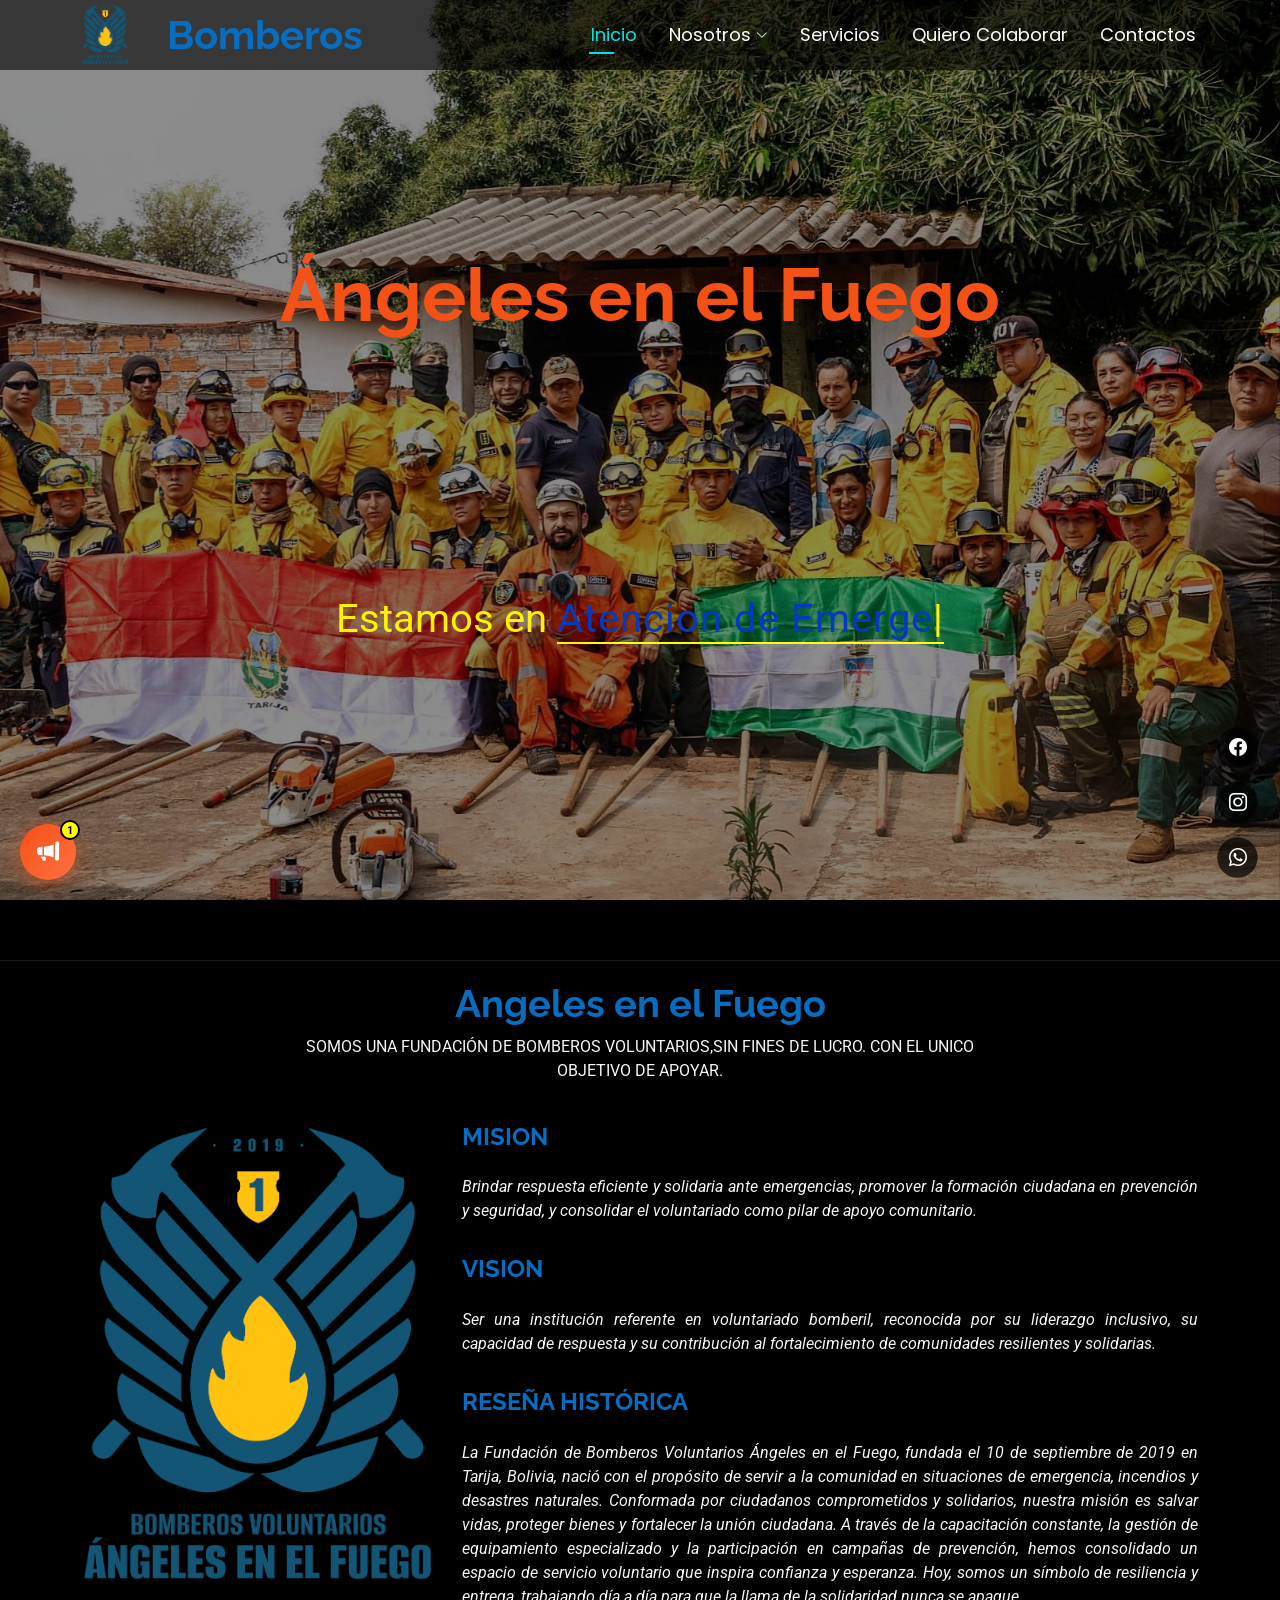
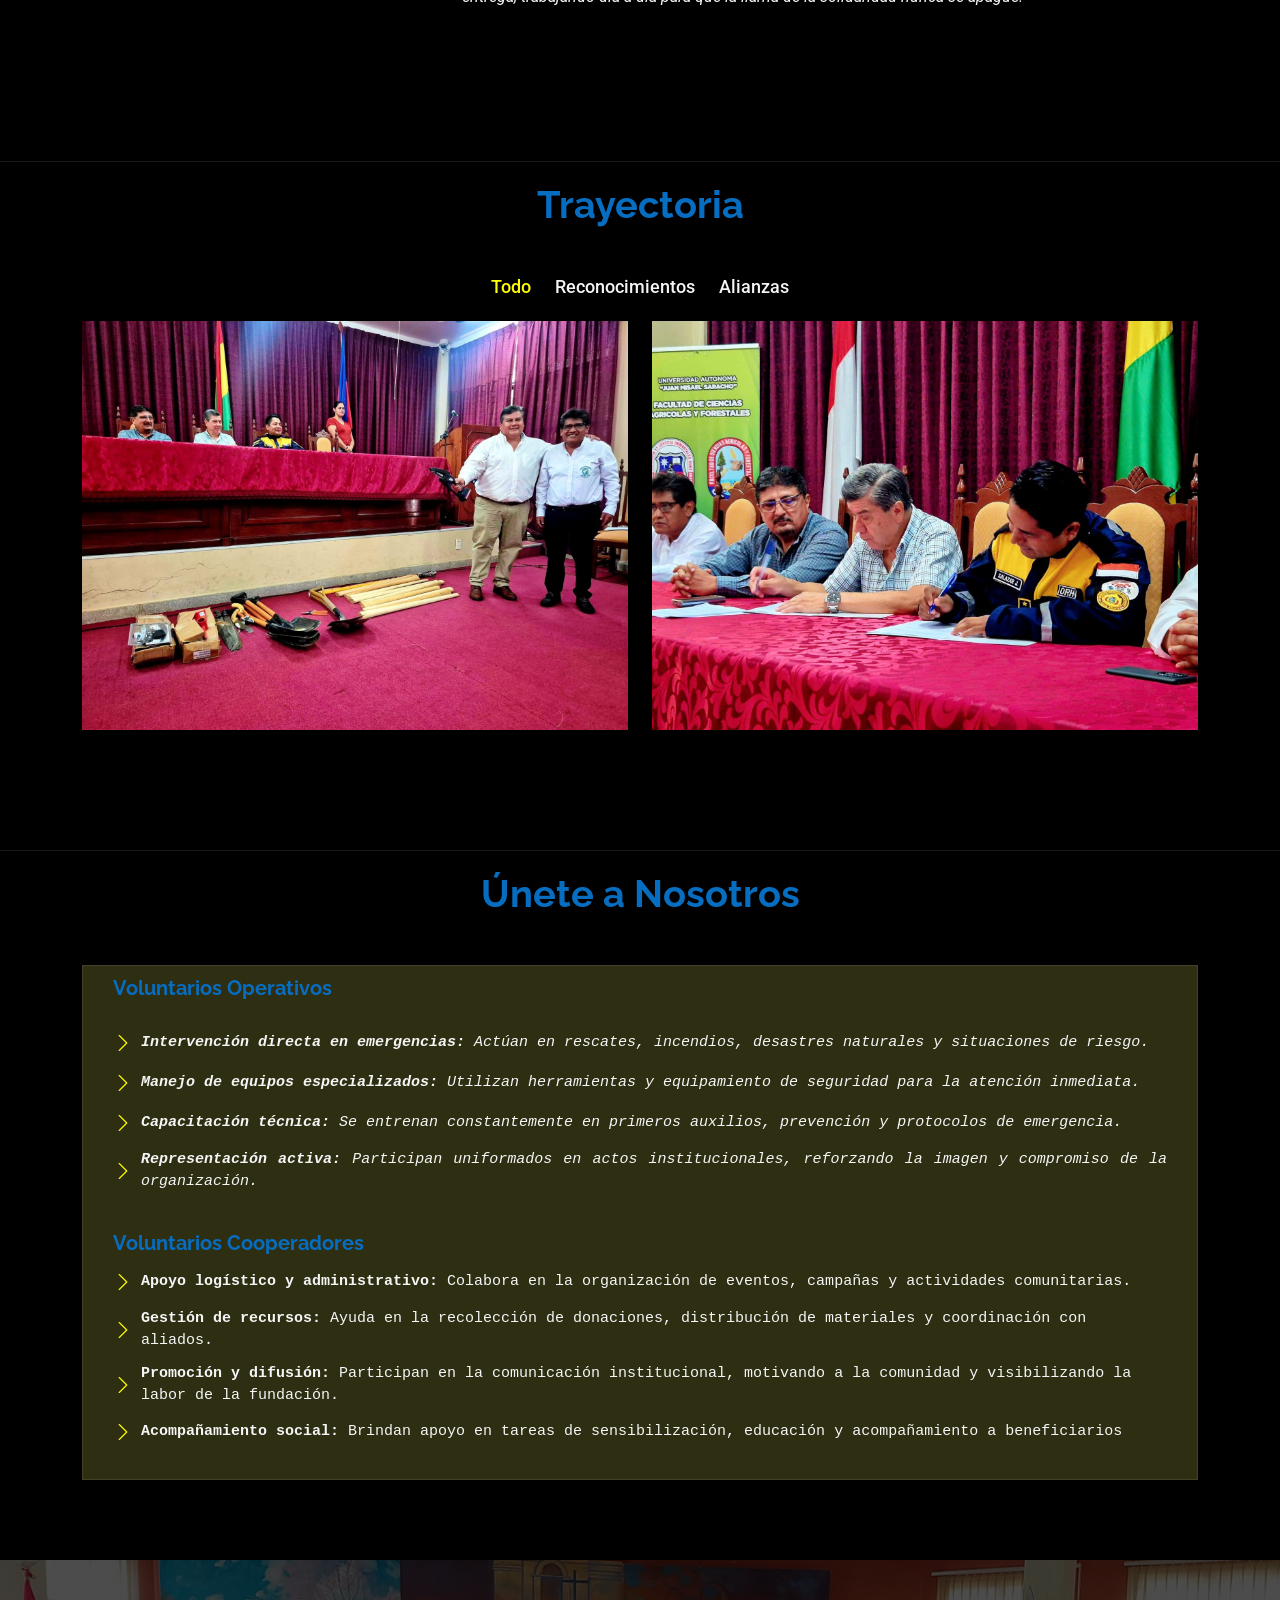
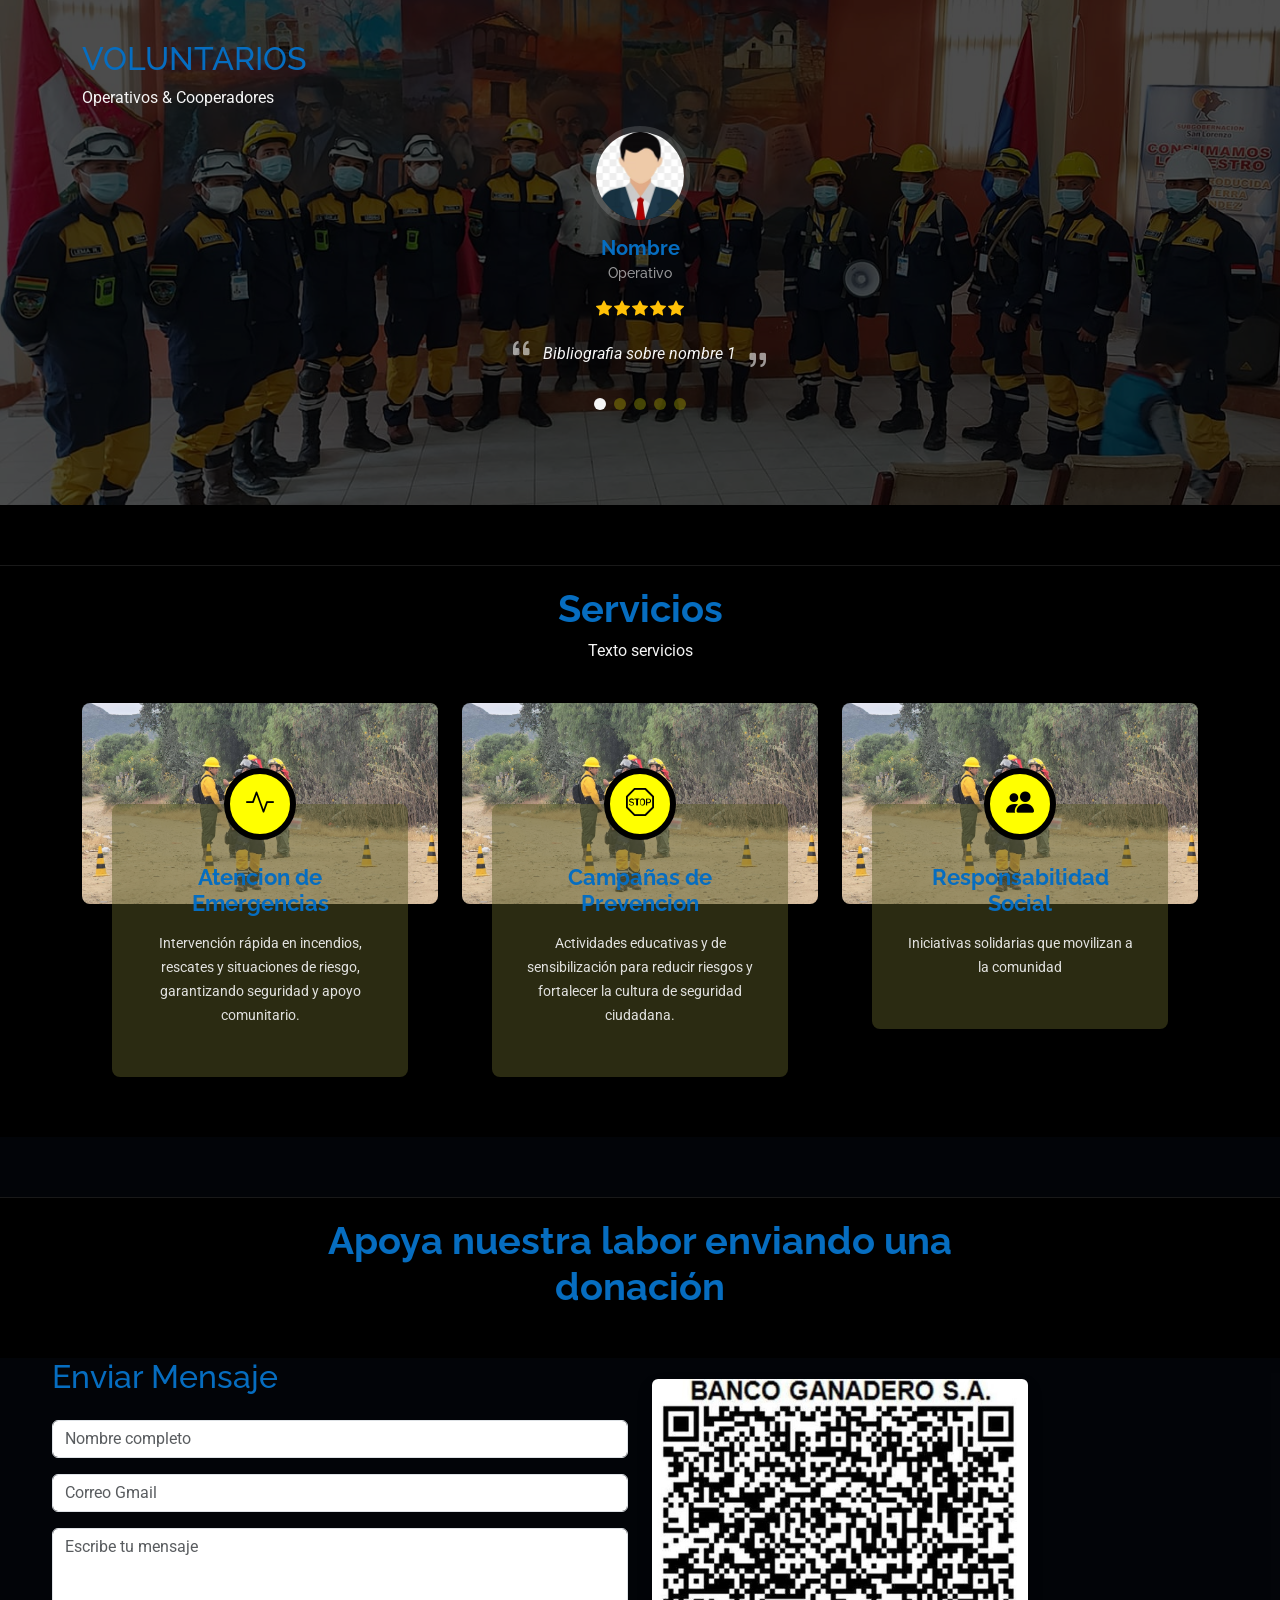
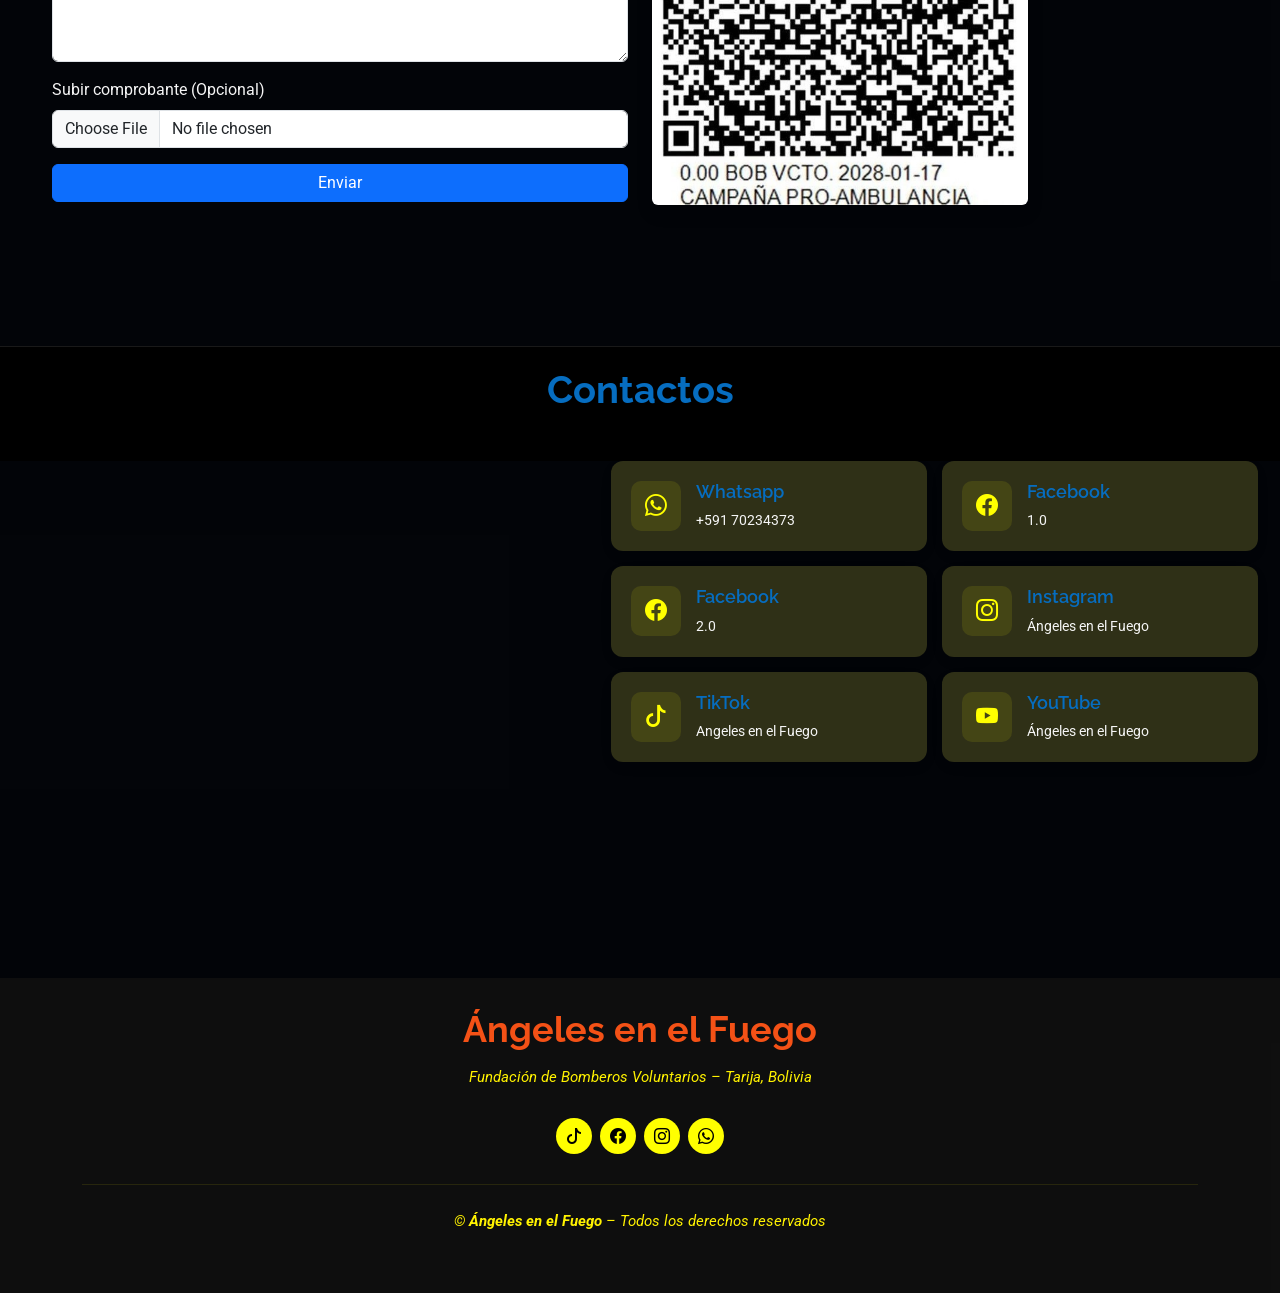
==== index.html @ bc06ec16 "vid" ====
<!DOCTYPE html>
<html lang="es">

<head>
  <meta charset="utf-8">
  <meta content="width=device-width, initial-scale=1.0" name="viewport">
  <title> Bomberos Voluntarios - Ángeles en el Fuego</title>
  <meta name="description" content="Bomberos voluntarios Tarija Ángeles en el Fuego, comprometidos con la comunidad, emergencias y prevención.">
  <meta name="keywords" content="bomberos voluntarios, tarija, bolivia, emergencias">
  <meta name="author" content="Ángeles en el Fuego">
  <link rel="canonical" href="https://angelesenelfuego.org.bo/">

  <!-- Favicons -->
  <link href="assets/img/logo.png" rel="icon">
  <link href="assets/img/logo.png" rel="apple-touch-icon">

  <!-- Fonts Fuentes -->
  <link href="https://fonts.googleapis.com" rel="preconnect">
  <link href="https://fonts.gstatic.com" rel="preconnect" crossorigin>
  <link href="https://fonts.googleapis.com/css2?family=Roboto:ital,wght@0,100;0,300;0,400;0,500;0,700;0,900;1,100;1,300;1,400;1,500;1,700;1,900&family=Poppins:ital,wght@0,100;0,200;0,300;0,400;0,500;0,600;0,700;0,800;0,900;1,100;1,200;1,300;1,400;1,500;1,600;1,700;1,800;1,900&family=Raleway:ital,wght@0,100;0,200;0,300;0,400;0,500;0,600;0,700;0,800;0,900;1,100;1,200;1,300;1,400;1,500;1,600;1,700;1,800;1,900&display=swap" rel="stylesheet">

  <!-- Vendor CSS Files -->
  <link href="assets/vendor/bootstrap/css/bootstrap.min.css" rel="stylesheet">
  <link href="assets/vendor/bootstrap-icons/bootstrap-icons.css" rel="stylesheet">
  <link href="assets/vendor/aos/aos.css" rel="stylesheet">
  <link href="assets/vendor/swiper/swiper-bundle.min.css" rel="stylesheet">
  <link href="assets/vendor/glightbox/css/glightbox.min.css" rel="stylesheet">

  <!-- Main CSS File -->
  <link href="assets/css/main.css?v=4" rel="stylesheet">


</head>

<div class="social-float">
  <a href="https://www.facebook.com/BomberosVoluntariosAngelesenelFuego"><i class="bi bi-facebook"></i></a>
  <a href="https://www.instagram.com/angelesenelf?igsh=Y2sxNW5ncWRjMmo5"><i class="bi bi-instagram"></i></a>
  <a href="https://wa.me/59170234373"><i class="bi bi-whatsapp"></i></a>
</div>

  <!-- Botón de Anuncios (esquina inferior izquierda) -->
  <button id="anuncio-btn" class="anuncio-btn" title="Ver anuncios">
    <i class="bi bi-megaphone-fill"></i>
    <span class="anuncio-badge">1</span>
  </button>

  <!-- Modal de Anuncios -->
  <div id="anuncio-modal" class="anuncio-modal-overlay" role="dialog" aria-modal="true" aria-labelledby="anuncio-title">
    <div class="anuncio-modal-box">
      <div class="anuncio-modal-header">
        <div class="anuncio-header-left">
          <i class="bi bi-megaphone-fill"></i>
          <h3 id="anuncio-title">Anuncios</h3>
        </div>
        <button class="anuncio-close" id="anuncio-close" aria-label="Cerrar">&times;</button>
      </div>
      <div class="anuncio-modal-body">
        <!-- ✏️ EDITA AQUÍ TU ANUNCIO -->

        <div class="anuncio-item">
          <span class="anuncio-tag">🔔 11 de septiembre, 2026</span>
          <h4 class="text-center">🚨💙💛 ¡YA FALTAN SOLO 2 DÍAS! 💛💙🚨</h4>
          <p class="fst-italic py-3 texto-justificado" >🔥👨‍🚒 Este domingo llega el gran día de nuestra rifa solidaria 🎟️🎉 con increíbles premios. 🏆🎁 </p>
          <p class="fst-italic py-3 texto-justificado" >🙏 Cada rifita que compras es una mano que nos ayuda a estar más cerca de nuestra ambulancia, un vehículo que permitirá salvar vidas y llegar a quienes más nos necesitan. 🚑❤️</p>       
          <p class="fst-italic py-3 texto-justificado" >👉 ¡No te quedes sin tu rifita!</p>
          <p class="fst-italic py-3 texto-justificado" >Tu colaboración, por pequeña que parezca, puede hacer una gran diferencia. 🫶</p>          
          <p class="fst-italic py-3 texto-justificado" >🔥 Ángeles en el Fuego. Juntos podemos lograrlo. ¡La ambulancia es un sueño de todos! 🚑💙💛</p>
          <span class="anuncio-fecha"><i class="bi bi-calendar3"></i> 11 de septiembre, 2026</span>
          
          
          <video class="img-fluid rounded mb-3" autoplay muted loop playsinline>
          <source src="assets/img/anuncio1.mp4" type="video/mp4">
          </video>

        </div>


        <div class="anuncio-item">
          <span class="anuncio-tag">🔔 15 de junio, 2026</span>
          <h4 class="text-center">🔥🌿 Unidos por la vida y nuestros bosques 🌎🚒</h4>
          <p class="fst-italic py-3 texto-justificado" >🔥👨‍🚒 Con mucho compromiso y amor por nuestra tierra, se llevó a cabo con éxito el Taller de Prevención de Incendios Forestales en la comunidad de Obrajes ❤️🌱</p>
          <p class="fst-italic py-3 texto-justificado" >Esta importante actividad reunió a la Sub Central Sella junto a sus 11 comunidades 👨‍🌾🤝, personal de la UGR del municipio 🏛️, el Tribunal Agroambiental ⚖️🌿, Bomberos de la Policía Boliviana 👩‍🚒🚨, grupos de primera respuesta ⛑️, la ABT 🌳 y la campaña “Tarija Previene” 🔥⚠️</p>       
          <p class="fst-italic py-3 texto-justificado" >Cada enseñanza compartida, cada esfuerzo y cada mano unida representan esperanza para proteger nuestros bosques, nuestras familias y el futuro de las próximas generaciones 🙌💚</p>          
          <p class="fst-italic py-3 texto-justificado" >Prevenir hoy es salvar vidas mañana 🌎✨</p>
          <span class="anuncio-fecha"><i class="bi bi-calendar3"></i> 15 de junio, 2026</span>
          <img src="assets/img/anuncio4.jpg" class="img-fluid rounded mb-3" alt="Anuncio">
        </div>


        <div class="anuncio-item">
          <span class="anuncio-tag">🔔 10 de junio, 2026</span>
          <h4 class="text-center">📜Certificación por Competencias para Bomberos Forestales📜</h4>
          <p class="fst-italic py-3 texto-justificado" >🔥👨‍🚒 Con mucho orgullo y compromiso se concluyó la 2da versión de la Certificación por Competencias para Bomberos Forestales, donde participaron todas las unidades.</p>
          <p class="fst-italic py-3 texto-justificado" >📜 Esta importante certificación fue emitida por la Universidad Autónoma Juan Misael Saracho, fortaleciendo la preparación y vocación de quienes arriesgan su vida por proteger nuestros bosques y comunidades. 🌳❤️</p>       
          <p class="fst-italic py-3 texto-justificado" >Hoy celebramos el esfuerzo, la disciplina y el corazón de cada bombero forestal. ¡Servir y proteger también es una forma de amar a nuestra tierra! 🚒🔥👏</p>          
          <p class="fst-italic py-3 texto-justificado" >Cuidar nuestra tierra es responsabilidad de todos. Unidos podemos prevenir tragedias. 🤝🌱</p>          
          <span class="anuncio-fecha"><i class="bi bi-calendar3"></i> 10 de junio, 2026</span>
          <img src="assets/img/anuncio3.jpg" class="img-fluid rounded mb-3" alt="Anuncio">          
        </div>

        <div class="anuncio-item">
          <span class="anuncio-tag">🔔 16 de mayo, 2026</span>
          <h4 class="text-center">🚒Apoyo en el incendio forestal registrado en la comunidad Sella Méndez🚒</h4>
          <p class="fst-italic py-3 texto-justificado" >🔥🚒 Los Bomberos Voluntarios “Ángeles en el Fuego” informamos a toda la población que estuvimos brindando apoyo en el incendio forestal registrado en la comunidad Sella Méndez, trabajando junto a otras unidades de primera respuesta para proteger la vida, la naturaleza y nuestras comunidades. 🙏🌳</p>
          <p class="fst-italic py-3 texto-justificado" >Nuestro voluntariado se trasladó en vehículos particulares, demostrando una vez más el compromiso y amor de servicio hacia la población. ❤️👨‍🚒</p>       
          <p class="fst-italic py-3 texto-justificado" >Pedimos de corazón a toda la ciudadanía NO REALIZAR CHAQUEOS en esta temporada, ya que el riesgo de incendios es muy alto y puede provocar daños irreparables a familias, animales y al medio ambiente. ⚠️🔥</p>          
          <p class="fst-italic py-3 texto-justificado" >Cuidar nuestra tierra es responsabilidad de todos. Unidos podemos prevenir tragedias. 🤝🌱</p>          

          <span class="anuncio-fecha"><i class="bi bi-calendar3"></i> 16 de mayo, 2026</span>
          <img src="assets/img/anuncio2.jpg" class="img-fluid rounded mb-3" alt="Anuncio">          
        </div>

        <div class="anuncio-item">
          <span class="anuncio-tag">🔔 13 de mayo, 2026</span>
          <h4 class="text-center">❤️🤝 𝙃𝙊𝙔 𝘿𝘼𝙈𝙊𝙎 𝙄𝙉𝙄𝘾𝙄𝙊 𝘼 𝙇𝘼 𝘾𝘼𝙈𝙋𝘼Ñ𝘼 𝙎𝙊𝙇𝙄𝘿𝘼𝙍𝙄𝘼 “𝙈𝘼𝙉𝙊𝙎 𝙌𝙐𝙀 𝘼𝘽𝙍𝙄𝙂𝘼𝙉” ❤️</h4>
          <p class="fst-italic py-3 texto-justificado" >Una iniciativa impulsada por los 𝘽𝙤𝙢𝙗𝙚𝙧𝙤𝙨 𝙑𝙤𝙡𝙪𝙣𝙩𝙖𝙧𝙞𝙤𝙨 “Á𝙣𝙜𝙚𝙡𝙚𝙨 𝙚𝙣 𝙚𝙡 𝙁𝙪𝙚𝙜𝙤”, junto al grupo activista “𝙇𝙚𝙜𝙖𝙙𝙤 𝙙𝙚𝙡 𝙎𝙪𝙧”, Corazones Solidarios España-Bolivia y con el apoyo del concejal 𝙅𝙤𝙨𝙪é 𝘾𝙤𝙡𝙦𝙪𝙚, con el objetivo de llevar abrigo, alimento y esperanza a las familias y personas que más lo necesitan en esta temporada de frío. ❄️🫂
Invitamos a toda la población a sumarse con sus donaciones: 🧥 Chamarras y ropa de invierno en buen estado</p>
          <p>🧥 ¿Qué puedes donar?</p>
          <p>🛏️ Frazadas y buzos 🥫 Víveres no perecederos ☕ Alimentos básicos que puedan ayudar a muchas familias</p>
          <p>📍𝙋𝙪𝙣𝙩𝙤𝙨 𝙙𝙚 𝙧𝙚𝙘𝙤𝙡𝙚𝙘𝙘𝙞ó𝙣:</p> 
          
          <p>• Concejo Municipal • Sede de Bomberos Voluntarios Ángeles en el Fuego</p>

          <p>Porque cuando trabajamos unidos, una pequeña ayuda puede convertirse en un gran apoyo para quienes más lo necesitan. 🙌❤️</p>
          <span class="anuncio-fecha"><i class="bi bi-calendar3"></i> 13 de mayo, 2026</span>
          <img src="assets/img/anuncio.jpg" class="img-fluid rounded mb-3" alt="Anuncio">          
        </div>
        <!-- Puedes agregar más bloques .anuncio-item aquí -->
      </div>
      <div class="anuncio-modal-footer">
        <button class="anuncio-cerrar-btn" id="anuncio-close-footer">Cerrar</button>
      </div>
    </div>
  </div>


<body class="index-page">
  <!-- Menu -->
  <header id="header" class="header d-flex align-items-center fixed-top">
    <div class="container-fluid container-xl position-relative d-flex align-items-center justify-content-between">

      <a href="index.html" class="logo d-flex align-items-center">
        <img src="assets/img/logo.png" alt="">
        <h1 class="sitename">Bomberos</h1>
      </a>

      <nav id="navmenu" class="navmenu">
        <ul>
          <li><a href="#inicio" class="active">Inicio</a></li>
          <li class="dropdown"><a href="#nosotros"><span>Nosotros</span> <i class="bi bi-chevron-down toggle-dropdown"></i></a>          
              <ul>
                <li><a href="trayectoria.html#reconocimientos" class="active">Reconocimientos</a></li>
                <li><a href="trayectoria.html#alianzas" class="active">Alianzas</a></li>
                <!--li><a href="#"></a></li-->
              </ul>                    
            <li><a href="#services">Servicios</a></li>
          <li><a href="#colboration">Quiero Colaborar</a></li>
          <li><a href="#contact">Contactos</a></li>
        </ul>
        <i class="mobile-nav-toggle d-xl-none bi bi-list"></i>
      </nav>
    </div>
  </header>

  <main class="main">

    <!-- Hero Section primera sección grande -->
    <section id="inicio" class="hero section dark-background">

      <!-- Slideshow de fondo con Swiper fade -->
      <div class="hero-swiper swiper">
        <div class="swiper-wrapper">
          <div class="swiper-slide">
            <img src="assets/img/hero-bg.jpg" alt="Fondo 1">
          </div>
          <div class="swiper-slide">
            <img src="assets/img/hero-bg2.jpg" alt="Fondo 2">
          </div>
          <div class="swiper-slide">
            <img src="assets/img/hero-bg3.jpg" alt="Fondo 3">
          </div>
        </div>
      </div>
      <div class="hero-slideshow-overlay"></div>

      <div class="container text-center" data-aos="zoom-out" data-aos-delay="100">
        <h2>Ángeles en el Fuego </h2>  
         <div class="hero-bottom">
             <p>Estamos en <span class="typed" data-typed-items="Atencion de Emergencias, Campañas de prevencion, Responsabilidad Social"></span></p>
        </div>
      </div>
    </section><!-- Fin Hero Section  -->
    
    <!-- NOSOTROS about -->
    <section id="nosotros" class="about">
    <!-- Page Title -->
      <div class="page-title" data-aos="fade">
        <div class="heading">
          <div class="container">
            <div class="row d-flex justify-content-center text-center">
              <div class="col-lg-8">
                <h1>Angeles en el Fuego</h1>
                <p class="mb-0">SOMOS UNA FUNDACIÓN DE BOMBEROS VOLUNTARIOS,SIN FINES DE LUCRO. CON EL UNICO OBJETIVO DE APOYAR.</p>
              </div>
            </div>
          </div>
        </div>
      </div><!-- End Page Title -->

      <div class="container" data-aos="fade-up" data-aos-delay="100">
        <div class="row gy-4 justify-content-center">

          <div class="col-lg-4">
            <img src="assets/img/logo.png" class="img-fluid" alt="">
          </div>

          <div class="col-lg-8 content">
            <h2>MISION</h2>
            <p class="fst-italic py-3 texto-justificado">
              Brindar respuesta eficiente y solidaria ante emergencias, promover la formación ciudadana en prevención y seguridad, y consolidar el voluntariado como pilar de apoyo comunitario.
            </p>
            <h2>VISION</h2>            
            <p  class="fst-italic py-3 texto-justificado">
              Ser una institución referente en voluntariado bomberil, reconocida por su liderazgo inclusivo, su capacidad de respuesta y su contribución al fortalecimiento de comunidades resilientes y solidarias.
            </p>
            <h2>RESEÑA HISTÓRICA</h2>            
            <p class="fst-italic py-3 texto-justificado">
              La Fundación de Bomberos Voluntarios Ángeles en el Fuego, fundada el 10 de septiembre de 2019 en Tarija, Bolivia, nació con el propósito de servir a la comunidad en situaciones de emergencia, incendios y desastres naturales.
Conformada por ciudadanos comprometidos y solidarios, nuestra misión es salvar vidas, proteger bienes y fortalecer la unión ciudadana. A través de la capacitación constante, la gestión de equipamiento especializado y la participación en campañas de prevención, hemos consolidado un espacio de servicio voluntario que inspira confianza y esperanza.
Hoy, somos un símbolo de resiliencia y entrega, trabajando día a día para que la llama de la solidaridad nunca se apague.
            </p>
         
          </div>
        </div>
      </div>
    </section><!-- /About Section -->

    <!-- TRAYECTORIA Section -->
    <section id="portfolio" class="portfolio section">
    <!-- Page Title -->
      <div class="page-title" data-aos="fade">
        <div class="heading">
          <div class="container">
            <div class="row d-flex justify-content-center text-center">
              <div class="col-lg-8">
              <h1>Trayectoria</h1>
              </div>
            </div>
          </div>
        </div>
      </div><!-- End Page Title -->

      <div class="container">

        <div class="isotope-layout" data-default-filter="*" data-layout="masonry" data-sort="original-order">

          <ul class="portfolio-filters isotope-filters" data-aos="fade-up" data-aos-delay="100">
            <li data-filter="*" class="filter-active">Todo</li>
            <li data-filter=".filter-app">Reconocimientos</li>
            <li data-filter=".filter-product">Alianzas</li>

          </ul><!-- End Portfolio Filters -->

          <div class="row gy-4 isotope-container" data-aos="fade-up" data-aos-delay="200">
            <div class="col-lg-6 col-md-6 portfolio-item isotope-item filter-app">
              <div class="portfolio-content h-100">
                <img src="assets/img/portfolio/imagen-2.jpg" class="img-fluid" alt="">
                <div class="portfolio-info">      
                  <p>Reconocimientos</p>
                  <a href="assets/img/portfolio/imagen-1.jpg" title="" data-gallery="portfolio-gallery-app" class="glightbox preview-link"><i class="bi bi-zoom-in"></i></a>
                  <a href="assets/img/portfolio/imagen-2.jpg" title="" data-gallery="portfolio-gallery-app" class="glightbox preview-link"><i class="bi bi-zoom-in"></i></a>  
                  <a href="assets/img/portfolio/imagen-3.jpg" title="" data-gallery="portfolio-gallery-app" class="glightbox preview-link"><i class="bi bi-zoom-in"></i></a>                                  
                  <a href="trayectoria.html#reconocimientos" title="Link" class="details-link"><i class="bi bi-link-45deg"></i></a>
                </div>
              </div>
            </div><!-- End Portfolio Item -->

            <div class="col-lg-6 col-md-6 portfolio-item isotope-item filter-product">
              <div class="portfolio-content h-100">
                <img src="assets/img/portfolio/imagen-1.jpg" class="img-fluid" alt="">
                <div class="portfolio-info">
                  <p>Alianzas</p>
                  <a href="assets/img/portfolio/imagen-3.jpg" title="" data-gallery="portfolio-gallery-product" class="glightbox preview-link"><i class="bi bi-zoom-in"></i></a>
                  <a href="assets/img/portfolio/imagen-2.jpg" title="" data-gallery="portfolio-gallery-product" class="glightbox preview-link"><i class="bi bi-zoom-in"></i></a>
                  <a href="assets/img/portfolio/imagen-1.jpg" title="" data-gallery="portfolio-gallery-product" class="glightbox preview-link"><i class="bi bi-zoom-in"></i></a>
                  <a href="trayectoria.html#alianzas" title="Link" class="details-link"><i class="bi bi-link-45deg"></i></a>
                </div>
              </div>
            </div><!-- End Portfolio Item -->
          </div><!-- End Portfolio Container -->
        </div>
      </div>
    </section>

    <!-- ÚNETE A NOSOTROS Section -->
    <section id="service-detail" class="service-details section">

        <div class="page-title" data-aos="fade">
          <div class="heading">
            <div class="container">
              <div class="row d-flex justify-content-center text-center">
                <div class="col-lg-8">
                 <h1>Únete a Nosotros</h1>
                </div>
              </div>
            </div>
          </div>
        </div><!-- End Page Title -->

        <div class="container">
        <!--div class="row gy-4"-->
          <div data-aos="fade-up" data-aos-delay="100">
            <div class="services-list">

              <h4>Voluntarios Operativos</h4>
              <ul class="fst-italic py-3 texto-justificado">
                <li><i class="bi bi-chevron-right"></i> <samp><strong>Intervención directa en emergencias: </strong> Actúan en rescates, incendios, desastres naturales y situaciones de riesgo.</samp></li>
                <li><i class="bi bi-chevron-right"></i> <samp><strong>Manejo de equipos especializados: </strong> Utilizan herramientas y equipamiento de seguridad para la atención inmediata.</samp></li>
                <li><i class="bi bi-chevron-right"></i> <samp><strong>Capacitación técnica: </strong> Se entrenan constantemente en primeros auxilios, prevención y protocolos de emergencia.</samp></li>
                <li><i class="bi bi-chevron-right"></i> <samp><strong>Representación activa: </strong> Participan uniformados en actos institucionales, reforzando la imagen y compromiso de la organización.</samp></li>
              </ul>

              <h4>Voluntarios Cooperadores</h4>
              <ul>
                <li><i class="bi bi-chevron-right"></i> <samp><strong>Apoyo logístico y administrativo: </strong> Colabora en la organización de eventos, campañas y actividades comunitarias.</samp></li>
                <li><i class="bi bi-chevron-right"></i> <samp><strong>Gestión de recursos: </strong>  Ayuda en la recolección de donaciones, distribución de materiales y coordinación con aliados.</samp></li>
                <li><i class="bi bi-chevron-right"></i> <samp><strong>Promoción y difusión: </strong> Participan en la comunicación institucional, motivando a la comunidad y visibilizando la labor de la fundación.</samp></li>
                <li><i class="bi bi-chevron-right"></i> <samp><strong>Acompañamiento social: </strong> Brindan apoyo en tareas de sensibilización, educación y acompañamiento a beneficiarios</samp></li>
              </ul>
            </div>
          </div>
        </div>
      </div>

    </section><!-- /Service Details Section -->  

    <!-- Voluntarios Section -->
    <section id="testimonials" class="testimonials section ">
     
      <div class="container" data-aos="fade-up"><!-- Section Title -->
        <h2>VOLUNTARIOS</h2>
        <p>Operativos &amp; Cooperadores</p>
      </div><!-- End Section Title -->

      <img src="assets/img/testimonials-bg.jpg" class="testimonials-bg" alt="">

      <div class="container" data-aos="fade-up" data-aos-delay="100">

        <div class="swiper init-swiper">
          <script type="application/json" class="swiper-config">
            {
              "loop": true,
              "speed": 600,
              "autoplay": {
                "delay": 5000
              },
              "slidesPerView": "auto",
              "pagination": {
                "el": ".swiper-pagination",
                "type": "bullets",
                "clickable": true
              }
            }
          </script>

          <div class="swiper-wrapper">
            <div class="swiper-slide">
              <div class="testimonial-item">
                <img src="assets/img/testimonials/testimonials-1.jpg" class="testimonial-img" alt="">
                <h3>Nombre</h3>
                <h4>Operativo</h4>
                <div class="stars">
                  <i class="bi bi-star-fill"></i><i class="bi bi-star-fill"></i><i class="bi bi-star-fill"></i><i class="bi bi-star-fill"></i><i class="bi bi-star-fill"></i>
                </div>
                <p>
                  <i class="bi bi-quote quote-icon-left"></i>
                  <span>Bibliografia sobre nombre 1</span>
                  <i class="bi bi-quote quote-icon-right"></i>
                </p>
              </div>
            </div><!-- End testimonial item -->

            <div class="swiper-slide">
              <div class="testimonial-item">
                <img src="assets/img/testimonials/testimonials-2.jpg" class="testimonial-img" alt="">
                <h3>Nombre</h3>
                <h4>Operativo</h4>
                <div class="stars">
                  <i class="bi bi-star-fill"></i><i class="bi bi-star-fill"></i><i class="bi bi-star-fill"></i><i class="bi bi-star-fill"></i><i class="bi bi-star-fill"></i>
                </div>
                <p>
                  <i class="bi bi-quote quote-icon-left"></i>
                  <span>Bibliografia sobre nombre 2</span>
                  <i class="bi bi-quote quote-icon-right"></i>
                </p>
              </div>
            </div><!-- End testimonial item -->

            <div class="swiper-slide">
              <div class="testimonial-item">
                <img src="assets/img/testimonials/testimonials-3.jpg" class="testimonial-img" alt="">
                <h3>Nombre</h3>
                <h4>Operativo</h4>
                <div class="stars">
                  <i class="bi bi-star-fill"></i><i class="bi bi-star-fill"></i><i class="bi bi-star-fill"></i><i class="bi bi-star-fill"></i><i class="bi bi-star-fill"></i>
                </div>
                <p>
                  <i class="bi bi-quote quote-icon-left"></i>
                  <span>Bibliografia sobre nombre 3</span>
                  <i class="bi bi-quote quote-icon-right"></i>
                </p>
              </div>
            </div><!-- End testimonial item -->

            <div class="swiper-slide">
              <div class="testimonial-item">
                <img src="assets/img/testimonials/testimonials-4.jpg" class="testimonial-img" alt="">
                <h3>Nombre</h3>
                <h4>Cooperador</h4>
                <div class="stars">
                  <i class="bi bi-star-fill"></i><i class="bi bi-star-fill"></i><i class="bi bi-star-fill"></i><i class="bi bi-star-fill"></i><i class="bi bi-star-fill"></i>
                </div>
                <p>
                  <i class="bi bi-quote quote-icon-left"></i>
                  <span>Bibliografia sobre nombre 4</span>
                  <i class="bi bi-quote quote-icon-right"></i>
                </p>
              </div>
            </div><!-- End testimonial item -->

            <div class="swiper-slide">
              <div class="testimonial-item">
                <img src="assets/img/testimonials/testimonials-5.jpg" class="testimonial-img" alt="">
                <h3>Nombre</h3>
                <h4>Cooperador</h4>
                <div class="stars">
                  <i class="bi bi-star-fill"></i><i class="bi bi-star-fill"></i><i class="bi bi-star-fill"></i><i class="bi bi-star-fill"></i><i class="bi bi-star-fill"></i>
                </div>
                <p>
                  <i class="bi bi-quote quote-icon-left"></i>
                  <span>Bibliografia sobre nombre 5</span>
                  <i class="bi bi-quote quote-icon-right"></i>
                </p>
              </div>
            </div><!-- End testimonial item -->

          </div>
          <div class="swiper-pagination"></div>
        </div>
      </div>
    </section><!-- /Testimonials Section -->

    <!-- Services Section -->
    <section id="services" class="services section">
      <!-- Page Title -->
      <div class="page-title" data-aos="fade">
        <div class="heading">
          <div class="container">
            <div class="row d-flex justify-content-center text-center">
              <div class="col-lg-8">
              <h1>Servicios</h1>
              <p class="mb-0">Texto  servicios</p>
              </div>
            </div>
          </div>
        </div>  
      </div><!-- End Page Title -->      

      <div class="container" data-aos="fade-up" data-aos-delay="100">
        <div class="row gy-5">
          <div class="col-xl-4 col-md-6" data-aos="zoom-in" data-aos-delay="200">
            <div class="service-item">
              <div class="img">
                <img src="assets/img/services-1.jpg" class="img-fluid" alt="">
              </div>

              <div class="details position-relative">
                <div class="icon">
                  <i class="bi bi-activity"></i>
                </div>
                <a href="service-details.html" class="stretched-link">
                  <h3>Atencion de Emergencias</h3>
                </a>
                <p>Intervención rápida en incendios, rescates y situaciones de riesgo, garantizando seguridad y apoyo comunitario.</p>
              </div>
            </div>
          </div><!-- End Service Item -->

          <div class="col-xl-4 col-md-6" data-aos="zoom-in" data-aos-delay="300">
            <div class="service-item">
              <div class="img">
                <img src="assets/img/services-2.jpg" class="img-fluid" alt="">
              </div>
              <div class="details position-relative">
                <div class="icon">
                  <i class="bi bi-sign-stop"></i>
                </div>
                <a href="service-details.html" class="stretched-link">
                  <h3>Campañas de Prevencion</h3>
                </a>
                <p>Actividades educativas y de sensibilización para reducir riesgos y fortalecer la cultura de seguridad ciudadana.</p>
              </div>
            </div>
          </div><!-- End Service Item -->

          <div class="col-xl-4 col-md-6" data-aos="zoom-in" data-aos-delay="400">
            <div class="service-item">
              <div class="img">
                <img src="assets/img/services-3.jpg" class="img-fluid" alt="">
              </div>
              <div class="details position-relative">
                <div class="icon">
                  <i class="bi bi-people-fill"></i>
                </div>
                <a href="service-details.html" class="stretched-link">
                  <h3>Responsabilidad Social</h3>
                </a>
                <p>Iniciativas solidarias que movilizan a la comunidad</p>
              </div>
            </div>
          </div><!-- End Service Item -->
        </div>
      </div>
    </section>

    <!-- Seccion colboration-->    
    <section id="colboration" class="contact section"> <!--class="py-5"-->
      <!-- Page Title -->
      <div class="page-title" data-aos="fade">
        <div class="heading">
          <div class="container">
            <div class="row d-flex justify-content-center text-center">
              <div class="col-lg-8">
                <h1>Apoya nuestra labor enviando una donación</h1>
              </div>
            </div>
          </div>
        </div>
      </div><!-- End Page Title -->

      <div class="container">

        <div class="row align-items-center">

          <!-- FORMULARIO -->
          <div class="col-lg-6 mb-4">

            <h2 class="mb-4">Enviar Mensaje</h2>

            <form action="https://formspree.io/f/xeenwawd" 
                method="POST"
                enctype="multipart/form-data">

              <!-- Nombre -->
              <div class="mb-3">
                <input type="text"
                      class="form-control"
                      name="nombre"
                      placeholder="Nombre completo"
                      required>
              </div>

              <!-- Gmail -->
              <div class="mb-3">
                <input type="email"
                      class="form-control"
                      name="gmail"
                      placeholder="Correo Gmail"
                      required>
              </div>

              <!-- Mensaje -->
              <div class="mb-3">
                <textarea class="form-control"
                          name="mensaje"
                          rows="5"
                          placeholder="Escribe tu mensaje"
                          required></textarea>
              </div>

              <!-- Comprobante -->
              <div class="mb-3">
                <label class="form-label">
                  Subir comprobante (Opcional)
                </label>

                <input type="file"
                      class="form-control"
                      name="comprobante">
              </div>
              <!-- Botón -->
              <button type="submit"
                      class="btn btn-primary w-100">
                Enviar
              </button>

            </form>
          </div>
          <!-- IMAGEN -->
          <div class="col-lg-4 text-center">
            <img src="assets/img/contacto.jpg" alt="Formulario de contacto" class="img-fluid rounded shadow">
          </div>
        </div>  
      </div>
    </section>

    <!-- Seccion de contactos -->
    <section id="contact" class="contact section">
    <!-- Page Title -->
      <div class="page-title" data-aos="fade">
        <div class="heading">
          <div class="container">
            <div class="row d-flex justify-content-center text-center">
              <div class="col-lg-8">
              <h1>Contactos</h1>
              </div>
            </div>
          </div>
        </div>
      </div><!-- End Page Title -->

      <div class="container" data-aos="fade-up" data-aos-delay="100">
        <div class="contact-main-wrapper">
          <div class="map-wrapper">
            <!--iframe src="https://www.google.com/maps/embed?pb=!1m18!1m12!1m3!1d31218.272228592887!2d-64.7474233066431!3d-21.526172855718468!2m3!1f0!2f0!3f0!3m2!1i1024!2i768!4f13.1!3m3!1m2!1s0x9406380bee269fbf%3A0xf8c9771ffb09d1c3!2sTarija!5e1!3m2!1ses!2sbo!4v1777070489614!5m2!1ses!2sbo" width="600" height="450" style="border:0;" allowfullscreen="" loading="lazy" referrerpolicy="no-referrer-when-downgrade"></iframe-->
            <iframe src="https://www.google.com/maps/embed?pb=!1m18!1m12!1m3!1d1379.7670287035473!2d-64.73524851959317!3d-21.51550706408276!2m3!1f0!2f0!3f0!3m2!1i1024!2i768!4f13.1!3m3!1m2!1s0x9406496a4789334f%3A0x331269852e26a56!2sBomberos%20Voluntarios%20Angeles%20en%20el%20Fuego!5e1!3m2!1ses!2sbo!4v1778895069455!5m2!1ses!2sbo" width="600" height="450" style="border:0;" allowfullscreen="" loading="lazy" referrerpolicy="no-referrer-when-downgrade"></iframe>            
          </div>

          <div class="contact-content">
            <div class="contact-cards-container" data-aos="fade-up" data-aos-delay="300">
 
              <!--div class="contact-card">
                <div class="icon-box">

                  <a href="https://www.facebook.com/BomberosVoluntariosAngelesenelFuego"><i class="bi bi-geo"></i></a>     
                </div>
                <div class="contact-text">
                  <h4>Location</h4>
                  <p>Barrio 12 de octubre Calle Valle Grande, Tarija-Bolivia</p>
                </div>
              </div>

              <div class="contact-card">
                <div class="icon-box">
                  <a href="bomberosangelesenelfuego@gmail.com"><i class="bi bi-envelope-at-fill"></i></a>
                </div> 
                <div class="contact-text">
                  <h4>Email</h4>
                  <p>bomberosangelesenelfuego</p>
                </div>
              </div-->

              <div class="contact-card">
                <div class="icon-box">
                  <a href="https://wa.me/59170234373"><i class="bi bi-whatsapp"></i></a>
                </div> 
                <div class="contact-text">
                  <h4>Whatsapp</h4>
                  <p>+591 70234373</p>
                </div>
              </div>

              <div class="contact-card">
                <div class="icon-box">
                  <a href="https://www.facebook.com/BomberosVoluntariosAngelesenelFuego"><i class="bi bi-facebook"></i></a>
                </div> 
                <div class="contact-text">
                  <h4>Facebook</h4>
                  <p>1.0</p>
                </div>
              </div>

              <div class="contact-card">
                <div class="icon-box">
                  <a href="https://www.facebook.com/profile.php?id=100082624683770"><i class="bi bi-facebook"></i></a>
                </div> 
                <div class="contact-text">
                  <h4>Facebook</h4>
                  <p>2.0</p>
                </div>
              </div>

              <div class="contact-card">
                <div class="icon-box">
                  <a href="https://www.instagram.com/angelesenelf?igsh=Y2sxNW5ncWRjMmo5"><i class="bi bi-instagram"></i></a>
                </div>  
                <div class="contact-text">
                  <h4>Instagram</h4>
                  <p>Ángeles en el Fuego</p>
                </div>
              </div>              

              <div class="contact-card">
                <div class="icon-box">
                  <a href="https://www.tiktok.com/@angeles.en.el.fuego?_r=1&_t=ZS-976cVPL4u1c"><i class="bi bi-tiktok"></i></a>
                </div>  
                <div class="contact-text">
                  <h4>TikTok</h4>
                  <p>Angeles en el Fuego</p>
                </div>
              </div>

              <div class="contact-card">
                <div class="icon-box">
                  <a href="https://www.facebook.com/BomberosVoluntariosAngelesenelFuego"><i class="bi bi-youtube"></i></a>
                </div>  
                <div class="contact-text">
                  <h4>YouTube</h4>
                  <p>Ángeles en el Fuego</p>
                </div>
              </div>
            </div>
          </div>
        </div>
      </div>
    </section><!-- /Contact Section -->

  </main>

  <footer id="footer" class="footer dark-background">
    <div class="container">
      <h3 class="sitename">Ángeles en el Fuego</h3>
      <p>Fundación de Bomberos Voluntarios – Tarija, Bolivia</p>
      <div class="social-links d-flex justify-content-center">
        <a href="https://www.tiktok.com/@angeles.en.el.fuego?_r=1&_t=ZS-976cVPL4u1c"><i class="bi bi-tiktok"></i></a>
        <a href="https://www.facebook.com/BomberosVoluntariosAngelesenelFuego"><i class="bi bi-facebook"></i></a>
        <a href="https://www.instagram.com/angelesenelf?igsh=Y2sxNW5ncWRjMmo5"><i class="bi bi-instagram"></i></a>
        <a href="https://wa.me/59170234373"><i class="bi bi-whatsapp"></i></a>
      </div>
      <div class="copyright mt-3">
        <p>© <span id="currentYear"></span> <strong>Ángeles en el Fuego</strong> – Todos los derechos reservados</p>
      </div>      
    </div>
  </footer>

  <!-- Scroll Top -->
  <a href="#" id="scroll-top" class="scroll-top d-flex align-items-center justify-content-center"><i class="bi bi-arrow-up-short"></i></a>

  <!-- Preloader -->
  <div id="preloader"></div>

  <!-- Vendor Proveedor JS Files -->
  <script src="assets/vendor/bootstrap/js/bootstrap.bundle.min.js"></script>
  <script src="assets/vendor/php-email-form/validate.js"></script>
  <script src="assets/vendor/aos/aos.js"></script>
  <script src="assets/vendor/typed.js/typed.umd.js"></script>
  <script src="assets/vendor/purecounter/purecounter_vanilla.js"></script>
  <script src="assets/vendor/waypoints/noframework.waypoints.js"></script>
  <script src="assets/vendor/swiper/swiper-bundle.min.js"></script>
  <script src="assets/vendor/glightbox/js/glightbox.min.js"></script>
  <script src="assets/vendor/imagesloaded/imagesloaded.pkgd.min.js"></script>
  <script src="assets/vendor/isotope-layout/isotope.pkgd.min.js"></script>

  <!-- Main JS File -->
  <script src="assets/js/main.js?v=2"></script>

</body>

</html>
---- assets/css/main.css ----
:root {
  --default-font: "Roboto",  system-ui, -apple-system, "Segoe UI", Roboto, "Helvetica Neue", Arial, "Noto Sans", "Liberation Sans", sans-serif, "Apple Color Emoji", "Segoe UI Emoji", "Segoe UI Symbol", "Noto Color Emoji";
  --heading-font: "Raleway",  sans-serif;
  --nav-font: "Poppins",  sans-serif;
}

/* Global Colors - Colores globales  The following color variables are used throughout the website. Updating them here will change the color scheme of the entire website */
:root { 
  --background-color: #000000; /* fondo para todo el sitio web, incluidas las secciones individuales*/
  --default-color: #f5f5f5; /* contenido de texto en todo el sitio */
  --heading-color: #066dc0; /* encabezados, subencabezados y títulos en todo el sitio */
  --accent-color: #ffff00; /* Accent color that represents your brand on the website. It's used for buttons, links, and other elements that need to stand out */
  --surface-color: #56562488; /* The surface color is used as a background of boxed elements within sections, such as cards, icon boxes, or other elements that require a visual separation from the global background. */
  --contrast-color: #000000; /* Contrast color for text, ensuring readability against backgrounds of accent, heading, or default colors. */
}

/* Nav Menu Colors - Colores del menú de navegación The following color variables are used specifically for the navigation menu. They are separate from the global colors to allow for more customization options */
:root {
  --nav-color: #ffffff;  /* The default color of the main navmenu links */
  --nav-hover-color: #0cdde1; /* Applied to main navmenu links when they are hovered over or active */
  --nav-mobile-background-color: #1a1a1a; /* Used as the background color for mobile navigation menu */
  --nav-dropdown-background-color: #1a1a1a; /* Used as the background color for dropdown items that appear when hovering over primary navigation items */
  --nav-dropdown-color: #fafafa; /* Used for navigation links of the dropdown items in the navigation menu. */
  --nav-dropdown-hover-color: #5ec08cc8; /* Similar to --nav-hover-color, this color is applied to dropdown navigation links when they are hovered over. */
}

/* Color Presets - Ajustes preestablecidos These classes override global colors when applied to any section or element, providing reuse of the sam color scheme. */

.light-background {
  --background-color: #1a1a1a;
  --surface-color: #0a0a0a;
}

.dark-background {
  --background-color: rgba(15, 15, 15, 0.975);
  --default-color: #fff200;
  --heading-color: #f45116;
  --surface-color: #f6da02f9;
  --contrast-color: #000000;
}

/* Smooth scroll */
:root {
  scroll-behavior: smooth;
}

/*--------------------------------------------------------------
# General Styling & Shared Classes
--------------------------------------------------------------*/
body {
  color: var(--default-color);
  background-color: var(--background-color);
  font-family: var(--default-font);
}

a {
  color: var(--accent-color);
  text-decoration: none;
  transition: 0.3s;
}

a:hover {
  color: color-mix(in srgb, var(--accent-color), transparent 25%);
  text-decoration: none;
}

h1,
h2,
h3,
h4,
h5,
h6 {
  color: var(--heading-color);
  font-family: var(--heading-font);
}

@keyframes php-email-form-loading {
  0% {
    transform: rotate(0deg);
  }

  100% {
    transform: rotate(360deg);
  }
}

/*--------------------------------------------------------------
# Global Header
--------------------------------------------------------------*/
.header {
  --background-color: rgba(0, 0, 0, 0.6);
  color: var(--default-color);
  background-color: var(--background-color);
  padding: 4px 0; /*tamaño margen de menu*/
  transition: all 0.5s;
  z-index: 997;

 /* backdrop-filter: blur(8px);*/
}

.header .logo {
  line-height: 1;
}

.header .logo img {
  max-height: 62px;
  margin-right: 38px;
}

.header .logo h1 {
  font-size: 40px;
  margin: 0;
  font-weight: 700; /*tipo de letra bomberos*/
  color: var(--heading-color);
}

.scrolled .header { /*Agrega una sombra al menú cuando bajas la página  */
  box-shadow: 0px 0 18px rgba(0, 0, 0, 0.1);
}

/*weight Global Header on Scroll Cambia el fondo del menú a oscuro (semi-transparente)
------------------------------*/
.scrolled .header {
  --background-color: rgba(91, 90, 53, 0.5);
}

/*--------------------------------------------------------------
# Navigation Menu
--------------------------------------------------------------*/
/* Desktop Navigation */
@media (min-width: 1200px) {
  .navmenu {
    padding: 0;
  }

  .navmenu ul {
    margin: 0;
    padding: 0;
    display: flex;
    list-style: none;
    align-items: center;
  }

  .navmenu li {
    position: relative;
  }

  .navmenu>ul>li {
    white-space: nowrap;
    padding: 15px 14px;
  }

  .navmenu>ul>li:last-child {
    padding-right: 0;
  }
/* Letra de menu */
  .navmenu a,
  .navmenu a:focus {
    color: var(--nav-color);
    font-size: 18px;
    padding: 0 2px;
    font-family: var(--nav-font);
    font-weight: 400;
    display: flex;
    align-items: center;
    justify-content: space-between;
    white-space: nowrap;
    transition: 0.3s;
    position: relative;
  }

  .navmenu a i,
  .navmenu a:focus i {
    font-size: 12px;
    line-height: 0;
    margin-left: 5px;
    transition: 0.3s;
  }

  .navmenu>ul>li>a:before {
    content: "";
    position: absolute;
    height: 2px;
    bottom: -6px;
    left: 0;
    background-color: var(--nav-hover-color);
    visibility: hidden;
    width: 0px;
    transition: all 0.3s ease-in-out 0s;
  }

  .navmenu a:hover:before,
  .navmenu li:hover>a:before,
  .navmenu .active:before {
    visibility: visible;
    width: 25px;
  }

  .navmenu li:hover>a,
  .navmenu .active,
  .navmenu .active:focus {
    color: var(--nav-hover-color);
  }

  .navmenu .dropdown ul {
    margin: 0;
    padding: 10px 0;
    background: var(--nav-dropdown-background-color);
    display: block;
    position: absolute;
    visibility: hidden;
    left: 14px;
    top: 130%;
    opacity: 0;
    transition: 0.3s;
    border-radius: 4px;
    z-index: 99;
    box-shadow: 0px 0px 30px rgba(0, 0, 0, 0.1);
  }

  .navmenu .dropdown ul li {
    min-width: 200px;
  }

  .navmenu .dropdown ul a {
    padding: 10px 20px;
    font-size: 15px;
    text-transform: none;
    color: var(--nav-dropdown-color);
  }

  .navmenu .dropdown ul a i {
    font-size: 12px;
  }

  .navmenu .dropdown ul a:hover,
  .navmenu .dropdown ul .active:hover,
  .navmenu .dropdown ul li:hover>a {
    color: var(--nav-dropdown-hover-color);
  }

  .navmenu .dropdown:hover>ul {
    opacity: 1;
    top: 100%;
    visibility: visible;
  }

  .navmenu .dropdown .dropdown ul {
    top: 0;
    left: -90%;
    visibility: hidden;
  }

  .navmenu .dropdown .dropdown:hover>ul {
    opacity: 1;
    top: 0;
    left: -100%;
    visibility: visible;
  }
}

/* Mobile Navigation */
@media (max-width: 1199px) {
  .mobile-nav-toggle {
    color: var(--nav-color);
    font-size: 28px;
    line-height: 0;
    margin-right: 10px;
    cursor: pointer;
    transition: color 0.3s;
  }

  .navmenu {
    padding: 0;
    z-index: 9997;
  }

  .navmenu ul {
    display: none;
    list-style: none;
    position: absolute;
    inset: 60px 20px 20px 20px;
    padding: 10px 0;
    margin: 0;
    border-radius: 6px;
    background-color: var(--nav-mobile-background-color);
    border: 1px solid color-mix(in srgb, var(--default-color), transparent 90%);
    box-shadow: none;
    overflow-y: auto;
    transition: 0.3s;
    z-index: 9998;
  }

  .navmenu a,
  .navmenu a:focus {
    color: var(--nav-dropdown-color);
    padding: 10px 20px;
    font-family: var(--nav-font);
    font-size: 17px;
    font-weight: 500;
    display: flex;
    align-items: center;
    justify-content: space-between;
    white-space: nowrap;
    transition: 0.3s;
  }

  .navmenu a i,
  .navmenu a:focus i {
    font-size: 12px;
    line-height: 0;
    margin-left: 5px;
    width: 30px;
    height: 30px;
    display: flex;
    align-items: center;
    justify-content: center;
    border-radius: 50%;
    transition: 0.3s;
    background-color: color-mix(in srgb, var(--accent-color), transparent 90%);
  }

  .navmenu a i:hover,
  .navmenu a:focus i:hover {
    background-color: var(--accent-color);
    color: var(--contrast-color);
  }

  .navmenu a:hover,
  .navmenu .active,
  .navmenu .active:focus {
    color: var(--nav-dropdown-hover-color);
  }

  .navmenu .active i,
  .navmenu .active:focus i {
    background-color: var(--accent-color);
    color: var(--contrast-color);
    transform: rotate(180deg);
  }

  .navmenu .dropdown ul {
    position: static;
    display: none;
    z-index: 99;
    padding: 10px 0;
    margin: 10px 20px;
    background-color: var(--nav-dropdown-background-color);
    transition: all 0.5s ease-in-out;
  }

  .navmenu .dropdown ul ul {
    background-color: rgba(33, 37, 41, 0.1);
  }

  .navmenu .dropdown>.dropdown-active {
    display: block;
    background-color: rgba(33, 37, 41, 0.03);
  }

  .mobile-nav-active {
    overflow: hidden;
  }

  .mobile-nav-active .mobile-nav-toggle {
    color: #fff;
    position: absolute;
    font-size: 32px;
    top: 15px;
    right: 15px;
    margin-right: 0;
    z-index: 9999;
  }

  .mobile-nav-active .navmenu {
    position: fixed;
    overflow: hidden;
    inset: 0;
    background: rgba(33, 37, 41, 0.8);
    transition: 0.3s;
  }

  .mobile-nav-active .navmenu>ul {
    display: block;
  }
}

/*--------------------------------------------------------------
# Global Footer página global
--------------------------------------------------------------*/
.footer {
  color: var(--default-color);
  background-color: var(--background-color);
  font-size: 14px;
  text-align: center;
  padding: 30px 0;
  position: relative;
}

.footer h3 {
  font-size: 36px;
  font-weight: 700;
  position: relative;
  padding: 0;
  margin: 0 0 15px 0;
}

.footer p {
  font-size: 15px;
  font-style: italic;
  padding: 10;
  margin: 0 0 30px 0;

}

.footer .social-links {
  margin: 0 0 30px 0;
}

.footer .social-links a {
  font-size: 16px;
  display: flex;
  align-items: center;
  justify-content: center;
  background: var(--accent-color);
  color: var(--contrast-color);
  line-height: 1;
  margin: 0 4px;
  border-radius: 50%;
  text-align: center;
  width: 36px;
  height: 36px;
  transition: 0.3s;
}

.footer .social-links a:hover {
  background: color-mix(in srgb, var(--accent-color), transparent 20%);
  text-decoration: none;
}

.footer .copyright {
  padding-top: 25px;
  border-top: 1px solid color-mix(in srgb, var(--default-color), transparent 90%);
}

.footer .credits {
  font-size: 13px;
  padding-top: 5px;
}

/*--------------------------------------------------------------
# Preloader
--------------------------------------------------------------*/
#preloader {
  position: fixed;
  inset: 0;
  z-index: 999999;
  overflow: hidden;
  background: var(--background-color);
  transition: all 0.6s ease-out;
}

#preloader:before {
  content: "";
  position: fixed;
  top: calc(50% - 30px);
  left: calc(50% - 30px);
  border: 6px solid #ffffff;
  border-color: var(--accent-color) transparent var(--accent-color) transparent;
  border-radius: 50%;
  width: 60px;
  height: 60px;
  animation: animate-preloader 1.5s linear infinite;
}

@keyframes animate-preloader {
  0% {
    transform: rotate(0deg);
  }

  100% {
    transform: rotate(360deg);
  }
}

/*--------------------------------------------------------------
# Scroll Top Button
--------------------------------------------------------------*/
.scroll-top {
  position: fixed;
  visibility: hidden;
  opacity: 0;
  right: 15px;
  bottom: -15px;
  z-index: 99999;
  background-color: var(--accent-color);
  width: 44px;
  height: 44px;
  border-radius: 50px;
  transition: all 0.4s;
}

.scroll-top i {
  font-size: 24px;
  color: var(--contrast-color);
  line-height: 0;
}

.scroll-top:hover {
  background-color: color-mix(in srgb, var(--accent-color), transparent 20%);
  color: var(--contrast-color);
}

.scroll-top.active {
  visibility: visible;
  opacity: 1;
  bottom: 15px;
}

/*--------------------------------------------------------------
# Disable aos animation delay on mobile devices
--------------------------------------------------------------*/
@media screen and (max-width: 768px) {
  [data-aos-delay] {
    transition-delay: 0 !important;
  }
}

/*--------------------------------------------------------------
# Global Page Titles & Breadcrumbs
--------------------------------------------------------------*/
.page-title {
  color: var(--default-color);
  background-color: var(--background-color);
  position: relative;
}

.page-title .heading {
  padding: 20px 0 40px 0;/**/
  border-top: 1px solid color-mix(in srgb, var(--default-color), transparent 90%);
}

.page-title .heading h1 {
  font-size: 38px;
  font-weight: 700;
}

.page-title nav {
  background-color: color-mix(in srgb, var(--default-color), transparent 90%);
  padding: 20px 0;
}

.page-title nav ol {
  display: flex;
  flex-wrap: wrap;
  list-style: none;
  margin: 0;
  font-size: 16px;
  font-weight: 600;
}

.page-title nav ol li+li {
  padding-left: 10px;
}

.page-title nav ol li+li::before {
  content: "/";
  display: inline-block;
  padding-right: 10px;
  color: color-mix(in srgb, var(--default-color), transparent 70%);
}

/*--------------------------------------------------------------
# Global Sections
--------------------------------------------------------------*/
section,
.section {
  color: var(--default-color);
  background-color: var(--background-color);
  padding: 60px 0;/**/
  scroll-margin-top: 0px;
  overflow: clip;
}

@media (max-width: 1199px) {

  section,
  .section {
    scroll-margin-top: 66px;
  }
}

/*--------------------------------------------------------------
# Global Section Titles
--------------------------------------------------------------*/
.section-title {
  padding-bottom: 60px;
  position: relative;
}

.section-title h2 {
  font-size: 14px;
  font-weight: 500;
  padding: 0;
  line-height: 1px;
  margin: 0;
  letter-spacing: 1.5px;
  text-transform: uppercase;
  color: color-mix(in srgb, var(--default-color), transparent 50%);
  position: relative;
}

.section-title h2::after {
  content: "";
  width: 120px;
  height: 1px;
  display: inline-block;
  background: var(--accent-color);
  margin: 5px 10px;
}

.section-title div {
  color: var(--heading-color);
  margin: 0;
  margin: 0;
  font-size: 28px;
  font-weight: 700;
  text-transform: uppercase;
  font-family: var(--heading-font);
}

/*--------------------------------------------------------------
# Hero Section Aumentado
--------------------------------------------------------------*/
/* 🔹 ICONOS FLOTANTES */
.social-float {
  position: fixed;
  bottom: 20px;
  right: 20px;
  z-index: 9999;

  display: flex;
  flex-direction: column;
  gap: 10px;
}

.social-float a {
  width: 45px;
  height: 45px;
  background: rgba(0, 0, 0, 0.7);
  color: #fff;

  display: flex;
  align-items: center;
  justify-content: center;

  border-radius: 50%;
  font-size: 20px;
  transition: 0.3s;
}

.social-float a:hover {
  background: #ffff00; /* tu color principal */
  color: #000;
}


.social-float a {
  transform: scale(0.9);
}

.social-float a:hover {
  transform: scale(1.1);
}



/*--------------------------------------------------------------
# Hero Section sección grande que ves al entrar a la página:
--------------------------------------------------------------*/
.hero {
  width: 100%;
  min-height: 100vh;
  position: relative;
  padding: 80px 0;
  display: flex;
  align-items: center;
  justify-content: center;
}

/* Swiper de fondo del Hero */
.hero-swiper {
  position: absolute;
  inset: 0;
  z-index: 1;
}

.hero-swiper .swiper-slide img {
  width: 100%;
  height: 100%;
  object-fit: cover;
  display: block;
}

/* Overlay oscuro encima de las imágenes para legibilidad del texto */
.hero-slideshow-overlay {
  position: absolute;
  inset: 0;
  background: rgba(0, 0, 0, 0.45);
  z-index: 2;
}

.hero .container {
  position: contain;
  z-index: 3;
}

.hero h2 {
  margin: 10;
  font-size: 74px;
  font-weight: 700;
  /*margin-top: -200px;*/
}

.hero p {
  margin: 3px 0 0 0;/*subrayado*/
  font-size: 40px;/*texto central*/
}

.hero p span {
  letter-spacing: 1px;
  border-bottom: 2px solid var(--accent-color);
}

.hero .social-links {
  margin-top: 205px;
}

.hero .social-links a {
  background-color: color-mix(in srgb, var(--default-color), transparent 90%);
  color: var(--default-color);
  font-size: 14px;
  width: 40px;
  height: 40px;
  border-radius: 50px;
  display: inline-flex;
  align-items: center;
  justify-content: center;
  margin-right: 20px;
  transition: 0.3s;
}

.hero .social-links a:hover {
  background-color: var(--accent-color);
}

.hero .hero-cta {
  display: flex;
  flex-wrap: wrap;
  gap: 1rem;
  margin-top: 25px;
}

.hero .hero-cta .btn-primary {
  background-color: var(--accent-color);
  border-color: var(--accent-color);
  color: var(--contrast-color);
  padding: 0.75rem 1.5rem;
  font-weight: 600;
  transition: all 0.3s ease;
  border-radius: 50px;
}



/* PARTE SUPERIOR (TITULO) */
.hero-top {
  margin-bottom: 400px;
}

/* PARTE INFERIOR (TEXTO ANIMADO) */
.hero-bottom {
  margin-top: 250px;
}

.typed {
  color: #043abb; /* amarillo (ejemplo) */
}

/*.typed-cursor {
  color: #055fb8;
}*/




@media (max-width: 768px) {
  .hero h2 {
    font-size: 32px;
  }

  .hero p {
    font-size: 20px;
  }
}

/*--------------------------------------------------------------
# About Section
--------------------------------------------------------------*/
.about .content h2 {
  font-weight: 700;
  font-size: 24px;
}

.about .content ul {
  list-style: none;
  padding: 0;
}

.about .content ul li {
  margin-bottom: 20px;
  display: flex;
  align-items: center;
}

.about .content ul strong {
  margin-right: 10px;
}

.about .content ul i {
  font-size: 16px;
  margin-right: 5px;
  color: var(--accent-color);
  line-height: 0;
}

/*--------------------------------------------------------------
# Stats Section
--------------------------------------------------------------*/
.stats i {
  background-color: var(--surface-color);
  color: var(--accent-color);
  box-shadow: 0px 2px 25px rgba(0, 0, 0, 0.1);
  width: 54px;
  height: 54px;
  font-size: 24px;
  border-radius: 50px;
  border: 2px solid var(--background-color);
  display: inline-flex;
  align-items: center;
  justify-content: center;
  position: relative;
  z-index: 1;
}

.stats .stats-item {
  background-color: var(--surface-color);
  margin-top: -27px;
  padding: 30px 30px 25px 30px;
  width: 100%;
  position: relative;
  text-align: center;
  box-shadow: 0px 2px 35px rgba(0, 0, 0, 0.1);
  border-radius: 4px;
  z-index: 0;
}

.stats .stats-item span {
  font-size: 36px;
  display: block;
  font-weight: 700;
  color: color-mix(in srgb, var(--default-color), transparent 20%);
}

.stats .stats-item p {
  padding: 0;
  margin: 0;
  font-family: var(--heading-font);
  font-size: 16px;
}

/*--------------------------------------------------------------
# Skills Section
--------------------------------------------------------------*/
.skills .progress {
  height: 60px;
  display: block;
  background: none;
  border-radius: 0;
}

.skills .progress .skill {
  color: var(--heading-color);
  padding: 0;
  margin: 0 0 6px 0;
  text-transform: uppercase;
  display: block;
  font-weight: 600;
  font-family: var(--heading-font);
}

.skills .progress .skill .val {
  float: right;
  font-style: normal;
}

.skills .progress-bar-wrap {
  background: color-mix(in srgb, var(--default-color), transparent 90%);
  height: 10px;
}

.skills .progress-bar {
  width: 1px;
  height: 10px;
  transition: 0.9s;
  background-color: var(--accent-color);
}

/*--------------------------------------------------------------
# Interests Section
--------------------------------------------------------------*/
.interests .features-item {
  background-color: var(--surface-color);
  display: flex;
  align-items: center;
  padding: 20px;
  transition: 0.3s;
  border: 1px solid color-mix(in srgb, var(--default-color), transparent 90%);
  position: relative;
}

.interests .features-item i {
  font-size: 32px;
  padding-right: 10px;
  line-height: 0;
}

.interests .features-item h3 {
  font-weight: 700;
  margin: 0;
  padding: 0;
  line-height: 1;
  font-size: 16px;
}

.interests .features-item h3 a {
  color: var(--heading-color);
  transition: 0.3s;
}

.interests .features-item:hover {
  border-color: var(--accent-color);
}

.interests .features-item:hover h3 a {
  color: var(--accent-color);
}

/*--------------------------------------------------------------
# Testimonials Section
--------------------------------------------------------------*/
.testimonials {
  padding: 80px 0;
  position: relative;
}

.testimonials:before {
  content: "";
  background: color-mix(in srgb, var(--background-color), transparent 30%);
  position: absolute;
  inset: 0;
  z-index: 2;
}

.testimonials .testimonials-bg {
  position: absolute;
  inset: 0;
  display: block;
  width: 100%;
  height: 100%;
  object-fit: cover;
  z-index: 1;
}

.testimonials .container {
  position: relative;
  z-index: 3;
}

.testimonials .testimonials-carousel,
.testimonials .testimonials-slider {
  overflow: hidden;
}

.testimonials .testimonial-item {
  text-align: center;
}

.testimonials .testimonial-item .testimonial-img {
  width: 100px;
  border-radius: 50%;
  border: 6px solid color-mix(in srgb, var(--default-color), transparent 85%);
  margin: 0 auto;
}

.testimonials .testimonial-item h3 {
  font-size: 20px;
  font-weight: bold;
  margin: 10px 0 5px 0;
}

.testimonials .testimonial-item h4 {
  font-size: 14px;
  margin: 0 0 15px 0;
  color: color-mix(in srgb, var(--default-color), transparent 40%);
}

.testimonials .testimonial-item .stars {
  margin-bottom: 15px;
}

.testimonials .testimonial-item .stars i {
  color: #ffc107;
  margin: 0 1px;
}

.testimonials .testimonial-item .quote-icon-left,
.testimonials .testimonial-item .quote-icon-right {
  color: color-mix(in srgb, var(--default-color), transparent 40%);
  font-size: 26px;
  line-height: 0;
}

.testimonials .testimonial-item .quote-icon-left {
  display: inline-block;
  left: -5px;
  position: relative;
}

.testimonials .testimonial-item .quote-icon-right {
  display: inline-block;
  right: -5px;
  position: relative;
  top: 10px;
  transform: scale(-1, -1);
}

.testimonials .testimonial-item p {
  font-style: italic;
  margin: 0 auto 15px auto;
}

.testimonials .swiper-wrapper {
  height: auto;
}

.testimonials .swiper-pagination {
  margin-top: 20px;
  position: relative;
}

.testimonials .swiper-pagination .swiper-pagination-bullet {
  width: 12px;
  height: 12px;
  background-color: color-mix(in srgb, var(--accent-color), transparent 50%);
  opacity: 0.5;
}

.testimonials .swiper-pagination .swiper-pagination-bullet-active {
  background-color: var(--default-color);
  opacity: 1;
}

@media (min-width: 992px) {
  .testimonials .testimonial-item p {
    width: 80%;
  }
}


/*--------------------------------------------------------------
# Resume Section
--------------------------------------------------------------*/
.resume .resume-title {
  color: var(--heading-color);
  font-size: 26px;
  font-weight: 700;
  margin-top: 20px;
  margin-bottom: 20px;
}

.resume .resume-item {
  padding: 0 0 20px 20px;
  margin-top: -2px;
  border-left: 2px solid var(--accent-color);
  position: relative;
  font-size: 17px;
}

.resume .resume-item h4 {
  line-height: 18px;
  font-size: 18px;
  font-weight: 600;
  text-transform: uppercase;
  color: color-mix(in srgb, var(--default-color), transparent 20%);
  margin-bottom: 10px;
}

.resume .resume-item h5 {
  font-size: 16px;
  padding: 5px 15px;
  display: inline-block;
  font-weight: 600;
  margin-bottom: 10px;
}

.resume .resume-item ul {
  padding-left: 20px;
}

.resume .resume-item ul li {
  padding-bottom: 30px;
}

.resume .resume-item:last-child {
  padding-bottom: 0;
}

.resume .resume-item::before {
  content: "";
  position: absolute;
  width: 16px;
  height: 16px;
  border-radius: 50px;
  left: -9px;
  top: 0;
  background: var(--background-color);
  border: 2px solid var(--accent-color);
}

/*--------------------------------------------------------------
# Services Section
--------------------------------------------------------------*/
.services .img {
  border-radius: 8px;
  overflow: hidden;
}

.services .img img {
  transition: 0.6s;
}

.services .details {
  background: color-mix(in srgb, var(--surface-color), transparent 5%);
  padding: 50px 30px;
  margin: -100px 30px 0 30px;
  transition: all ease-in-out 0.3s;
  position: relative;
  text-align: center;
  border-radius: 8px;
  box-shadow: 0px 0 25px rgba(0, 0, 0, 0.1);
}

.services .details .icon {
  margin: 0;
  width: 72px;
  height: 72px;
  background: var(--accent-color);
  color: var(--contrast-color);
  border: 6px solid var(--contrast-color);
  border-radius: 50px;
  display: flex;
  align-items: center;
  justify-content: center;
  margin-bottom: 20px;
  font-size: 28px;
  transition: ease-in-out 0.3s;
  position: absolute;
  top: -36px;
  left: calc(50% - 36px);
}

.services .details h3 {
  font-weight: 700;
  margin: 10px 0 15px 0;
  font-size: 22px;
  transition: ease-in-out 0.3s;
}

.services .details p {
  color: color-mix(in srgb, var(--default-color), transparent 10%);
  line-height: 24px;
  font-size: 14px;
  margin-bottom: 0;
}

.services .service-item:hover .details h3 {
  color: var(--accent-color);
}

.services .service-item:hover .details .icon {
  background: var(--surface-color);
  border: 2px solid var(--accent-color);
}

.services .service-item:hover .details .icon i {
  color: var(--accent-color);
}

.services .service-item:hover .img img {
  transform: scale(1.2);
}

/*--------------------------------------------------------------
# Service Details Section
--------------------------------------------------------------*/
.service-details .services-list {
  background-color: var(--surface-color);
  padding: 10px 30px;
  border: 1px solid color-mix(in srgb, var(--default-color), transparent 90%);
  margin-bottom: 20px;
}

.service-details .services-list a {
  display: block;
  line-height: 1;
  padding: 8px 0 8px 15px;
  border-left: 3px solid color-mix(in srgb, var(--default-color), transparent 70%);
  margin: 20px 0;
  color: color-mix(in srgb, var(--default-color), transparent 20%);
  transition: 0.3s;
}

.service-details .services-list a.active {
  color: var(--heading-color);
  font-weight: 700;
  border-color: var(--accent-color);
}

.service-details .services-list a:hover {
  border-color: var(--accent-color);
}

.service-details .services-img {
  margin-bottom: 20px;
}

.service-details h3 {
  font-size: 26px;
  font-weight: 700;
}

.service-details h4 {
  font-size: 20px;
  font-weight: 700;
}

.service-details p {
  font-size: 15px;
}

.service-details ul {
  list-style: none;
  padding: 0;
  font-size: 15px;
}

.service-details ul li {
  padding: 5px 0;
  display: flex;
  align-items: center;
}

.service-details ul i {
  font-size: 20px;
  margin-right: 8px;
  color: var(--accent-color);
}

/*--------------------------------------------------------------
# Portfolio Section
--------------------------------------------------------------*/
.portfolio .portfolio-filters {
  padding: 0;
  margin: 0 auto 20px auto;
  list-style: none;
  text-align: center;
}

.portfolio .portfolio-filters li {
  cursor: pointer;
  display: inline-block;
  padding: 0;
  font-size: 18px;
  font-weight: 500;
  margin: 0 10px;
  line-height: 1;
  margin-bottom: 5px;
  transition: all 0.3s ease-in-out;
}

.portfolio .portfolio-filters li:hover,
.portfolio .portfolio-filters li.filter-active {
  color: var(--accent-color);
}

.portfolio .portfolio-filters li:first-child {
  margin-left: 0;
}

.portfolio .portfolio-filters li:last-child {
  margin-right: 0;
}

@media (max-width: 575px) {
  .portfolio .portfolio-filters li {
    font-size: 14px;
    margin: 0 5px;
  }
}

.portfolio .portfolio-content {
  position: relative;
  overflow: hidden;
}

.portfolio .portfolio-content img {
  transition: 0.3s;
}

.portfolio .portfolio-content .portfolio-info {
  opacity: 0;
  position: absolute;
  inset: 0;
  z-index: 3;
  transition: all ease-in-out 0.3s;
  background: rgba(0, 0, 0, 0.6);
  padding: 15px;
}

.portfolio .portfolio-content .portfolio-info h4 {
  font-size: 14px;
  padding: 5px 10px;
  font-weight: 400;
  color: #ffffff;
  display: inline-block;
  background-color: var(--accent-color);
}

.portfolio .portfolio-content .portfolio-info p {
  position: absolute;
  bottom: 10px;
  text-align: center;
  display: inline-block;
  left: 0;
  right: 0;
  font-size: 16px;
  font-weight: 600;
  color: rgba(255, 255, 255, 0.8);
}

.portfolio .portfolio-content .portfolio-info .preview-link,
.portfolio .portfolio-content .portfolio-info .details-link {
  position: absolute;
  left: calc(50% - 40px);
  font-size: 26px;
  top: calc(50% - 14px);
  color: #fff;
  transition: 0.3s;
  line-height: 1.2;
}

.portfolio .portfolio-content .portfolio-info .preview-link:hover,
.portfolio .portfolio-content .portfolio-info .details-link:hover {
  color: var(--accent-color);
}

.portfolio .portfolio-content .portfolio-info .details-link {
  left: 50%;
  font-size: 34px;
  line-height: 0;
}

.portfolio .portfolio-content:hover .portfolio-info {
  opacity: 1;
}

.portfolio .portfolio-content:hover img {
  transform: scale(1.1);
}

/*--------------------------------------------------------------
# Portfolio Details Section
--------------------------------------------------------------*/
.portfolio-details .portfolio-details-slider img {
  width: 100%;
}

.portfolio-details .portfolio-details-slider .swiper-pagination {
  margin-top: 20px;
  position: relative;
}

.portfolio-details .portfolio-details-slider .swiper-pagination .swiper-pagination-bullet {
  width: 12px;
  height: 12px;
  background-color: color-mix(in srgb, var(--default-color), transparent 85%);
  opacity: 1;
}

.portfolio-details .portfolio-details-slider .swiper-pagination .swiper-pagination-bullet-active {
  background-color: var(--accent-color);
}

.portfolio-details .portfolio-info {
  background-color: var(--surface-color);
  padding: 30px;
  box-shadow: 0px 0 30px rgba(0, 0, 0, 0.1);
}

.portfolio-details .portfolio-info h3 {
  font-size: 22px;
  font-weight: 700;
  margin-bottom: 20px;
  padding-bottom: 20px;
  border-bottom: 1px solid color-mix(in srgb, var(--default-color), transparent 85%);
}

.portfolio-details .portfolio-info ul {
  list-style: none;
  padding: 0;
  font-size: 15px;
}

.portfolio-details .portfolio-info ul li+li {
  margin-top: 20px;
}

.portfolio-details .portfolio-description {
  padding-top: 30px;
}

.portfolio-details .portfolio-description h2 {
  font-size: 26px;
  font-weight: 700;
  margin-bottom: 20px;
}

.portfolio-details .portfolio-description p {
  padding: 0;
  color: color-mix(in srgb, var(--default-color), transparent 30%);
}

/*--------------------------------------------------------------
# Starter Section Section
--------------------------------------------------------------*/
/*.starter-section {
  /* Add your styles here *
}*/

/*--------------------------------------------------------------
# Contact Section
--------------------------------------------------------------*/

.contact {
  background-color: color-mix(in srgb, var(--background-color), #0a1322dc 30%);
}

.contact .container {
  max-width: 1200px;
}

.contact .contact-main-wrapper {
  position: relative;
  display: grid;
  grid-template-columns: 1fr;
  gap: 30px;
}

@media (min-width: 992px) {
  .contact .contact-main-wrapper {
    grid-template-columns: 45% 55%;
    min-height: 400px;
  }
}

.contact .map-wrapper {
  height: 300px;
  width: 100%;
  border-radius: 16px;
  overflow: hidden;
}

@media (min-width: 992px) {
  .contact .map-wrapper {
    height: 100%;
    position: sticky;
    top: 100px;
  }
}

.contact .contact-content {
  display: flex;
  flex-direction: column;
  gap: 30px;
}

.contact .contact-cards-container {
  display: grid;
  grid-template-columns: 1fr;
  gap: 15px;
}

@media (min-width: 576px) {
  .contact .contact-cards-container {
    grid-template-columns: repeat(2, 1fr);
  }
}

.contact .contact-card {
  background-color: var(--surface-color);
  padding: 20px;
  border-radius: 12px;
  display: flex;
  align-items: flex-start;
  gap: 15px;
  box-shadow: 0 5px 15px rgba(0, 0, 0, 0.04);
  transition: transform 0.3s ease, box-shadow 0.3s ease;
}

.contact .contact-card:hover {
  transform: translateY(-5px);
  box-shadow: 0 8px 20px rgba(0, 0, 0, 0.08);
}

.contact .contact-card .icon-box {
  width: 50px;
  height: 50px;
  flex-shrink: 0;
  background-color: color-mix(in srgb, var(--accent-color), transparent 90%);
  border-radius: 10px;
  display: flex;
  justify-content: center;
  align-items: center;
}

.contact .contact-card .icon-box i {
  font-size: 22px;
  color: var(--accent-color);
}

.contact .contact-card .contact-text h4 {
  font-size: 18px;
  font-weight: 600;
  margin-bottom: 8px;
  color: var(--heading-color);
}

.contact .contact-card .contact-text p {
  font-size: 14px;
  line-height: 1.5;
  color: var(--default-color);
  margin-bottom: 0;
}

.contact .contact-form-container {
  background-color: var(--surface-color);
  padding: 30px;
  border-radius: 16px;
  box-shadow: 0 10px 30px rgba(0, 0, 0, 0.08);
}

.contact .contact-form-container h3 {
  font-size: 24px;
  font-weight: 700;
  margin-bottom: 15px;
  color: var(--heading-color);
  position: relative;
  padding-left: 15px;
}

.contact .contact-form-container h3:before {
  content: "";
  position: absolute;
  left: 0;
  top: 0;
  height: 100%;
  width: 4px;
  background-color: var(--accent-color);
  border-radius: 2px;
}

.contact .contact-form-container>p {
  font-size: 15px;
  line-height: 1.6;
  margin-bottom: 25px;
  color: var(--default-color);
}


@media (max-width: 768px) {
  .contact .contact-form-container {
    padding: 25px 20px;
  }

  .contact .contact-form-container h3 {
    font-size: 22px;
  }
}

.scroll-top {
  display: none !important;
}


.texto-justificado {
  text-align: justify;
}
/*--------------------------------------------------------------
# Botón y Modal de Anuncios
--------------------------------------------------------------*/

/* Botón flotante esquina inferior izquierda */
.anuncio-btn {
  position: fixed;
  bottom: 20px;
  left: 20px;
  z-index: 9999;
  width: 56px;
  height: 56px;
  border-radius: 50%;
  background: linear-gradient(135deg, #f45116, #ff7043);
  border: none;
  color: #fff;
  font-size: 22px;
  cursor: pointer;
  display: flex;
  align-items: center;
  justify-content: center;
  box-shadow: 0 4px 20px rgba(244, 81, 22, 0.55);
  transition: transform 0.25s ease, box-shadow 0.25s ease;
  animation: anuncio-pulse 2.5s infinite;
}

.anuncio-btn:hover {
  transform: scale(1.12);
  box-shadow: 0 6px 28px rgba(244, 81, 22, 0.75);
  animation: none;
}

/* Badge de notificación */
.anuncio-badge {
  position: absolute;
  top: -4px;
  right: -4px;
  background: #ffff00;
  color: #000;
  font-size: 11px;
  font-weight: 700;
  width: 20px;
  height: 20px;
  border-radius: 50%;
  display: flex;
  align-items: center;
  justify-content: center;
  border: 2px solid #000;
  line-height: 1;
}

@keyframes anuncio-pulse {
  0%, 100% { box-shadow: 0 4px 20px rgba(244, 81, 22, 0.55); }
  50%       { box-shadow: 0 4px 32px rgba(244, 81, 22, 0.9), 0 0 0 8px rgba(244, 81, 22, 0.15); }
}

/* Overlay del modal */
.anuncio-modal-overlay {
  position: fixed;
  inset: 0;
  z-index: 99999;
  background: rgba(0, 0, 0, 0.72);
  display: flex;
  align-items: center;
  justify-content: center;
  opacity: 0;
  pointer-events: none;
  transition: opacity 0.3s ease;
  padding: 16px;
}

.anuncio-modal-overlay.active {
  opacity: 1;
  pointer-events: all;
}

/* Caja del modal */
.anuncio-modal-box {
  background: #000000;/* fondo */
  border: 1px solid rgba(224, 81, 29, 0.35);
  border-radius: 14px;
  width: 100%;
  max-width: 480px;
  max-height: 85vh;
  display: flex;
  flex-direction: column;
  box-shadow: 0 20px 60px rgba(0, 0, 0, 0.7);
  transform: translateY(30px) scale(0.96);
  transition: transform 0.3s ease;
  overflow: hidden;
}

.anuncio-modal-overlay.active .anuncio-modal-box {
  transform: translateY(0) scale(1);
}

/* Header del modal */
.anuncio-modal-header {
  display: flex;
  align-items: center;
  justify-content: space-between;
  padding: 18px 22px 14px;
  background: linear-gradient(135deg, #f45116, #ff7043);
  flex-shrink: 0;
}

.anuncio-header-left {
  display: flex;
  align-items: center;
  gap: 10px;
  color: #fff;
}

.anuncio-header-left i {
  font-size: 20px;
}

.anuncio-modal-header h3 {
  color: #fff;
  font-family: var(--heading-font);
  font-size: 1.15rem;
  margin: 0;
  font-weight: 700;
  letter-spacing: 0.5px;
}

.anuncio-close {
  background: rgba(255,255,255,0.2);
  border: none;
  color: #fff;
  font-size: 22px;
  line-height: 1;
  width: 32px;
  height: 32px;
  border-radius: 50%;
  cursor: pointer;
  display: flex;
  align-items: center;
  justify-content: center;
  transition: background 0.2s;
}

.anuncio-close:hover {
  background: rgba(255,255,255,0.35);
}

/* Cuerpo del modal */
.anuncio-modal-body {
  padding: 20px 22px;
  overflow-y: auto;
  flex: 1;
}

/* Tarjeta de anuncio */
.anuncio-item {
  background: rgba(244, 81, 22, 0.08);
  border-left: 3px solid #f45116;
  border-radius: 8px;
  padding: 16px 18px;
  margin-bottom: 16px;
}

.anuncio-item:last-child {
  margin-bottom: 0;
}

.anuncio-tag {
  display: inline-block;
  background: rgba(244, 81, 22, 0.2);
  color: #ff7043;
  font-size: 11px;
  font-weight: 700;
  letter-spacing: 0.5px;
  text-transform: uppercase;
  padding: 3px 10px;
  border-radius: 20px;
  margin-bottom: 8px;
}

.anuncio-item h4 {
  color: #ffff00;
  font-family: var(--heading-font);
  font-size: 1rem;
  margin: 0 0 8px 0;
  font-weight: 700;
}

.anuncio-item p {
  color: #ffffff;
  font-size: 0.9rem;
  line-height: 1.6;
  margin: 0 0 10px 0;
}

.anuncio-fecha {
  color: #ffff00;
  font-size: 0.78rem;
  display: flex;
  align-items: center;
  gap: 5px;
}

/* Footer del modal */
.anuncio-modal-footer {
  padding: 14px 22px;
  border-top: 1px solid rgba(255,255,255,0.08);
  display: flex;
  justify-content: flex-end;
  flex-shrink: 0;
}

.anuncio-cerrar-btn {
  background: transparent;
  border: 1px solid rgba(244, 81, 22, 0.5);
  color: #f45116;
  padding: 8px 24px;
  border-radius: 6px;
  font-size: 0.88rem;
  font-weight: 600;
  cursor: pointer;
  transition: background 0.2s, color 0.2s;
}

.anuncio-cerrar-btn:hover {
  background: #f45116;
  color: #fff;
}

@media (max-width: 480px) {
  .anuncio-modal-box {
    max-height: 92vh;
  }
  .anuncio-btn {
    bottom: 16px;
    left: 16px;
    width: 50px;
    height: 50px;
    font-size: 19px;
  }
}
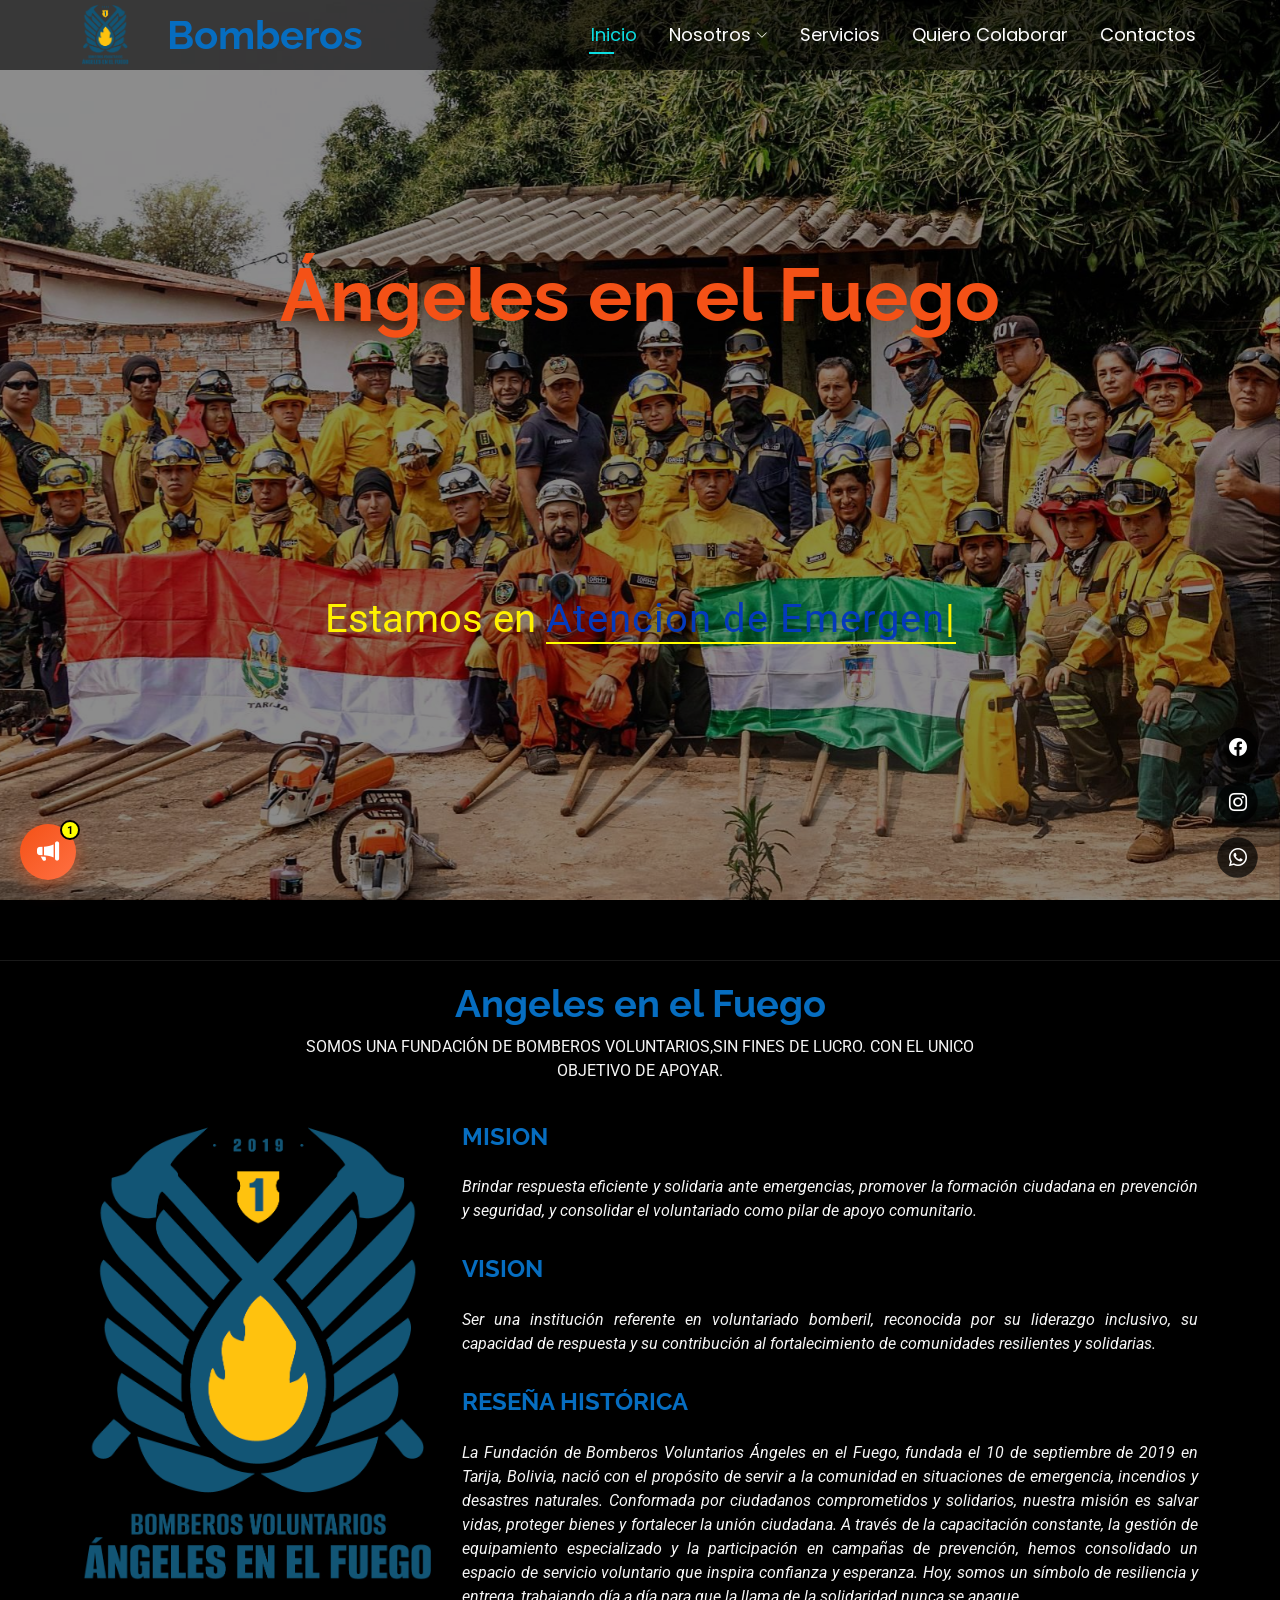
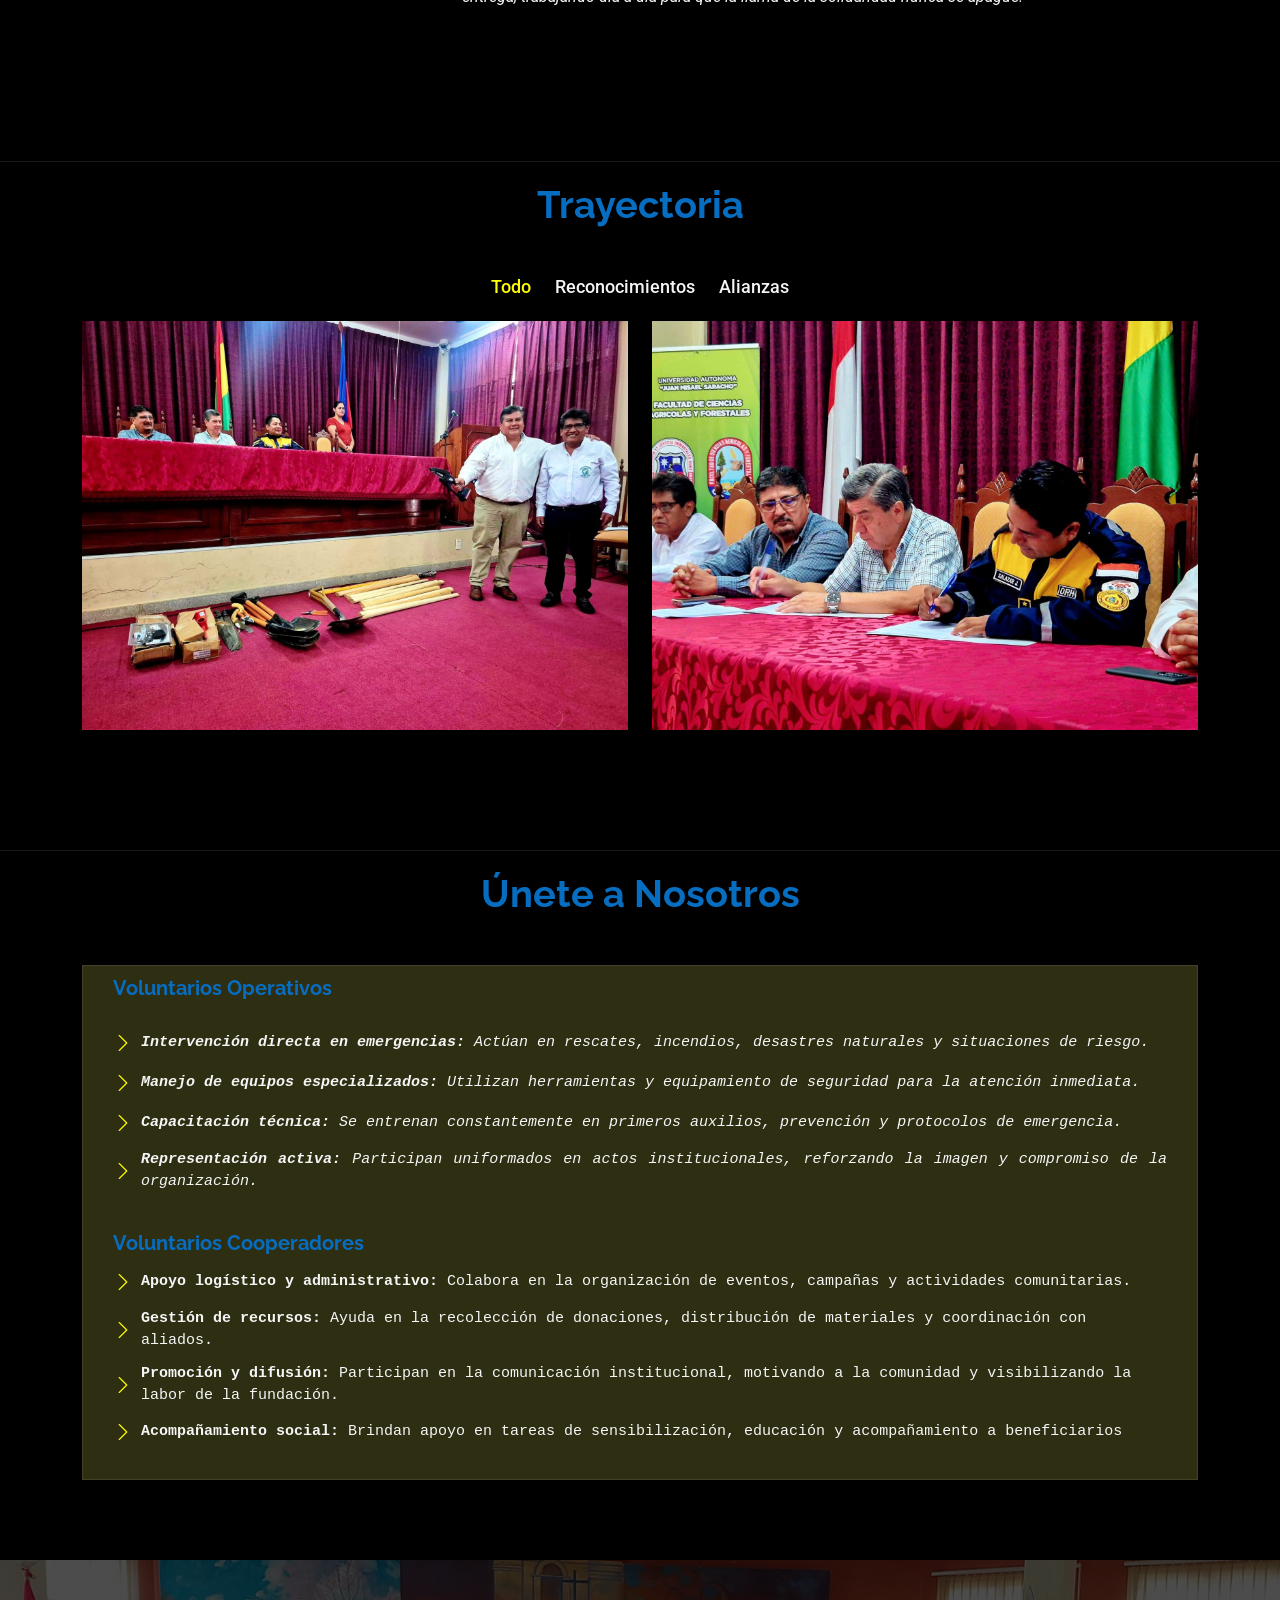
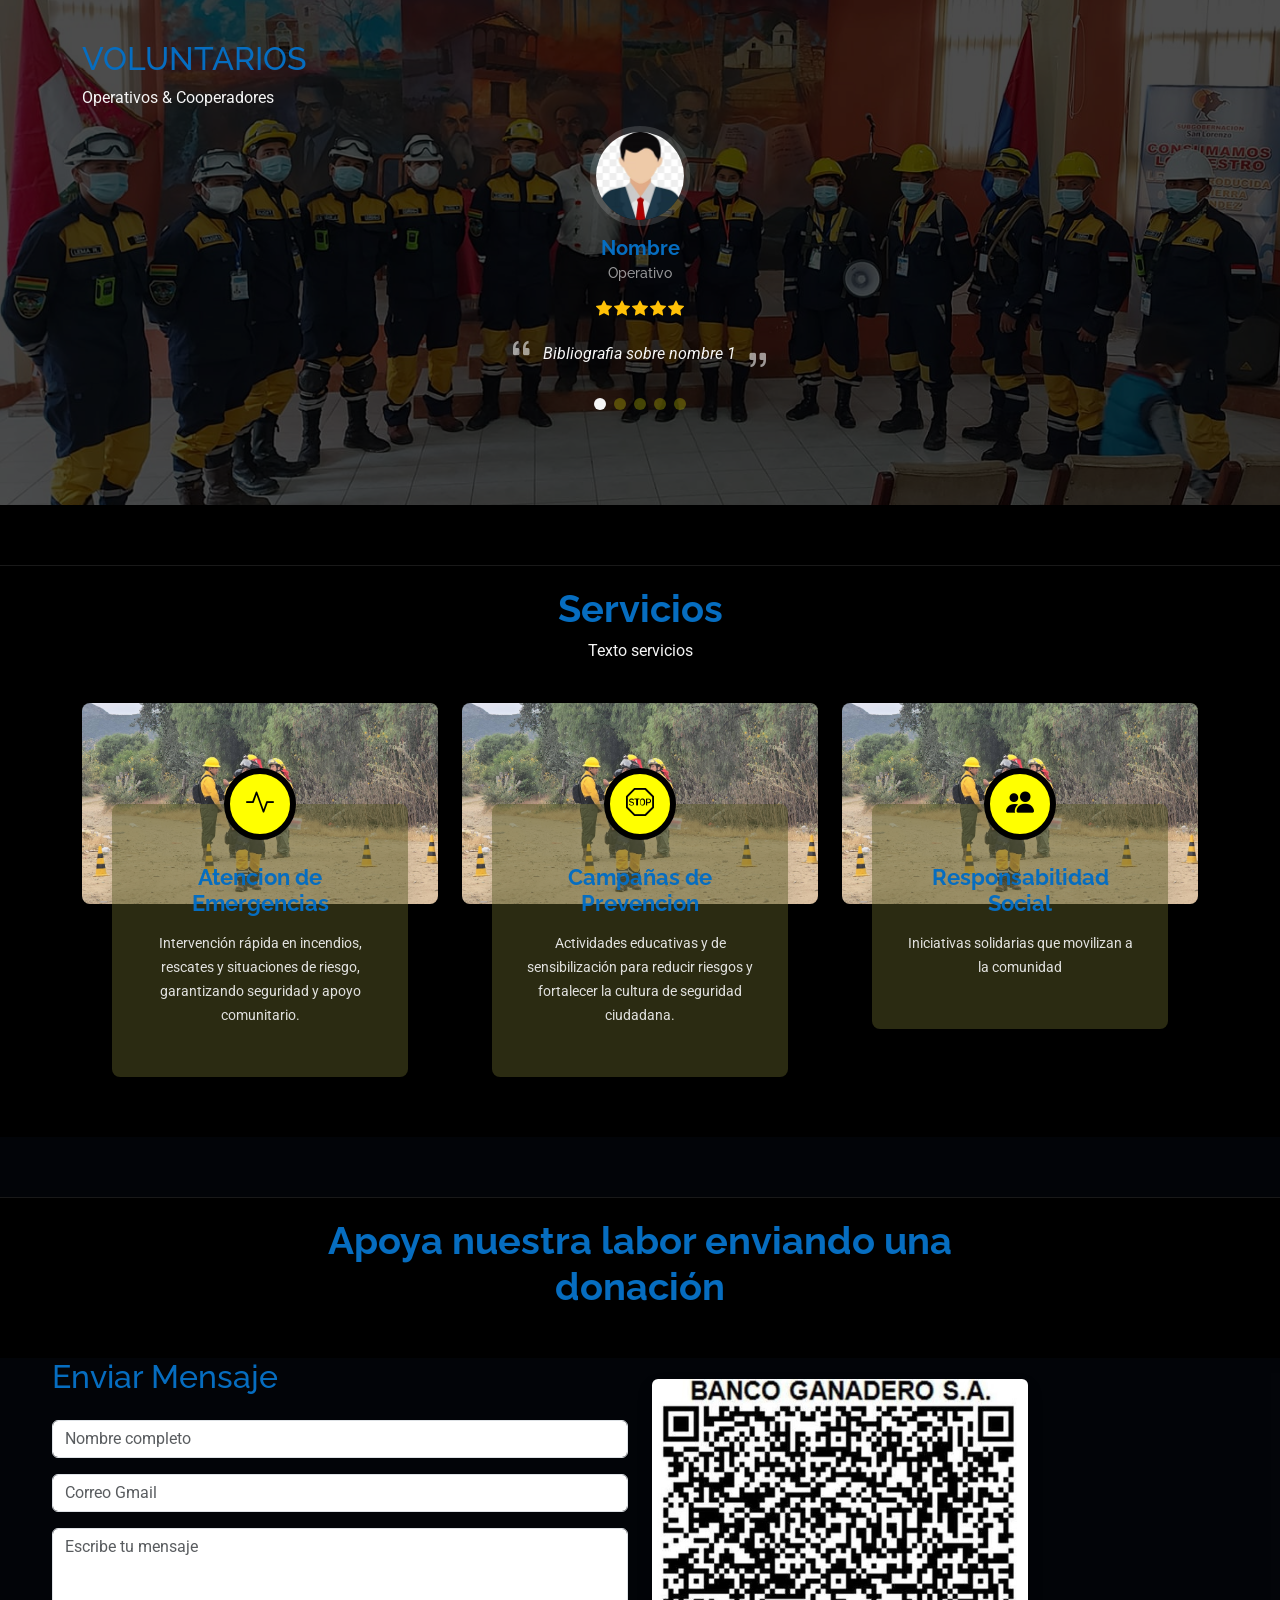
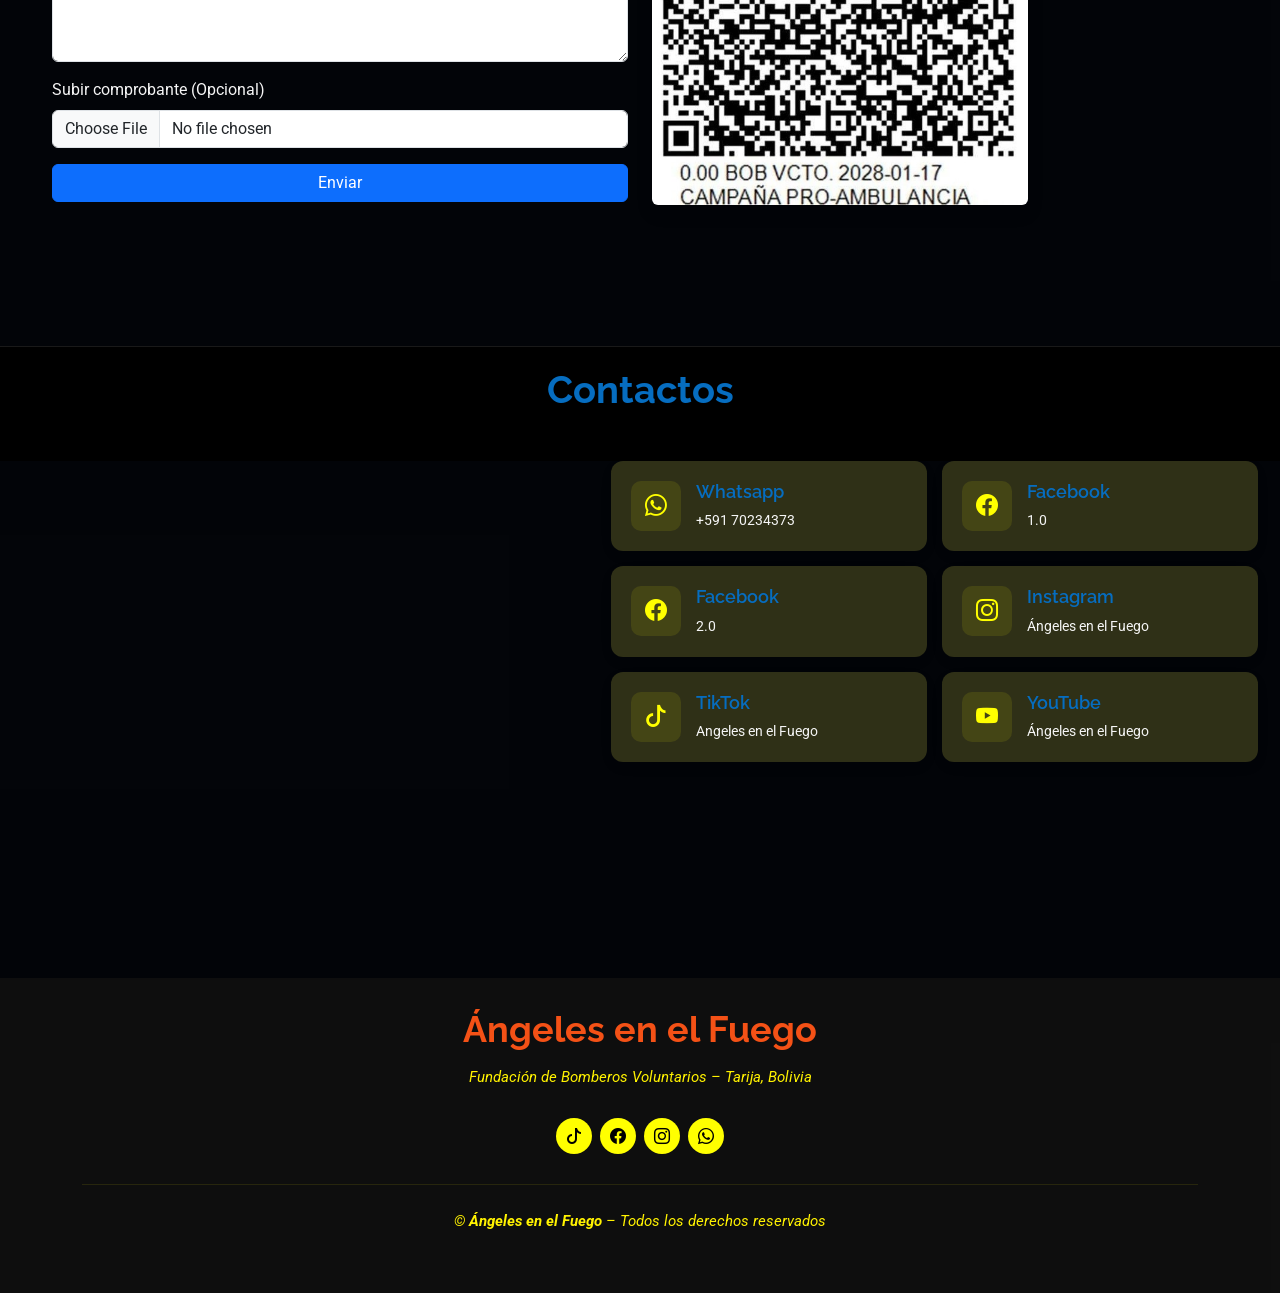
==== commit 458fe92c: "vd" ====
--- a/index.html
+++ b/index.html
@@ -69,7 +69,7 @@
           
           
           <video class="img-fluid rounded mb-3" autoplay muted loop playsinline>
-          <source src="assets/img/anuncio1.mp4" type="video/mp4">
+          <source src="assets/img/anuncio1.mp4?v=4" type="video/mp4">
           </video>
 
         </div>
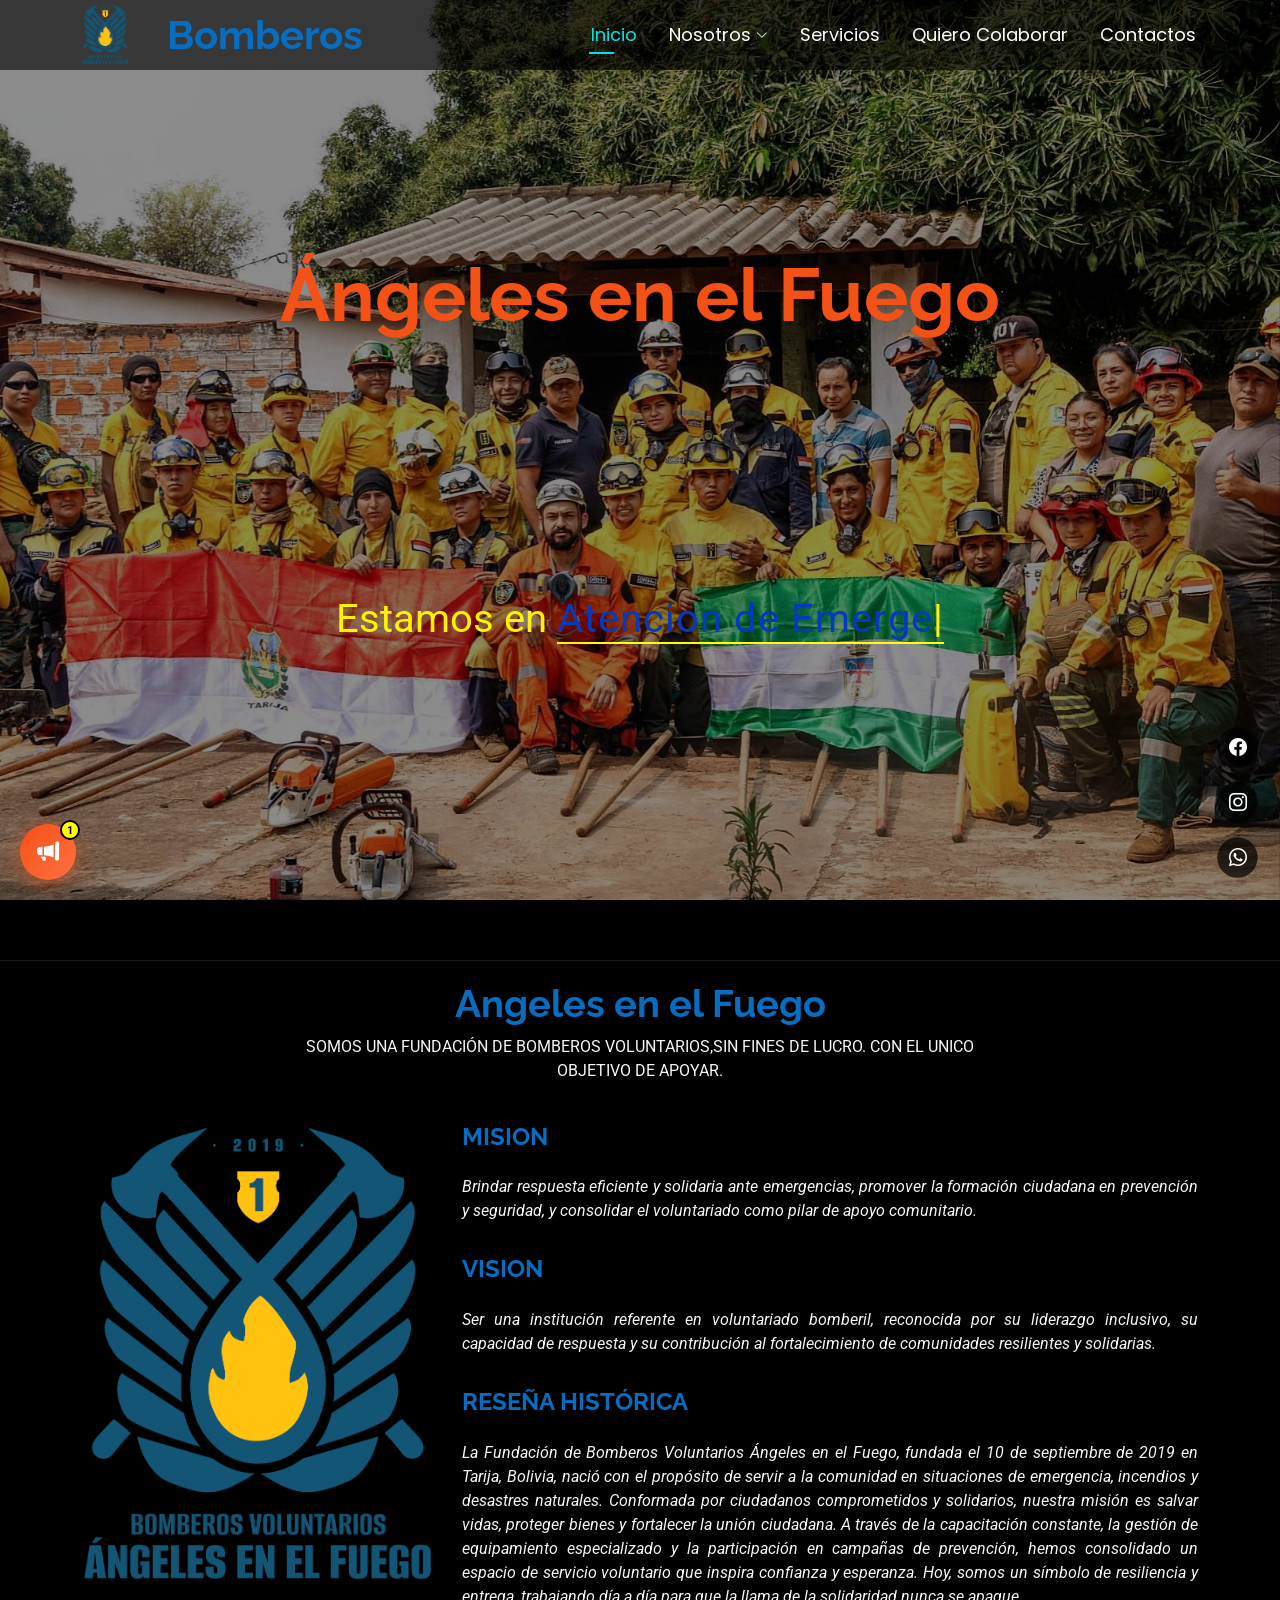
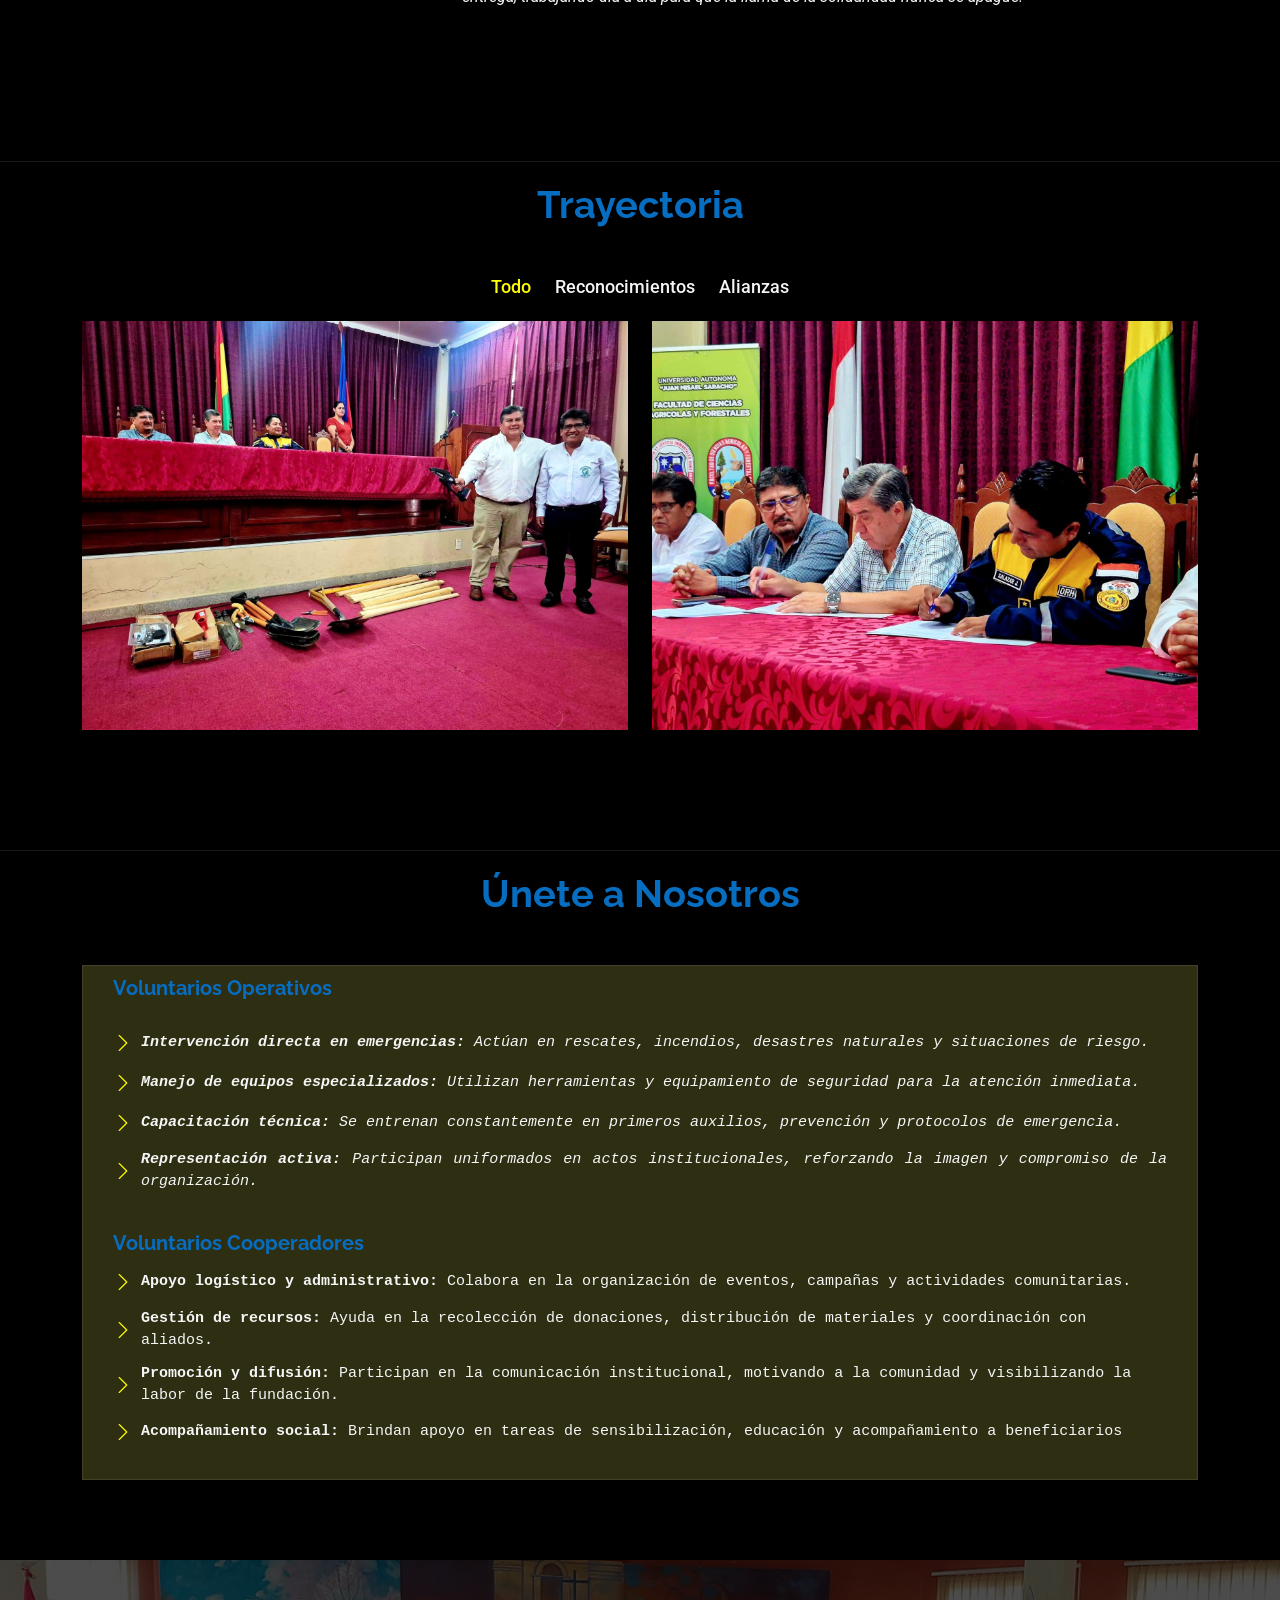
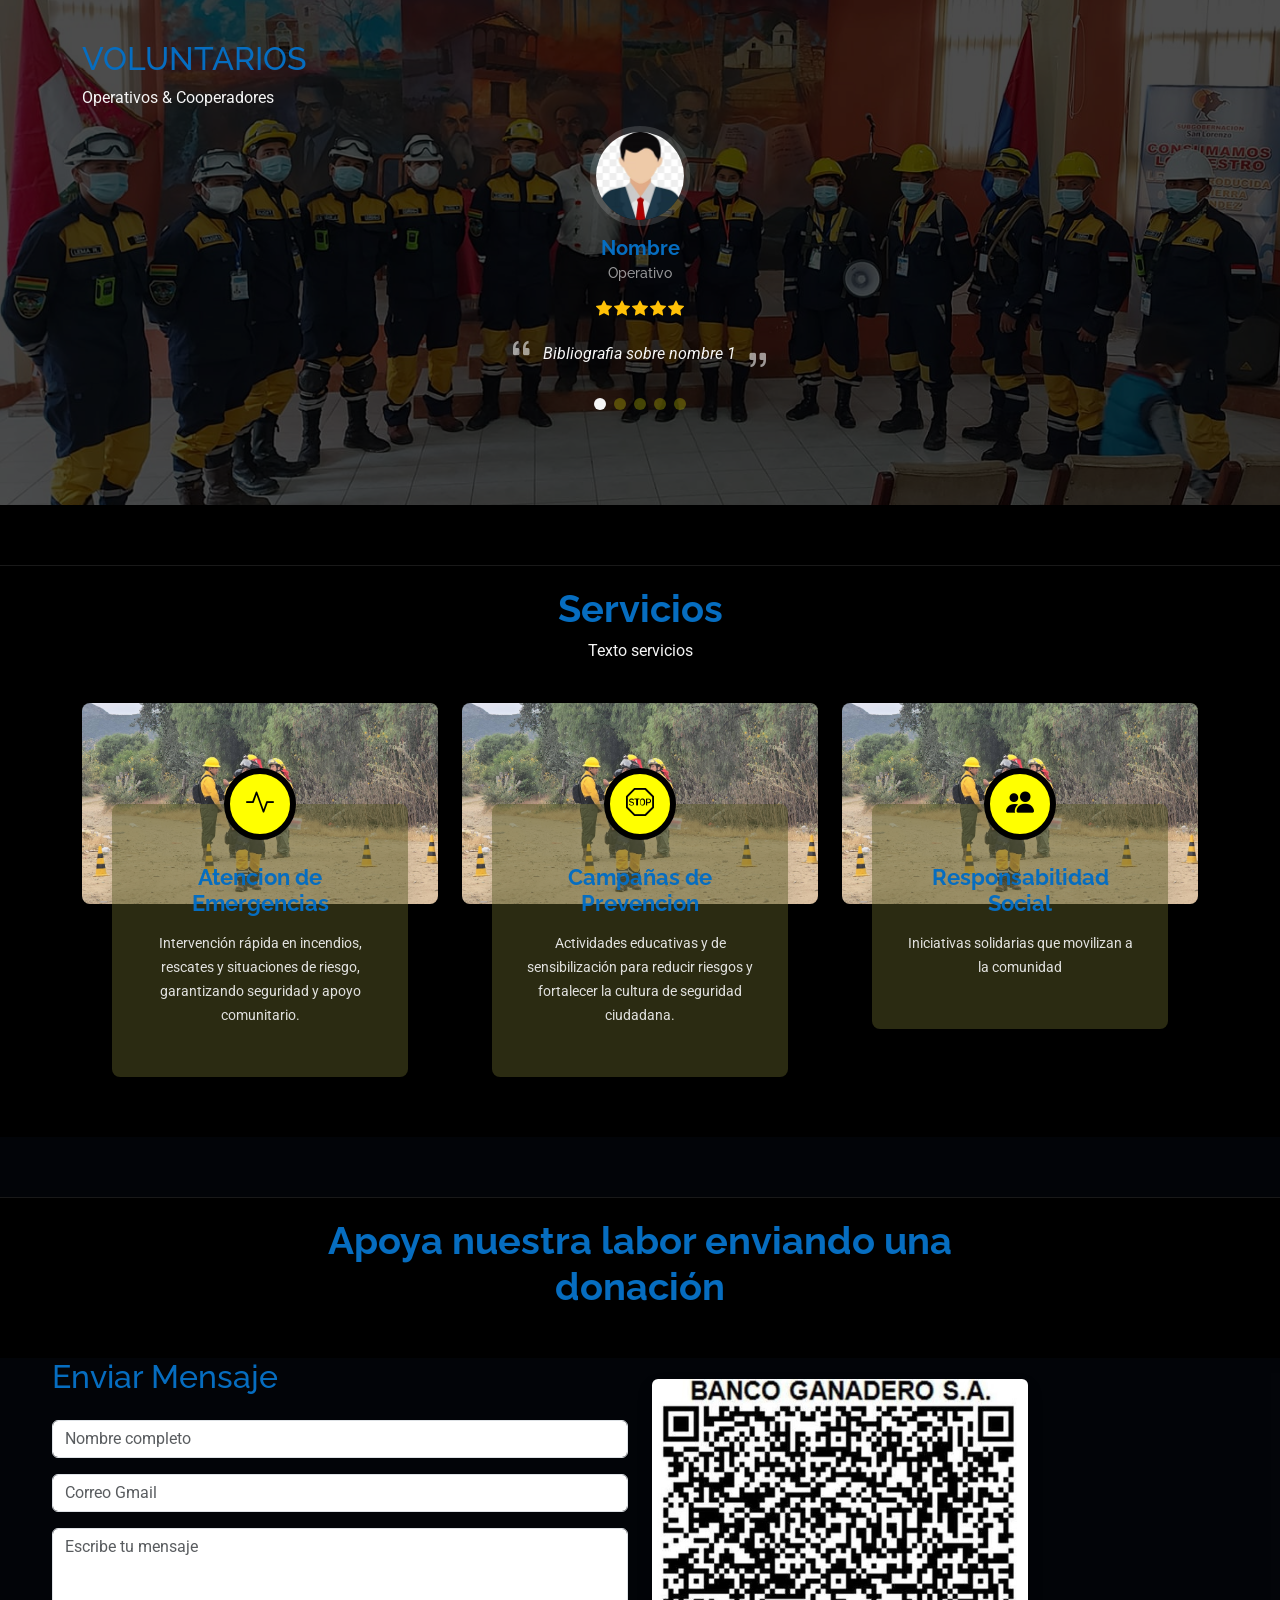
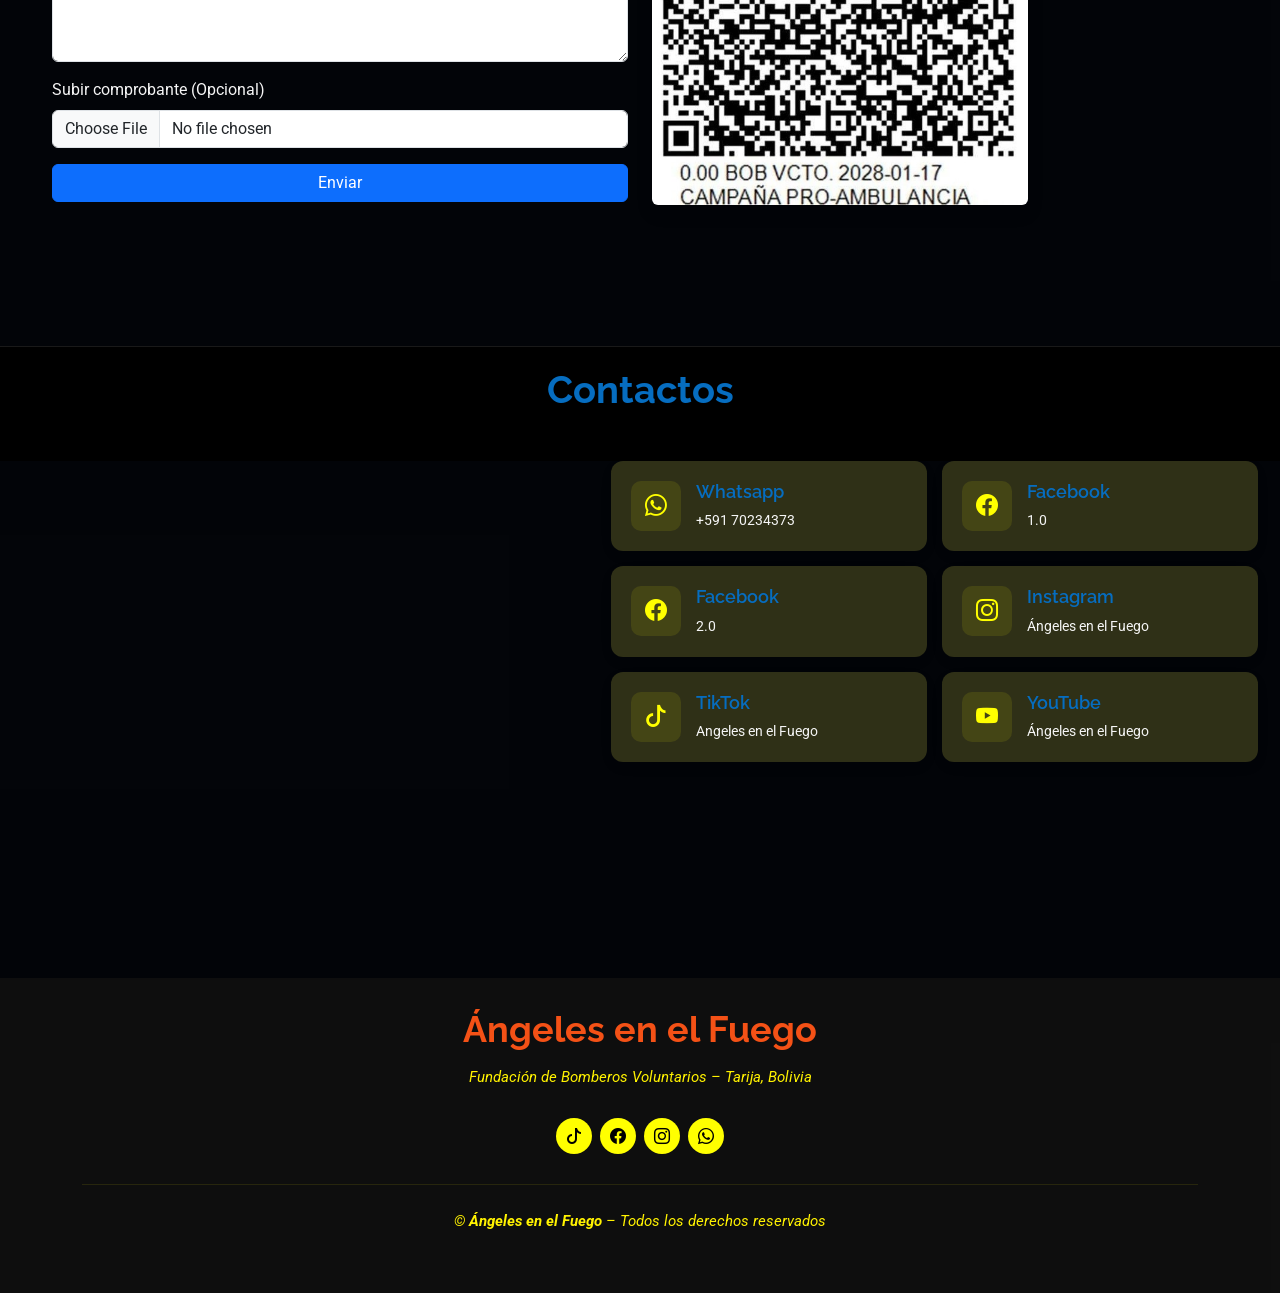
==== commit 35e8c538: "vid" ====
--- a/index.html
+++ b/index.html
@@ -69,7 +69,7 @@
           
           
           <video class="img-fluid rounded mb-3" autoplay muted loop playsinline>
-          <source src="assets/img/anuncio1.mp4?v=4" type="video/mp4">
+          <source src="assets/img/anuncio1.mp4?v=2" type="video/mp4">
           </video>
 
         </div>
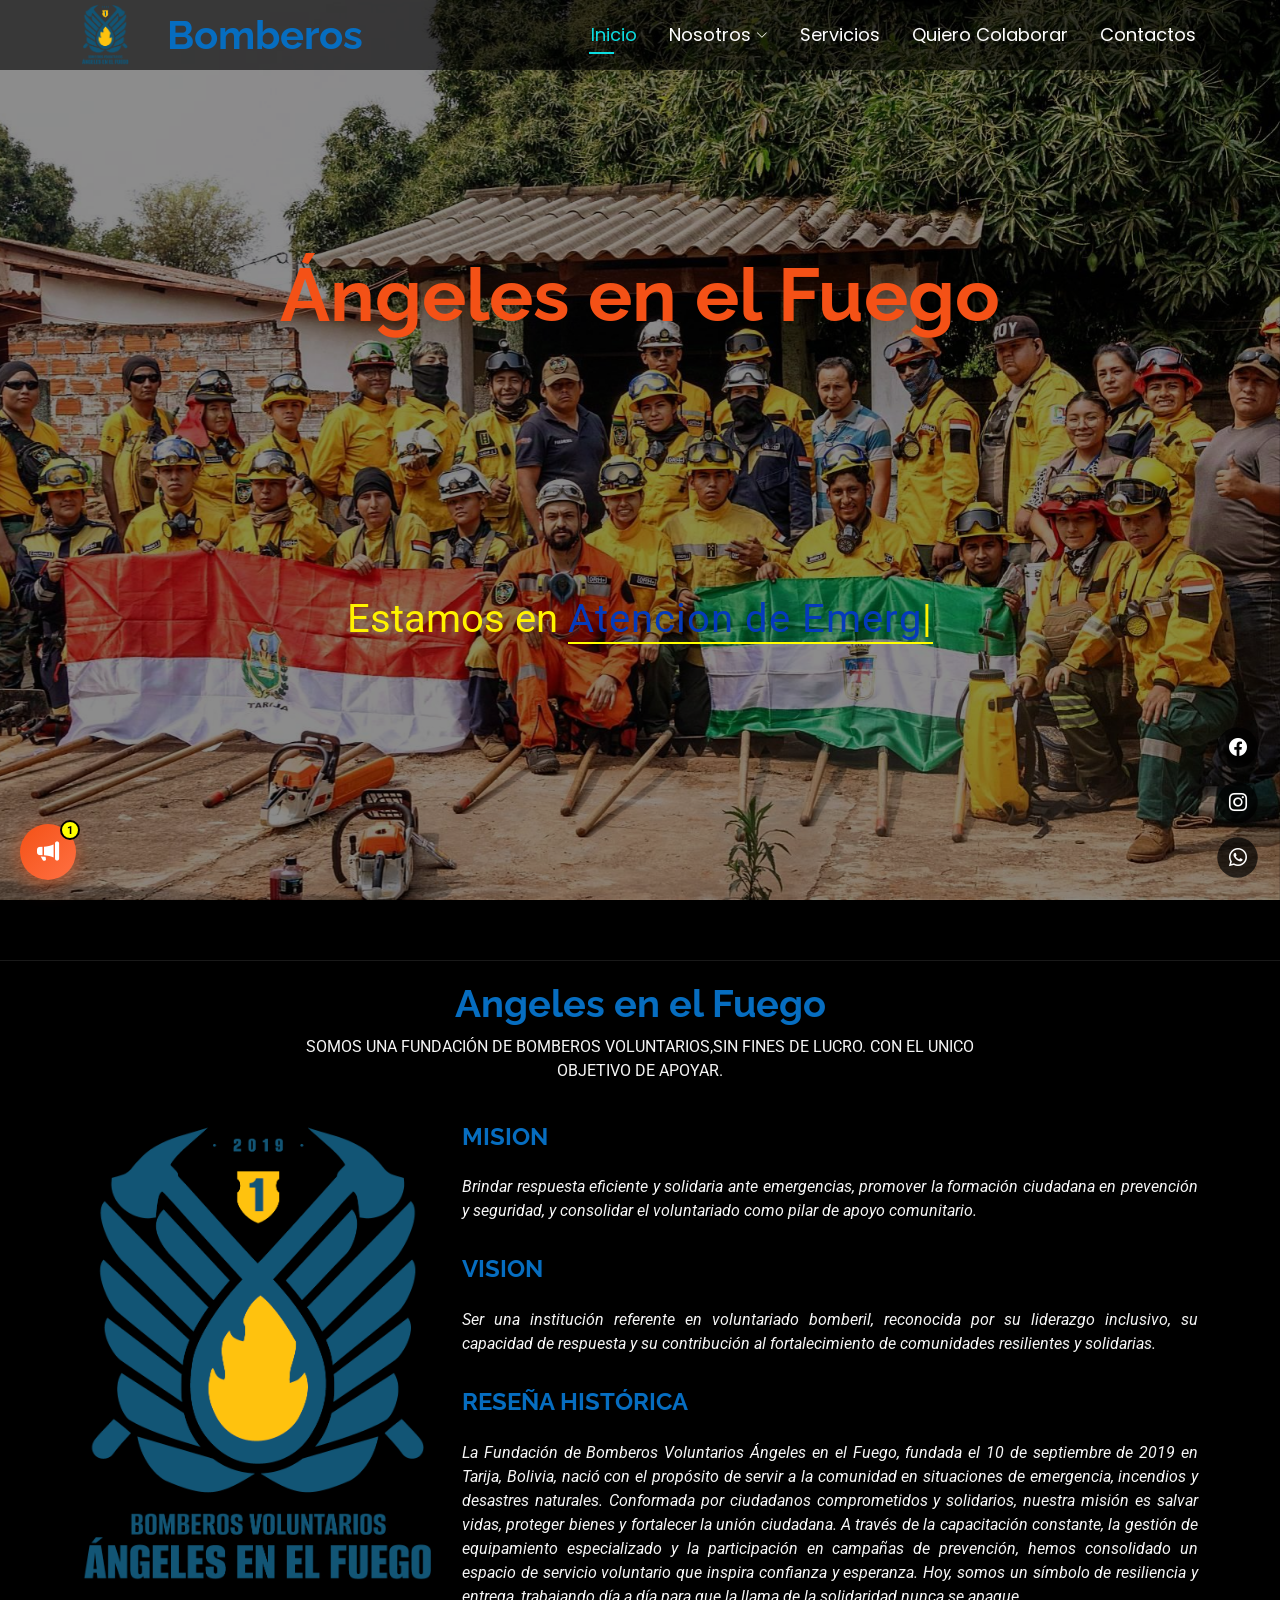
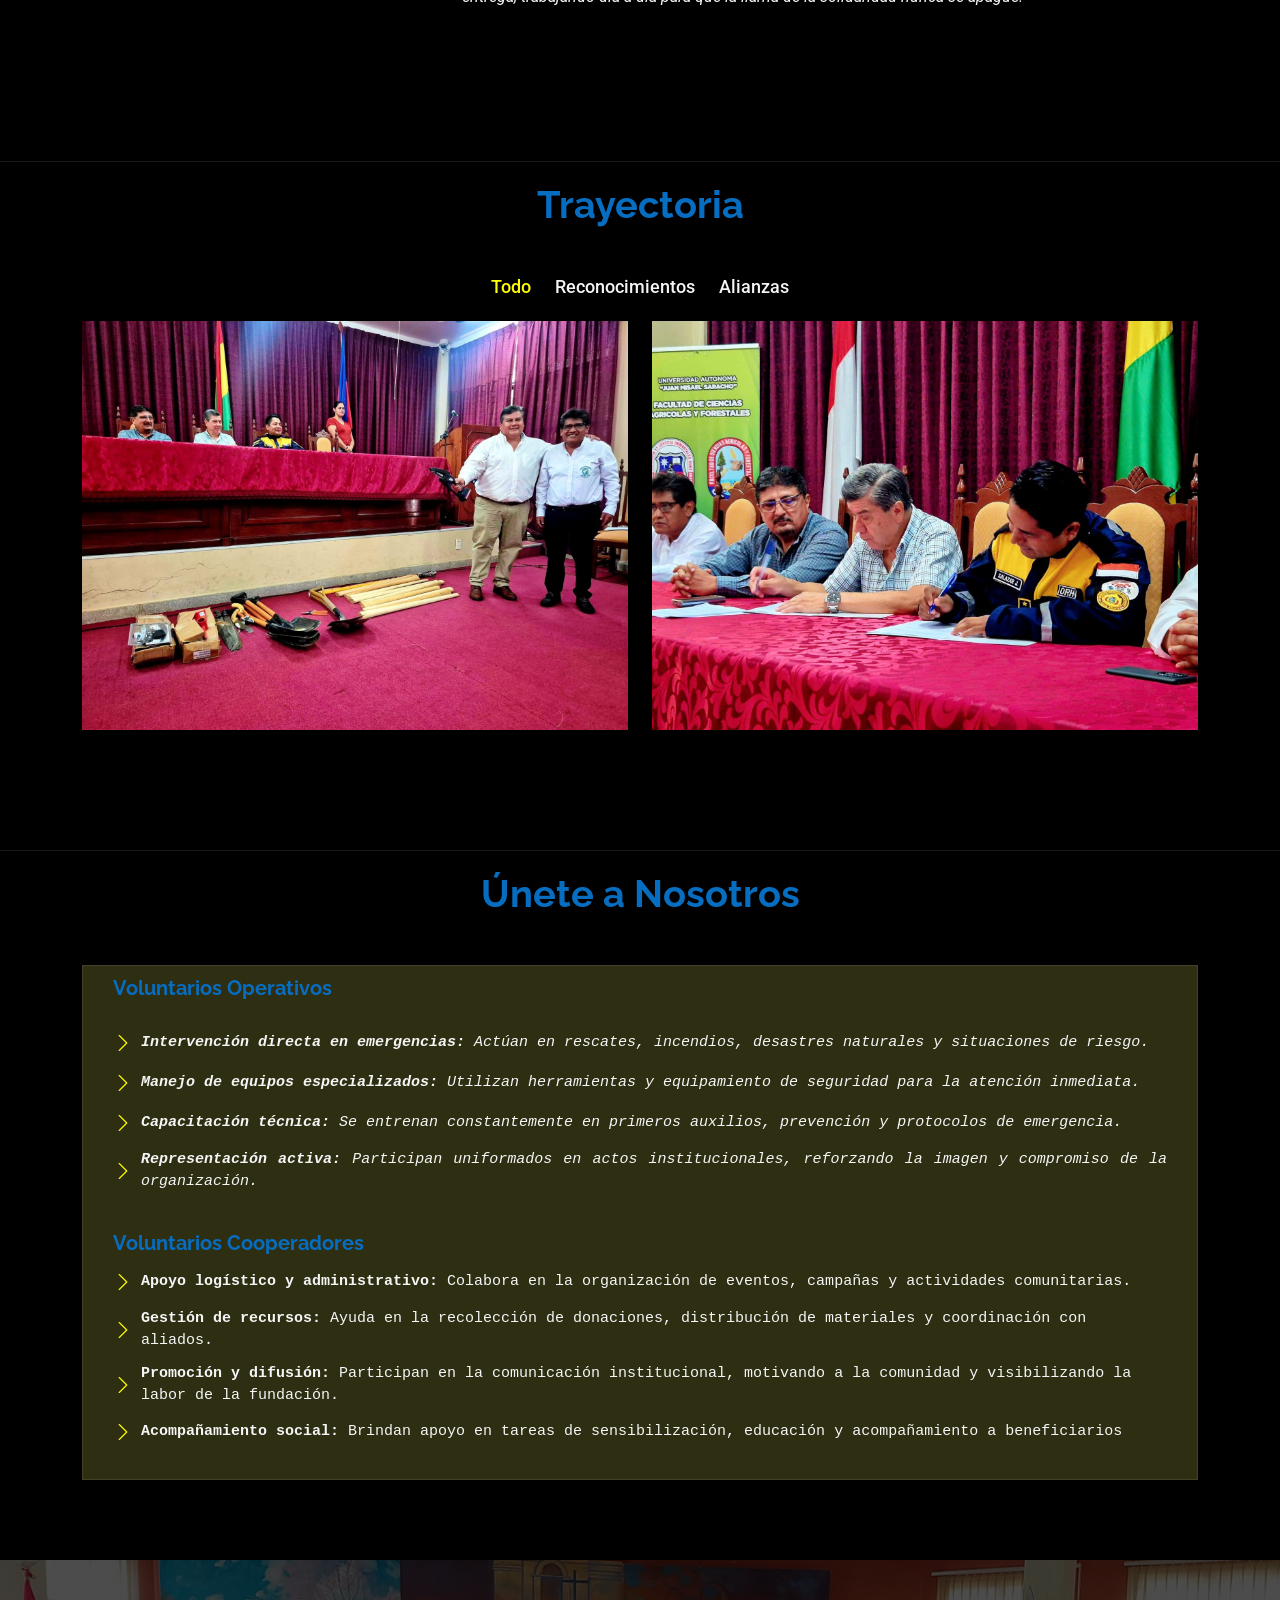
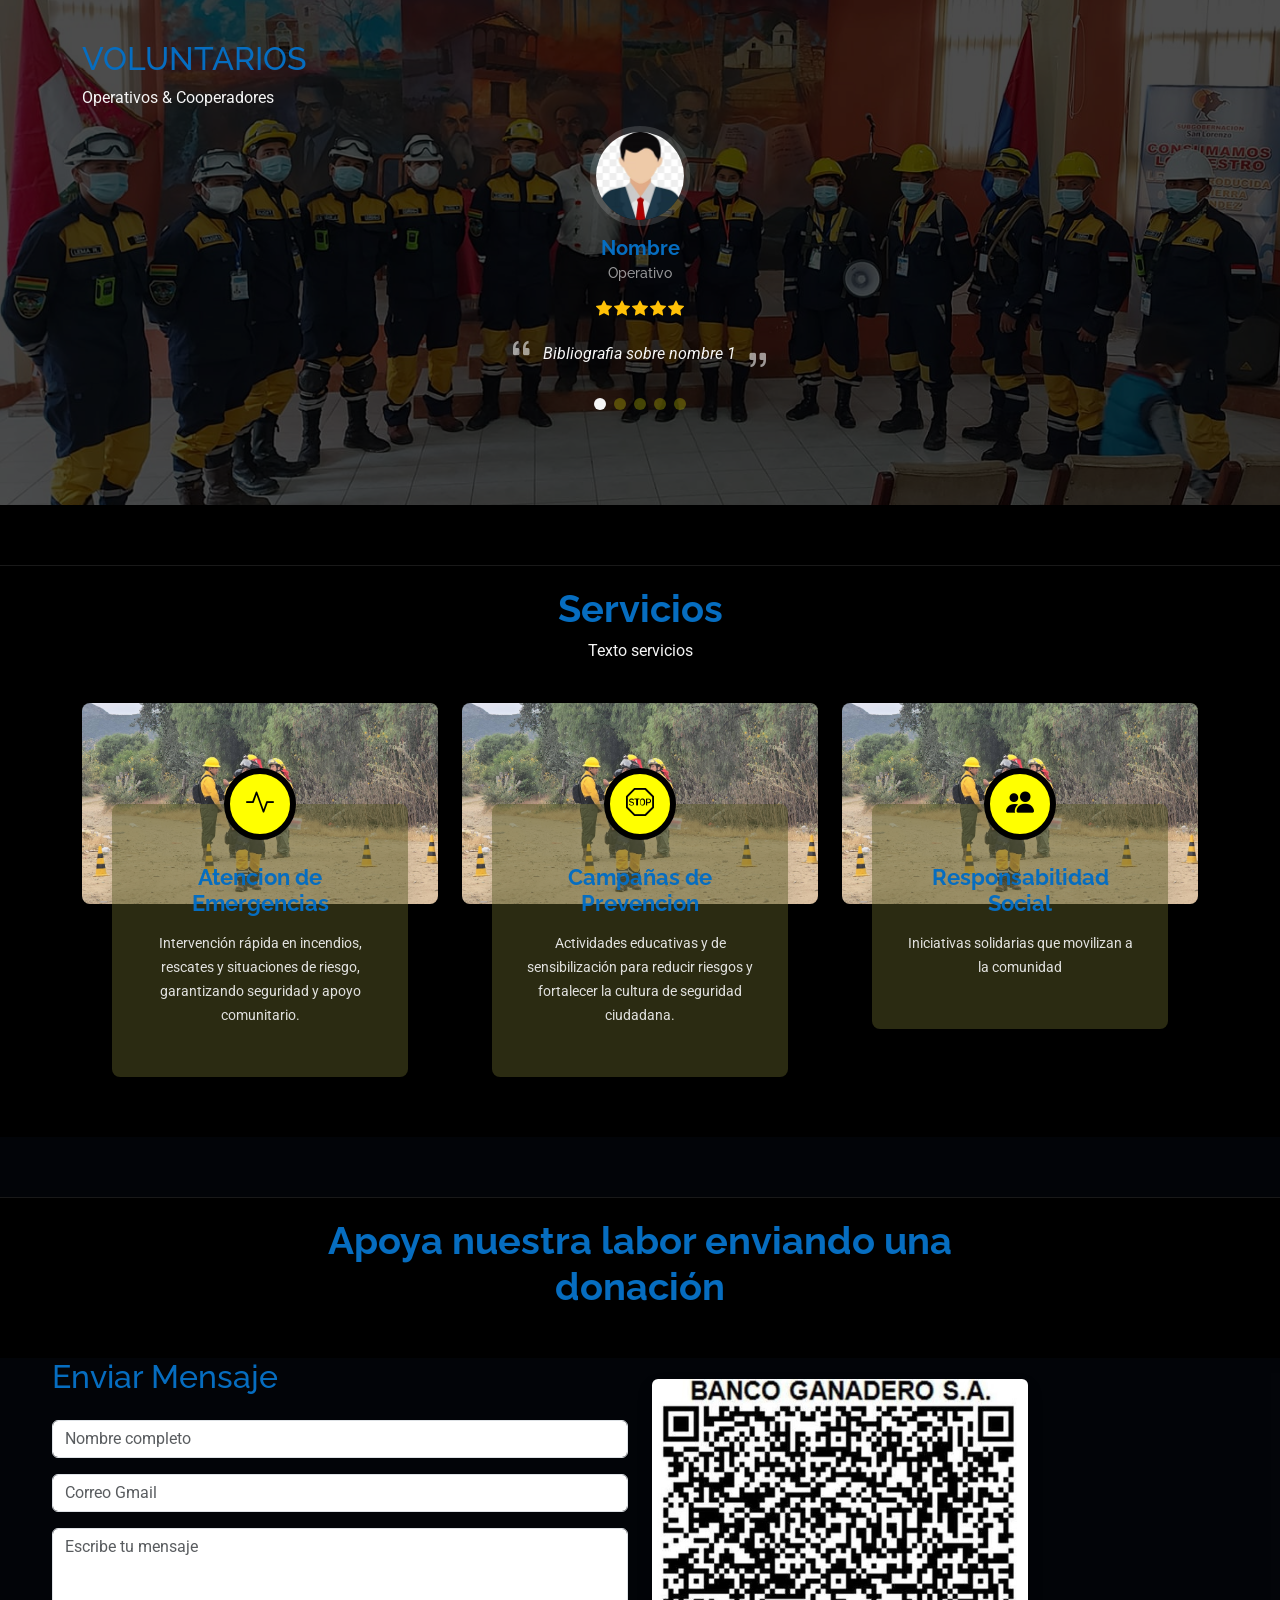
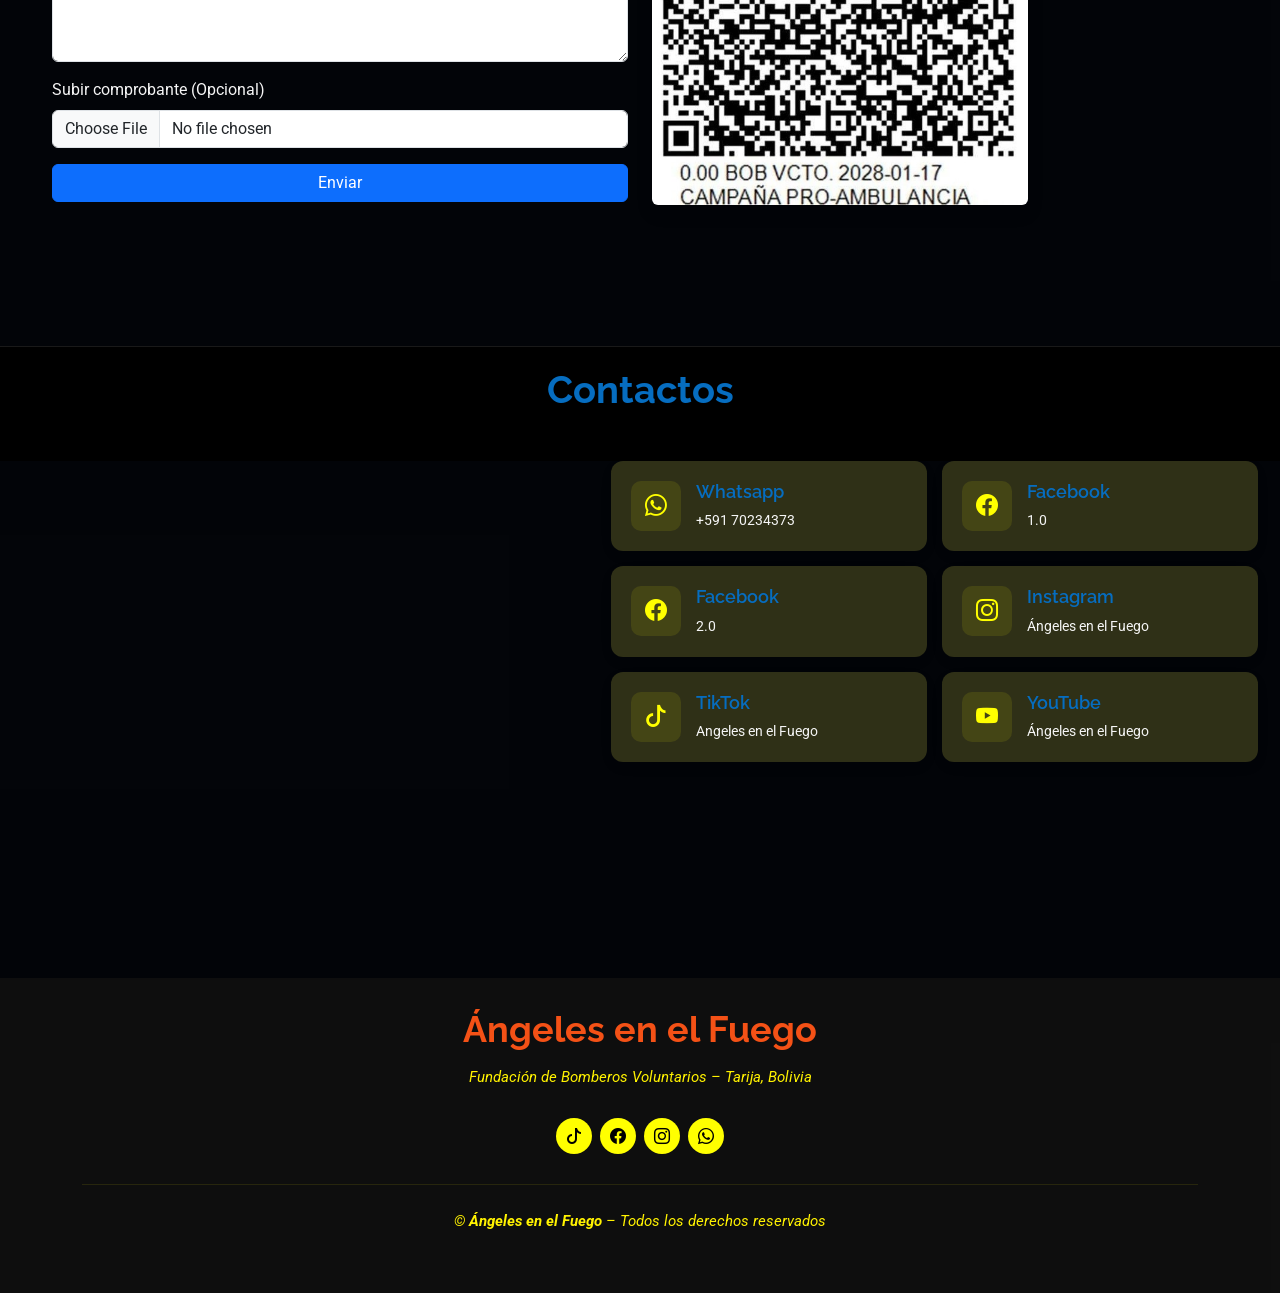
==== commit d59f99f7: "vid corr" ====
--- a/index.html
+++ b/index.html
@@ -68,7 +68,7 @@
           <span class="anuncio-fecha"><i class="bi bi-calendar3"></i> 11 de septiembre, 2026</span>
           
           
-          <video class="img-fluid rounded mb-3" autoplay muted loop playsinline>
+          <video class="img-fluid rounded mb-3" controls>
           <source src="assets/img/anuncio1.mp4?v=2" type="video/mp4">
           </video>
 
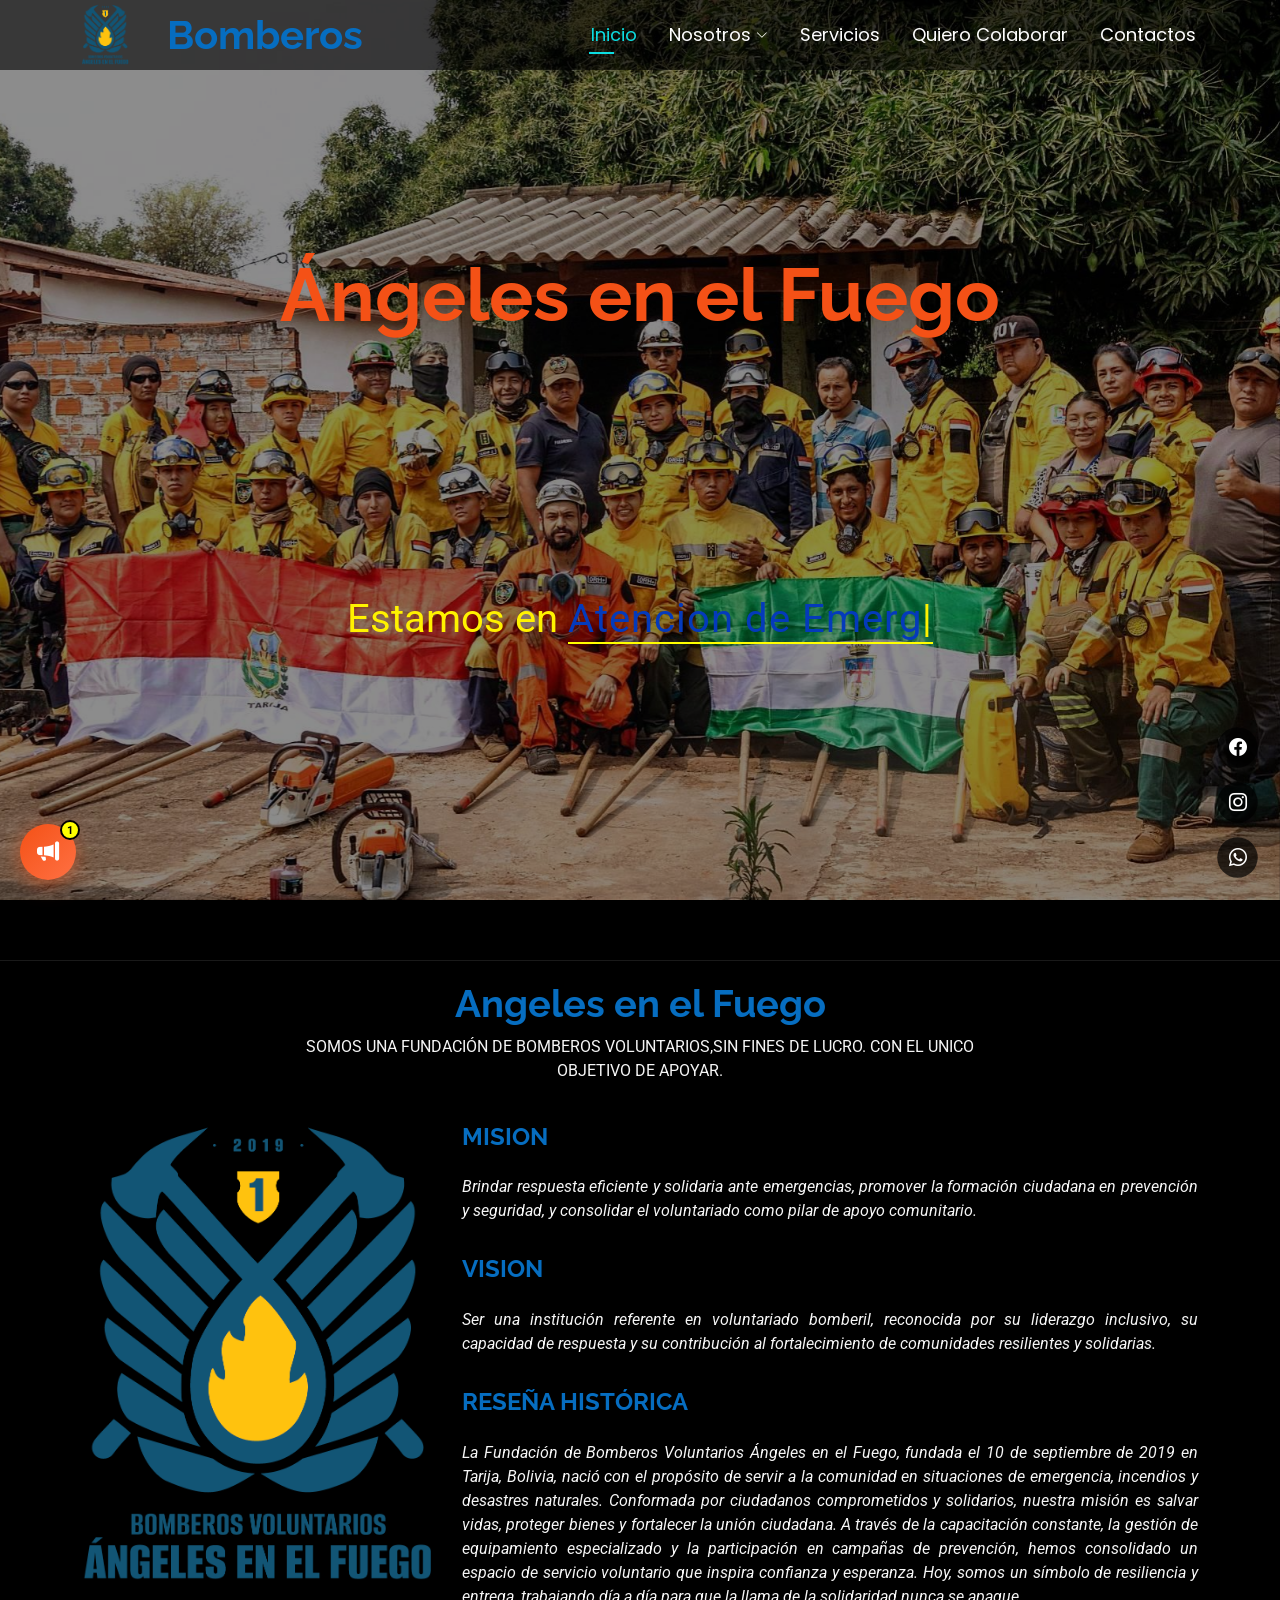
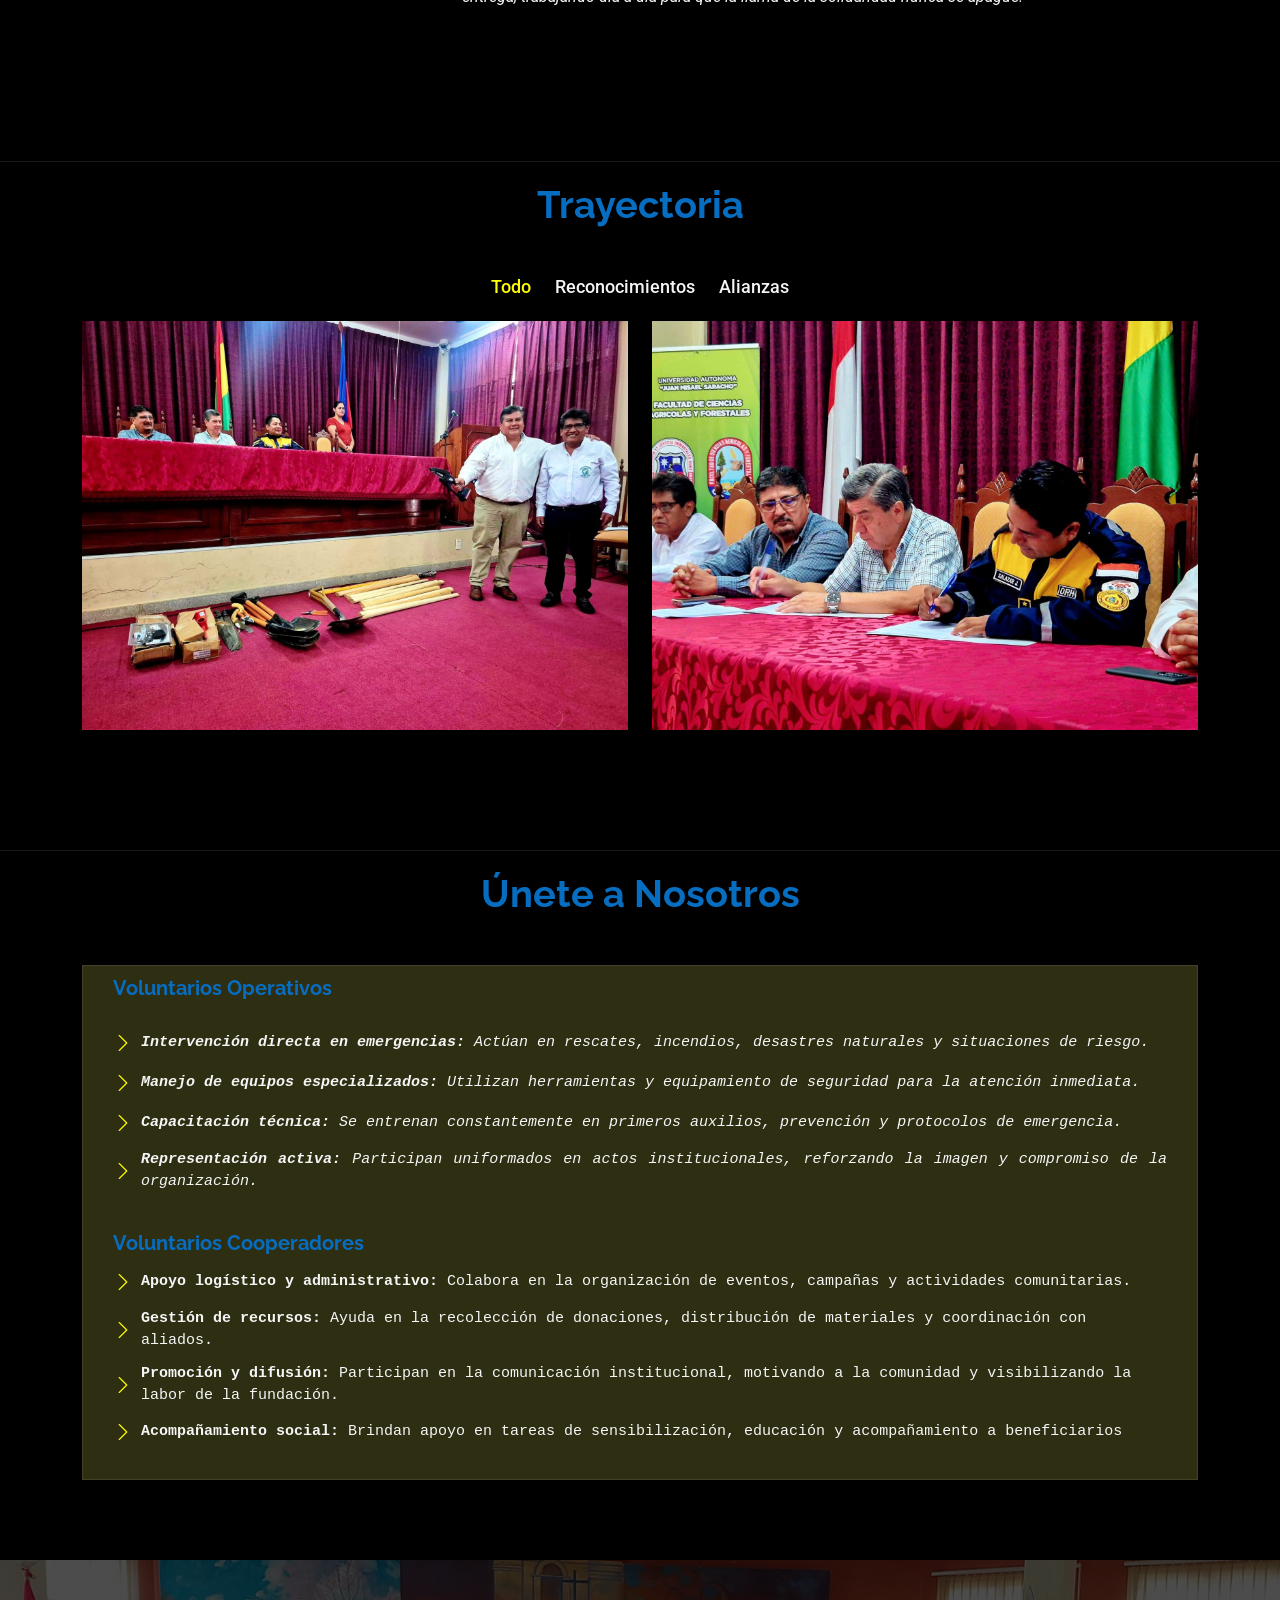
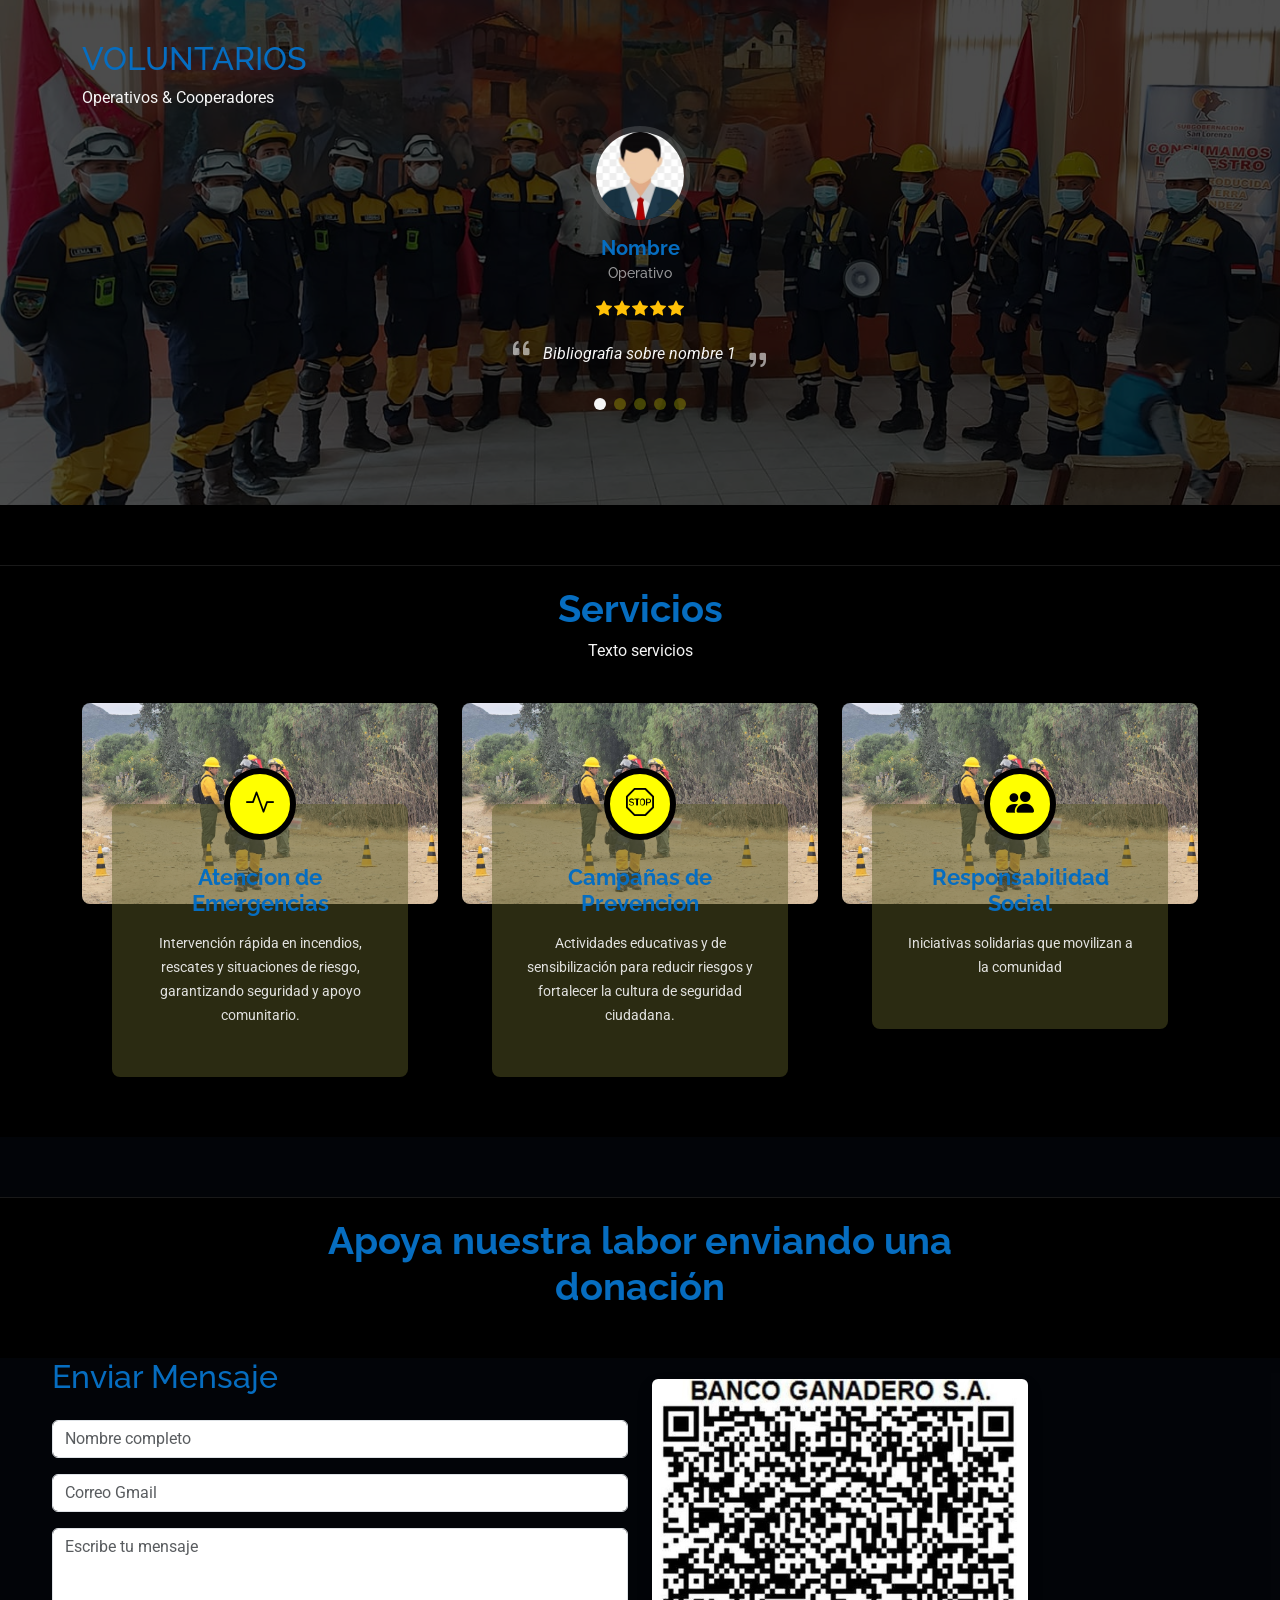
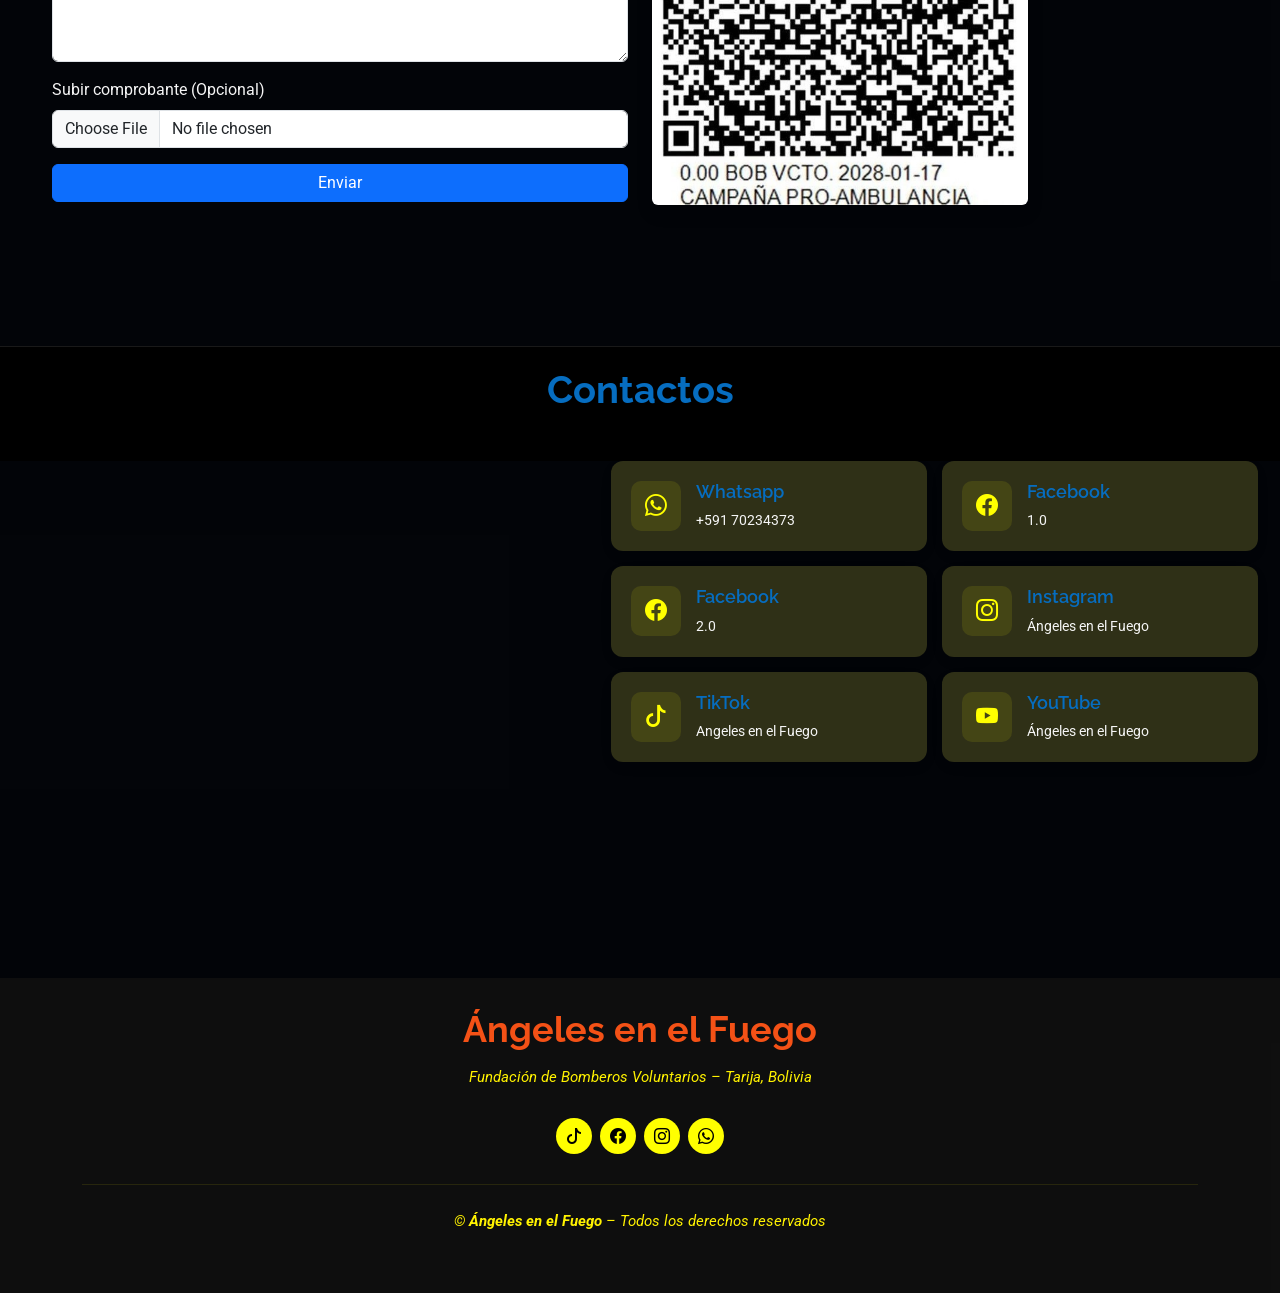
==== commit 91ce3fbe: "anun" ====
--- a/index.html
+++ b/index.html
@@ -71,7 +71,8 @@
           <video class="img-fluid rounded mb-3" controls>
           <source src="assets/img/anuncio1.mp4?v=2" type="video/mp4">
           </video>
-
+          <img src="assets/img/ambulancia1.jpeg" class="img-fluid rounded mb-3" alt="Anuncio">
+          <img src="assets/img/ambulancia2.jpeg" class="img-fluid rounded mb-3" alt="Anuncio">          
         </div>
 
 
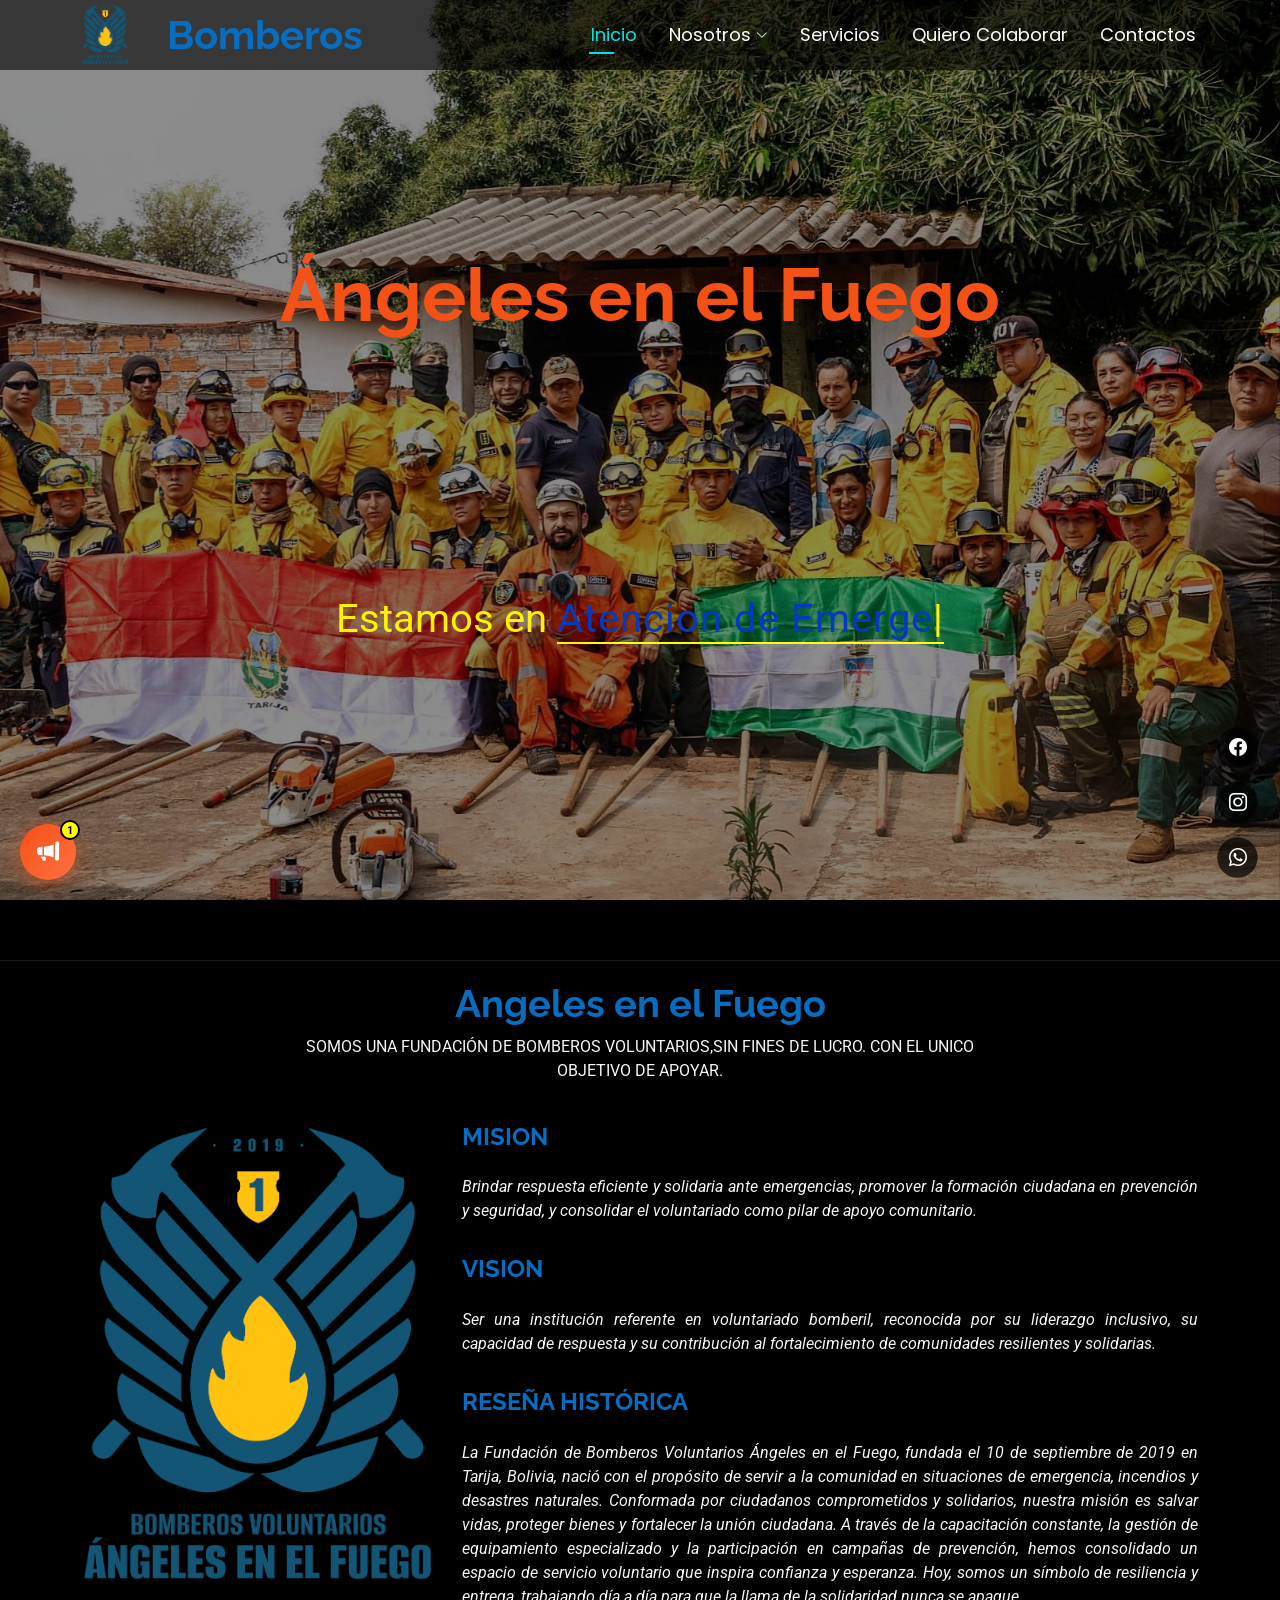
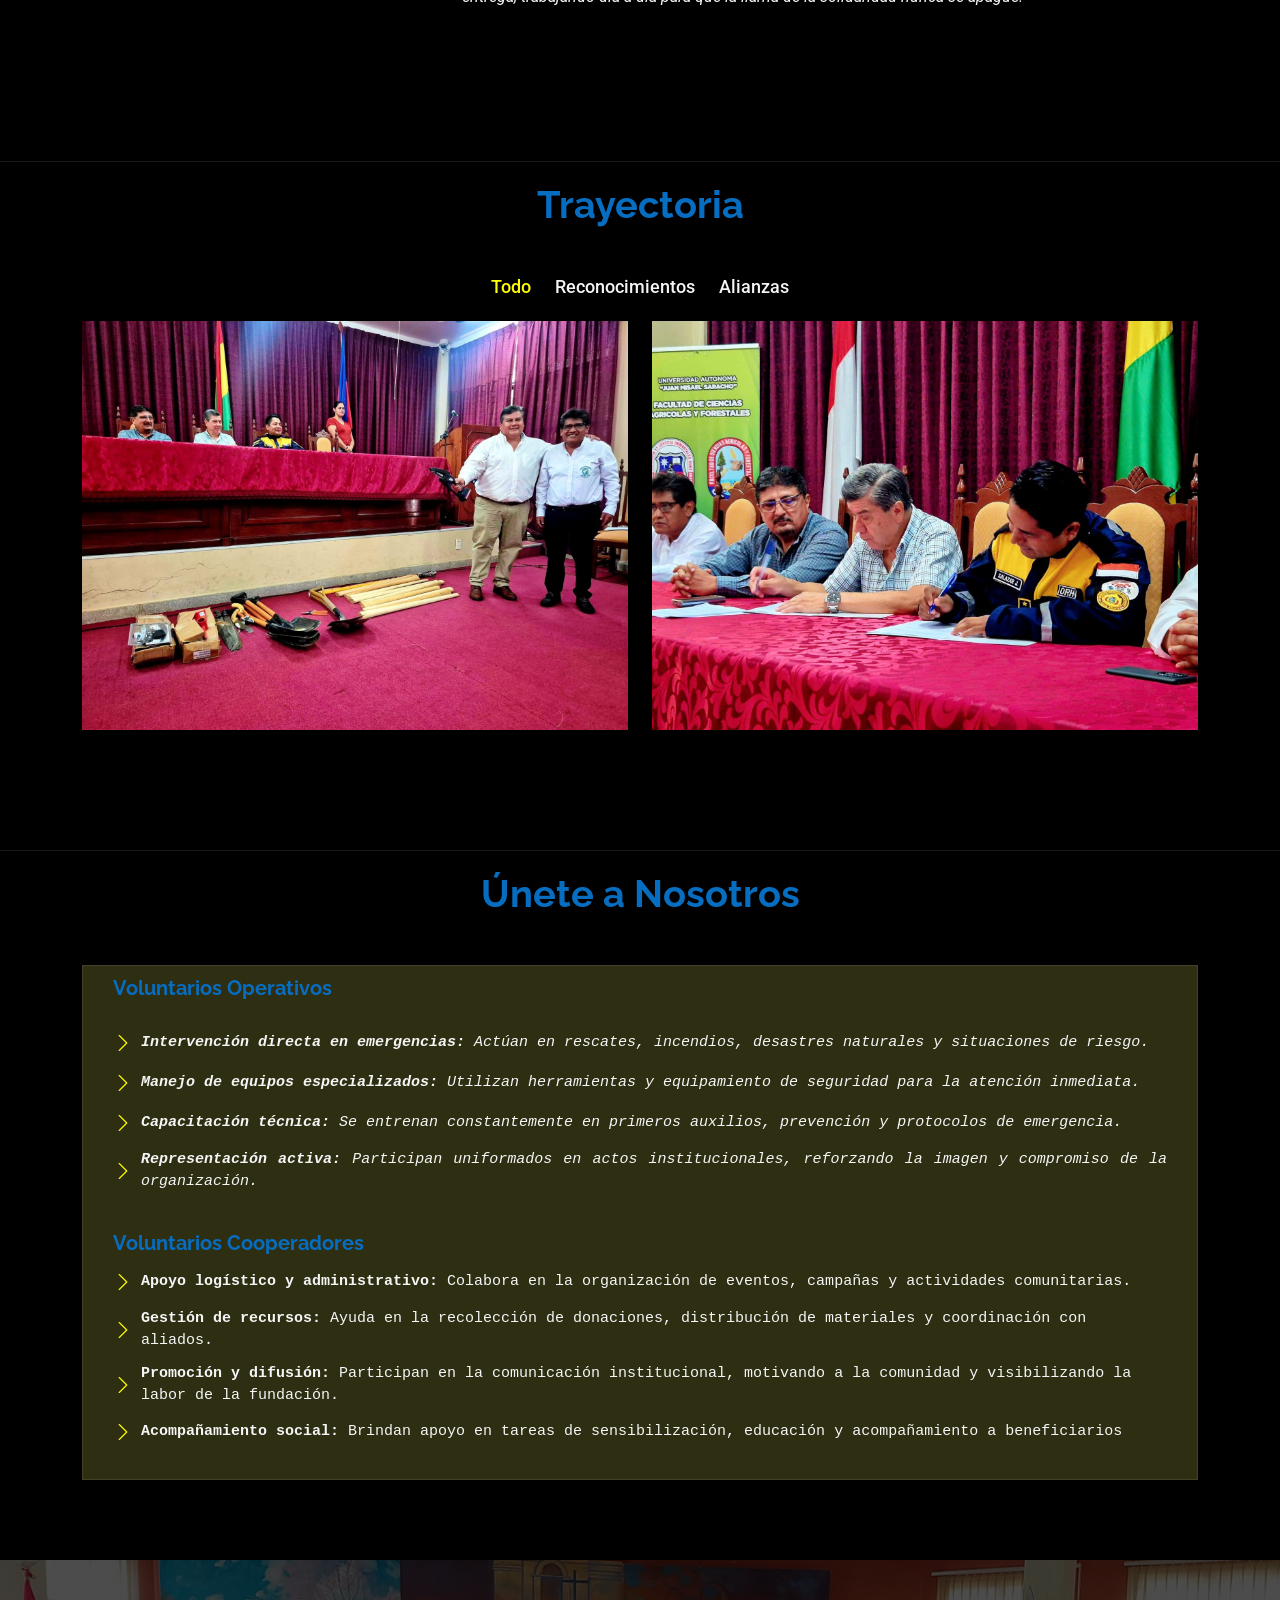
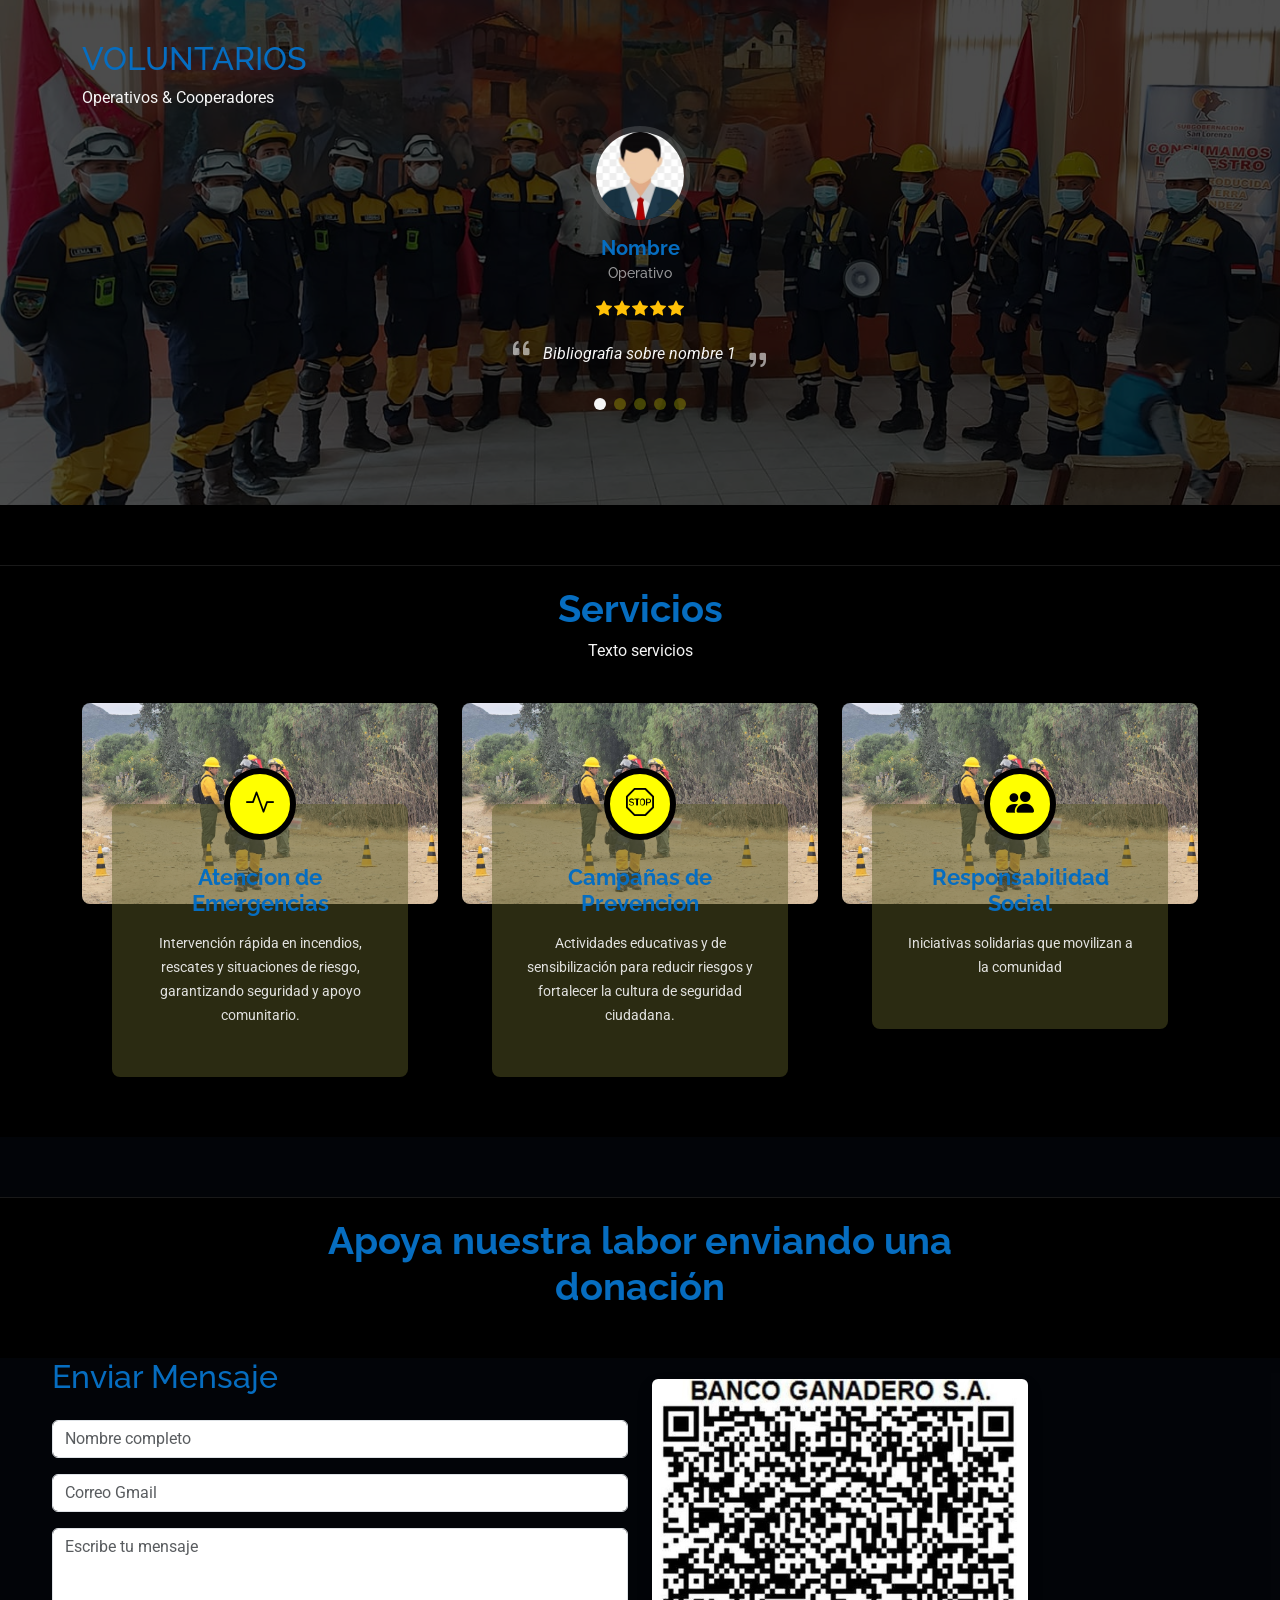
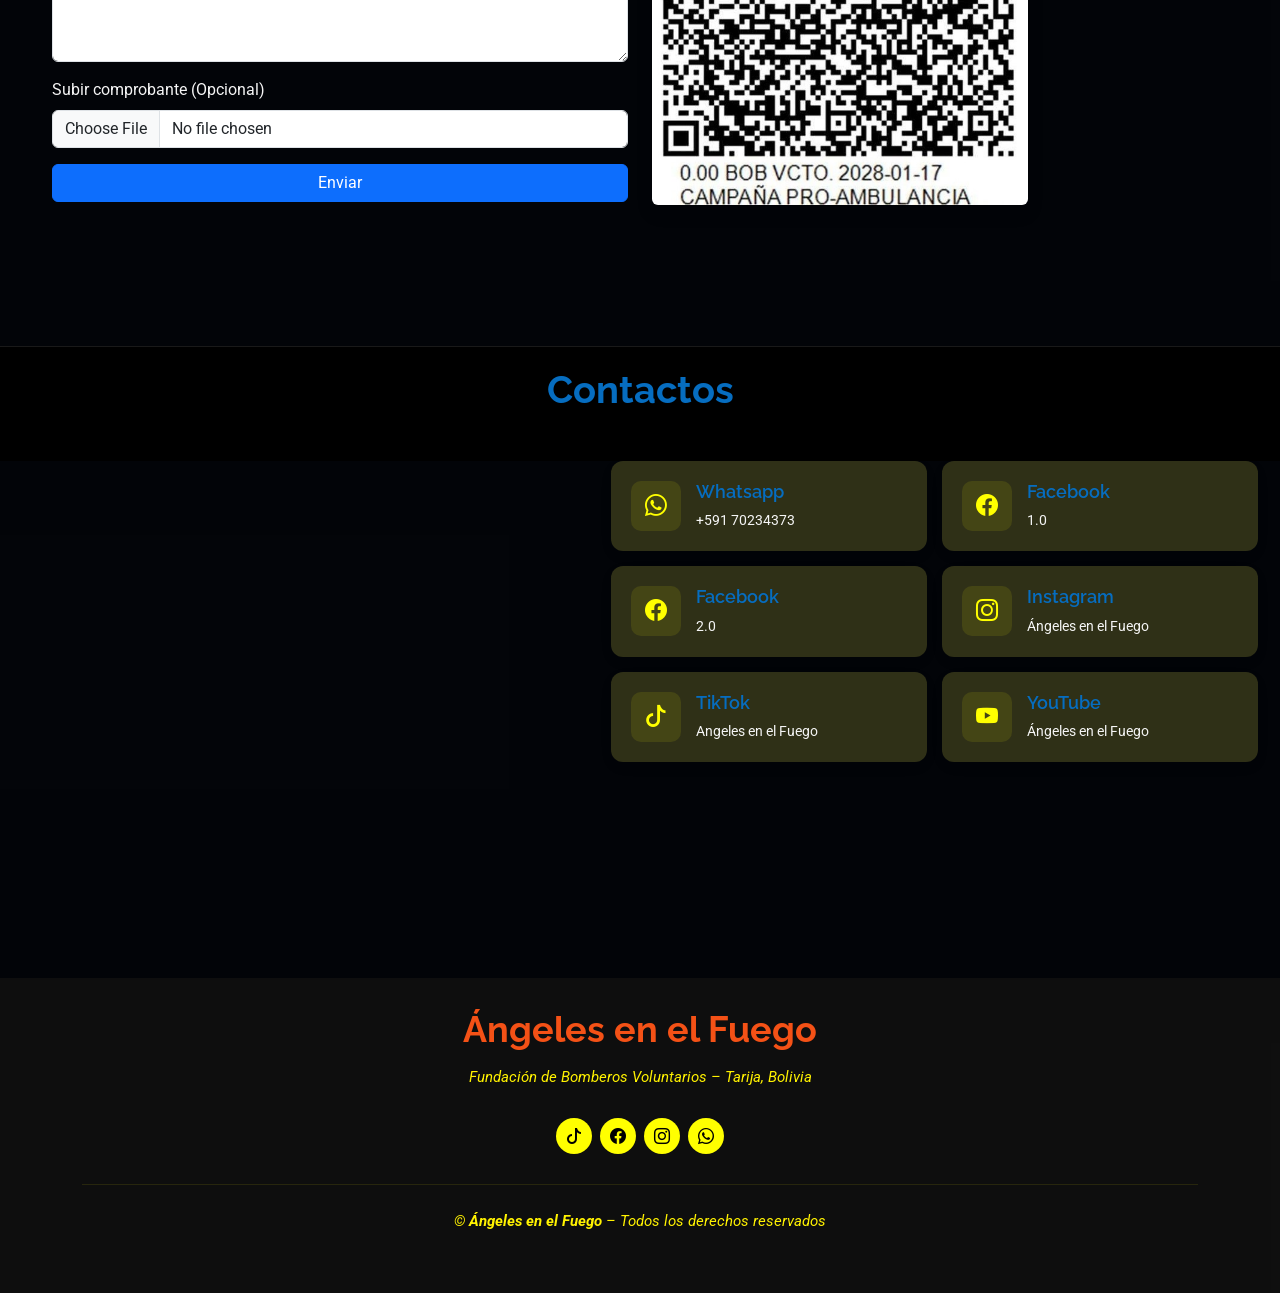
==== commit 0b1a1164: "anunc" ====
--- a/index.html
+++ b/index.html
@@ -54,8 +54,10 @@
         </div>
         <button class="anuncio-close" id="anuncio-close" aria-label="Cerrar">&times;</button>
       </div>
+
       <div class="anuncio-modal-body">
-        <!-- ✏️ EDITA AQUÍ TU ANUNCIO -->
+
+
 
         <div class="anuncio-item">
           <span class="anuncio-tag">🔔 11 de septiembre, 2026</span>
@@ -66,8 +68,7 @@
           <p class="fst-italic py-3 texto-justificado" >Tu colaboración, por pequeña que parezca, puede hacer una gran diferencia. 🫶</p>          
           <p class="fst-italic py-3 texto-justificado" >🔥 Ángeles en el Fuego. Juntos podemos lograrlo. ¡La ambulancia es un sueño de todos! 🚑💙💛</p>
           <span class="anuncio-fecha"><i class="bi bi-calendar3"></i> 11 de septiembre, 2026</span>
-          
-          
+                   
           <video class="img-fluid rounded mb-3" controls>
           <source src="assets/img/anuncio1.mp4?v=2" type="video/mp4">
           </video>
@@ -75,32 +76,47 @@
           <img src="assets/img/ambulancia2.jpeg" class="img-fluid rounded mb-3" alt="Anuncio">          
         </div>
 
-
-        <div class="anuncio-item">
-          <span class="anuncio-tag">🔔 15 de junio, 2026</span>
-          <h4 class="text-center">🔥🌿 Unidos por la vida y nuestros bosques 🌎🚒</h4>
-          <p class="fst-italic py-3 texto-justificado" >🔥👨‍🚒 Con mucho compromiso y amor por nuestra tierra, se llevó a cabo con éxito el Taller de Prevención de Incendios Forestales en la comunidad de Obrajes ❤️🌱</p>
-          <p class="fst-italic py-3 texto-justificado" >Esta importante actividad reunió a la Sub Central Sella junto a sus 11 comunidades 👨‍🌾🤝, personal de la UGR del municipio 🏛️, el Tribunal Agroambiental ⚖️🌿, Bomberos de la Policía Boliviana 👩‍🚒🚨, grupos de primera respuesta ⛑️, la ABT 🌳 y la campaña “Tarija Previene” 🔥⚠️</p>       
-          <p class="fst-italic py-3 texto-justificado" >Cada enseñanza compartida, cada esfuerzo y cada mano unida representan esperanza para proteger nuestros bosques, nuestras familias y el futuro de las próximas generaciones 🙌💚</p>          
-          <p class="fst-italic py-3 texto-justificado" >Prevenir hoy es salvar vidas mañana 🌎✨</p>
-          <span class="anuncio-fecha"><i class="bi bi-calendar3"></i> 15 de junio, 2026</span>
-          <img src="assets/img/anuncio4.jpg" class="img-fluid rounded mb-3" alt="Anuncio">
-        </div>
-
-
-        <div class="anuncio-item">
+        <details class="anuncio-item">
+          <summary>
+            <span class="anuncio-tag">🔔 15 de junio, 2026</span>
+          </summary>
+          
+          <div class="anuncio-contenido">
+
+            <h4 class="text-center">🔥🌿 Unidos por la vida y nuestros bosques 🌎🚒</h4>
+            <p class="fst-italic py-3 texto-justificado" >🔥👨‍🚒 Con mucho compromiso y amor por nuestra tierra, se llevó a cabo con éxito el Taller de Prevención de Incendios Forestales en la comunidad de Obrajes ❤️🌱</p>
+            <p class="fst-italic py-3 texto-justificado" >Esta importante actividad reunió a la Sub Central Sella junto a sus 11 comunidades 👨‍🌾🤝, personal de la UGR del municipio 🏛️, el Tribunal Agroambiental ⚖️🌿, Bomberos de la Policía Boliviana 👩‍🚒🚨, grupos de primera respuesta ⛑️, la ABT 🌳 y la campaña “Tarija Previene” 🔥⚠️</p>       
+            <p class="fst-italic py-3 texto-justificado" >Cada enseñanza compartida, cada esfuerzo y cada mano unida representan esperanza para proteger nuestros bosques, nuestras familias y el futuro de las próximas generaciones 🙌💚</p>          
+            <p class="fst-italic py-3 texto-justificado" >Prevenir hoy es salvar vidas mañana 🌎✨</p>
+            <span class="anuncio-fecha"><i class="bi bi-calendar3"></i> 15 de junio, 2026</span>
+            <img src="assets/img/anuncio4.jpg" class="img-fluid rounded mb-3" alt="Anuncio">
+
+          </div>
+        </details>
+
+        <details class="anuncio-item">
+          <summary>
           <span class="anuncio-tag">🔔 10 de junio, 2026</span>
+          </summary>
+          <div class="anuncio-contenido">
+
           <h4 class="text-center">📜Certificación por Competencias para Bomberos Forestales📜</h4>
           <p class="fst-italic py-3 texto-justificado" >🔥👨‍🚒 Con mucho orgullo y compromiso se concluyó la 2da versión de la Certificación por Competencias para Bomberos Forestales, donde participaron todas las unidades.</p>
           <p class="fst-italic py-3 texto-justificado" >📜 Esta importante certificación fue emitida por la Universidad Autónoma Juan Misael Saracho, fortaleciendo la preparación y vocación de quienes arriesgan su vida por proteger nuestros bosques y comunidades. 🌳❤️</p>       
           <p class="fst-italic py-3 texto-justificado" >Hoy celebramos el esfuerzo, la disciplina y el corazón de cada bombero forestal. ¡Servir y proteger también es una forma de amar a nuestra tierra! 🚒🔥👏</p>          
           <p class="fst-italic py-3 texto-justificado" >Cuidar nuestra tierra es responsabilidad de todos. Unidos podemos prevenir tragedias. 🤝🌱</p>          
           <span class="anuncio-fecha"><i class="bi bi-calendar3"></i> 10 de junio, 2026</span>
-          <img src="assets/img/anuncio3.jpg" class="img-fluid rounded mb-3" alt="Anuncio">          
-        </div>
-
-        <div class="anuncio-item">
+          <img src="assets/img/anuncio3.jpg" class="img-fluid rounded mb-3" alt="Anuncio">
+
+          </div>
+
+        </details>
+
+        <details class="anuncio-item">
+          <summary>
           <span class="anuncio-tag">🔔 16 de mayo, 2026</span>
+          </summary>
+          <div class="anuncio-contenido">
           <h4 class="text-center">🚒Apoyo en el incendio forestal registrado en la comunidad Sella Méndez🚒</h4>
           <p class="fst-italic py-3 texto-justificado" >🔥🚒 Los Bomberos Voluntarios “Ángeles en el Fuego” informamos a toda la población que estuvimos brindando apoyo en el incendio forestal registrado en la comunidad Sella Méndez, trabajando junto a otras unidades de primera respuesta para proteger la vida, la naturaleza y nuestras comunidades. 🙏🌳</p>
           <p class="fst-italic py-3 texto-justificado" >Nuestro voluntariado se trasladó en vehículos particulares, demostrando una vez más el compromiso y amor de servicio hacia la población. ❤️👨‍🚒</p>       
@@ -108,11 +124,16 @@
           <p class="fst-italic py-3 texto-justificado" >Cuidar nuestra tierra es responsabilidad de todos. Unidos podemos prevenir tragedias. 🤝🌱</p>          
 
           <span class="anuncio-fecha"><i class="bi bi-calendar3"></i> 16 de mayo, 2026</span>
-          <img src="assets/img/anuncio2.jpg" class="img-fluid rounded mb-3" alt="Anuncio">          
-        </div>
-
-        <div class="anuncio-item">
+          <img src="assets/img/anuncio2.jpg" class="img-fluid rounded mb-3" alt="Anuncio">             
+          </div>
+
+        </details>
+
+        <details class="anuncio-item">
+          <summary>
           <span class="anuncio-tag">🔔 13 de mayo, 2026</span>
+          </summary>
+          <div class="anuncio-contenido">
           <h4 class="text-center">❤️🤝 𝙃𝙊𝙔 𝘿𝘼𝙈𝙊𝙎 𝙄𝙉𝙄𝘾𝙄𝙊 𝘼 𝙇𝘼 𝘾𝘼𝙈𝙋𝘼Ñ𝘼 𝙎𝙊𝙇𝙄𝘿𝘼𝙍𝙄𝘼 “𝙈𝘼𝙉𝙊𝙎 𝙌𝙐𝙀 𝘼𝘽𝙍𝙄𝙂𝘼𝙉” ❤️</h4>
           <p class="fst-italic py-3 texto-justificado" >Una iniciativa impulsada por los 𝘽𝙤𝙢𝙗𝙚𝙧𝙤𝙨 𝙑𝙤𝙡𝙪𝙣𝙩𝙖𝙧𝙞𝙤𝙨 “Á𝙣𝙜𝙚𝙡𝙚𝙨 𝙚𝙣 𝙚𝙡 𝙁𝙪𝙚𝙜𝙤”, junto al grupo activista “𝙇𝙚𝙜𝙖𝙙𝙤 𝙙𝙚𝙡 𝙎𝙪𝙧”, Corazones Solidarios España-Bolivia y con el apoyo del concejal 𝙅𝙤𝙨𝙪é 𝘾𝙤𝙡𝙦𝙪𝙚, con el objetivo de llevar abrigo, alimento y esperanza a las familias y personas que más lo necesitan en esta temporada de frío. ❄️🫂
 Invitamos a toda la población a sumarse con sus donaciones: 🧥 Chamarras y ropa de invierno en buen estado</p>
@@ -124,9 +145,21 @@
 
           <p>Porque cuando trabajamos unidos, una pequeña ayuda puede convertirse en un gran apoyo para quienes más lo necesitan. 🙌❤️</p>
           <span class="anuncio-fecha"><i class="bi bi-calendar3"></i> 13 de mayo, 2026</span>
-          <img src="assets/img/anuncio.jpg" class="img-fluid rounded mb-3" alt="Anuncio">          
-        </div>
-        <!-- Puedes agregar más bloques .anuncio-item aquí -->
+          <img src="assets/img/anuncio.jpg" class="img-fluid rounded mb-3" alt="Anuncio">            
+          </div>
+
+        </details>
+
+         <details class="anuncio-item">
+          <summary>
+
+          </summary>
+          <div class="anuncio-contenido">
+            
+          </div>
+
+        </details>       
+
       </div>
       <div class="anuncio-modal-footer">
         <button class="anuncio-cerrar-btn" id="anuncio-close-footer">Cerrar</button>
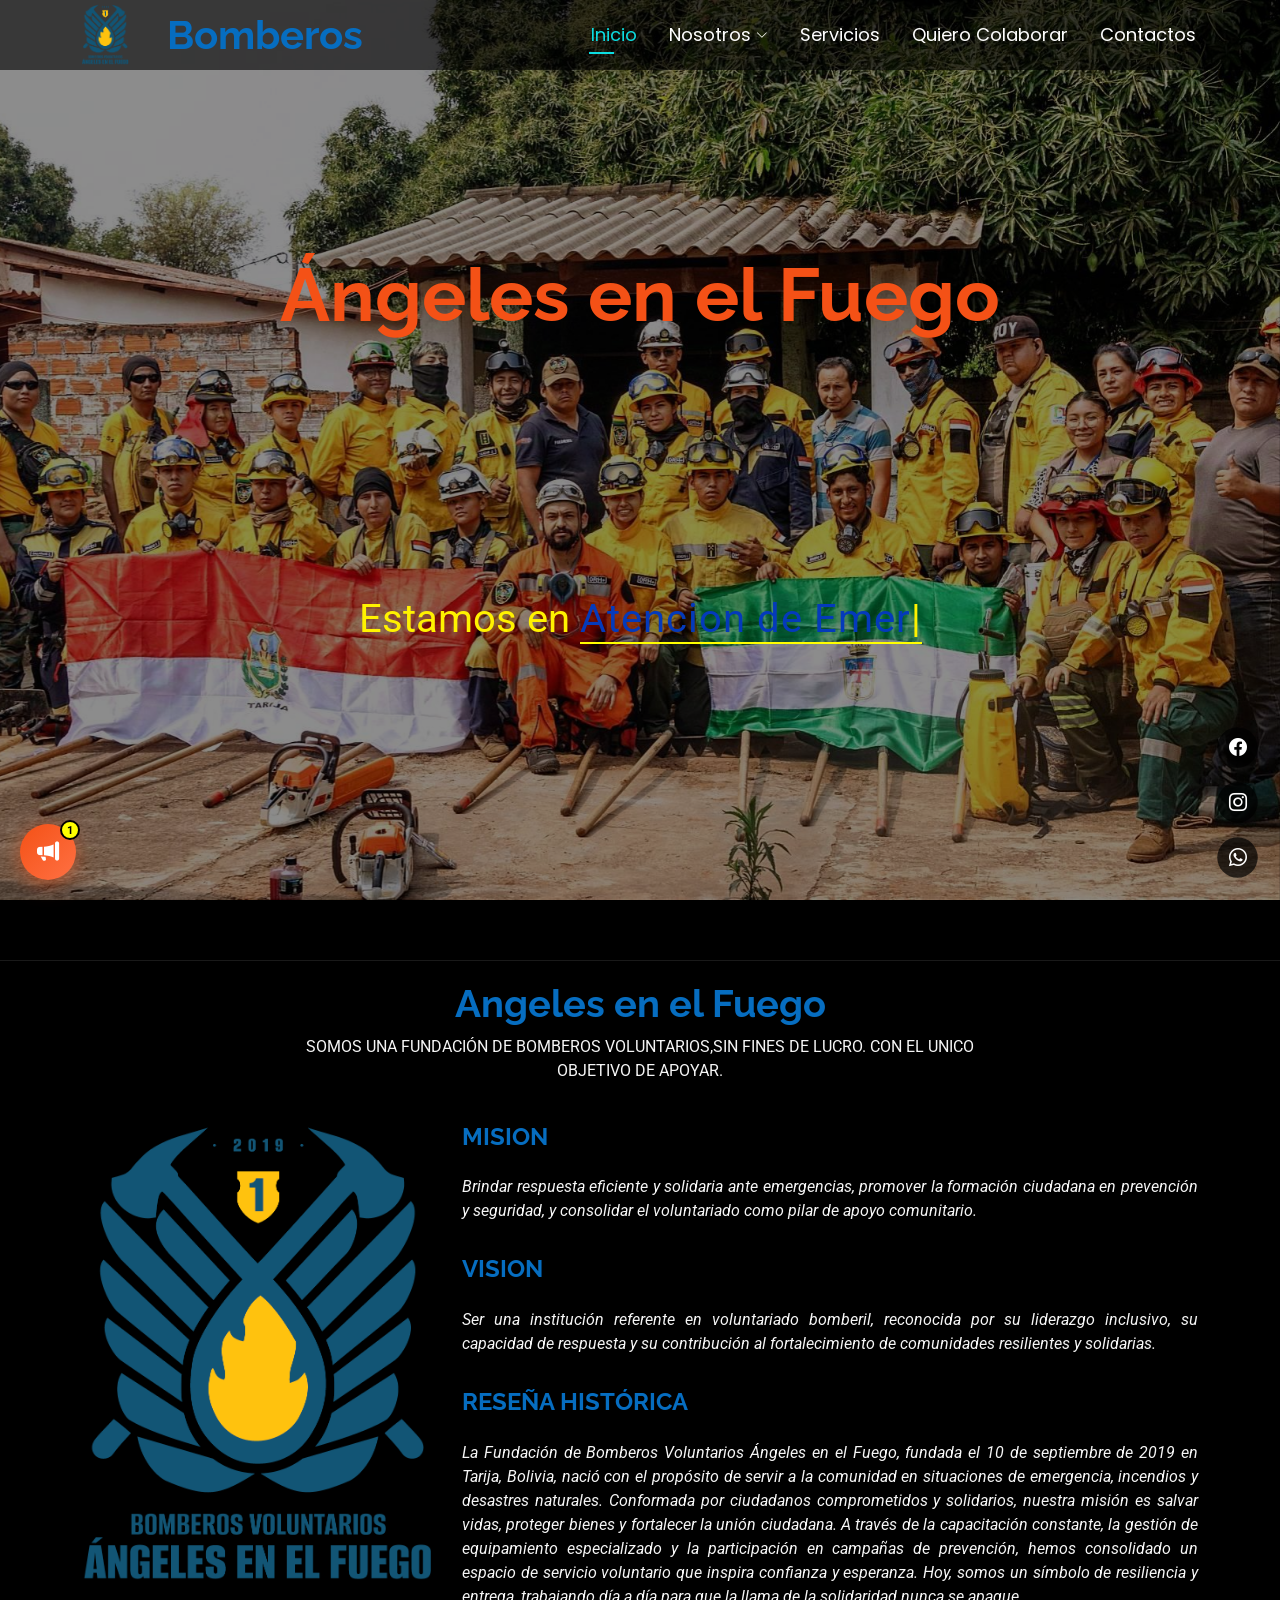
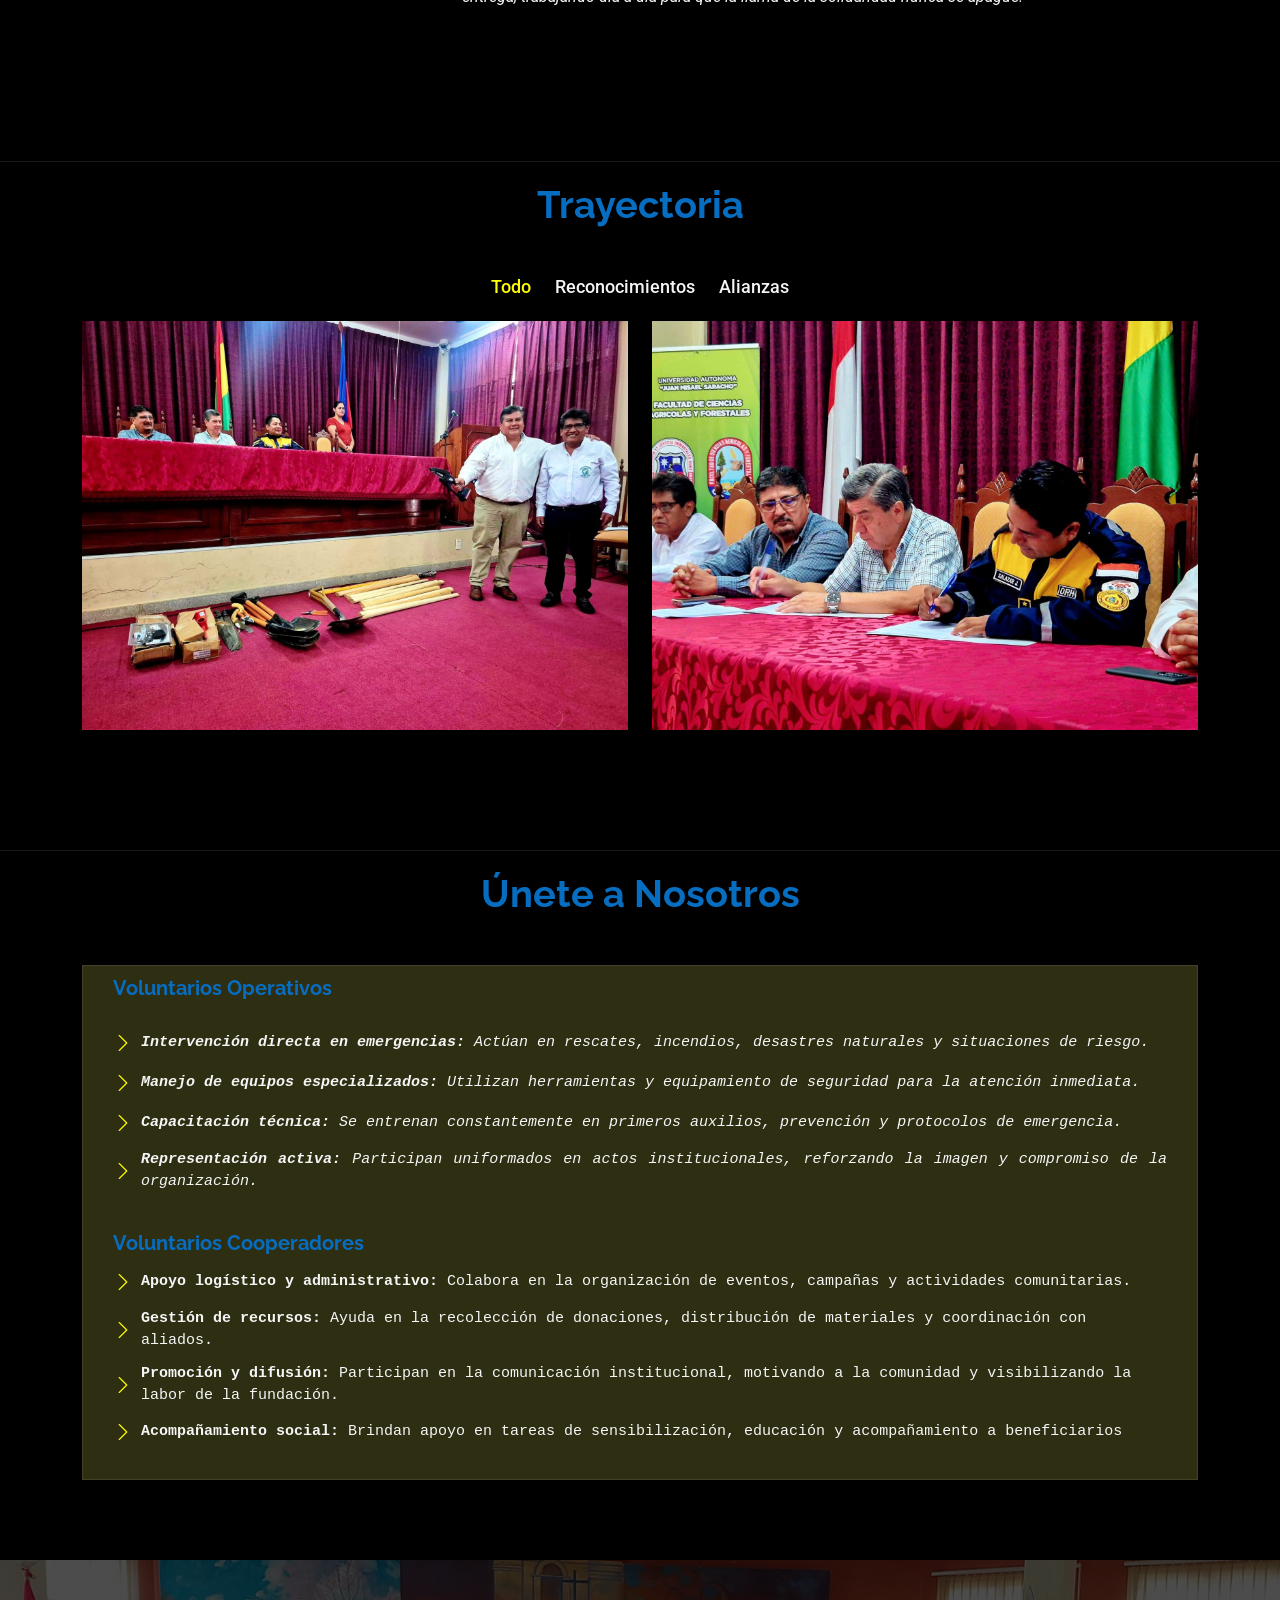
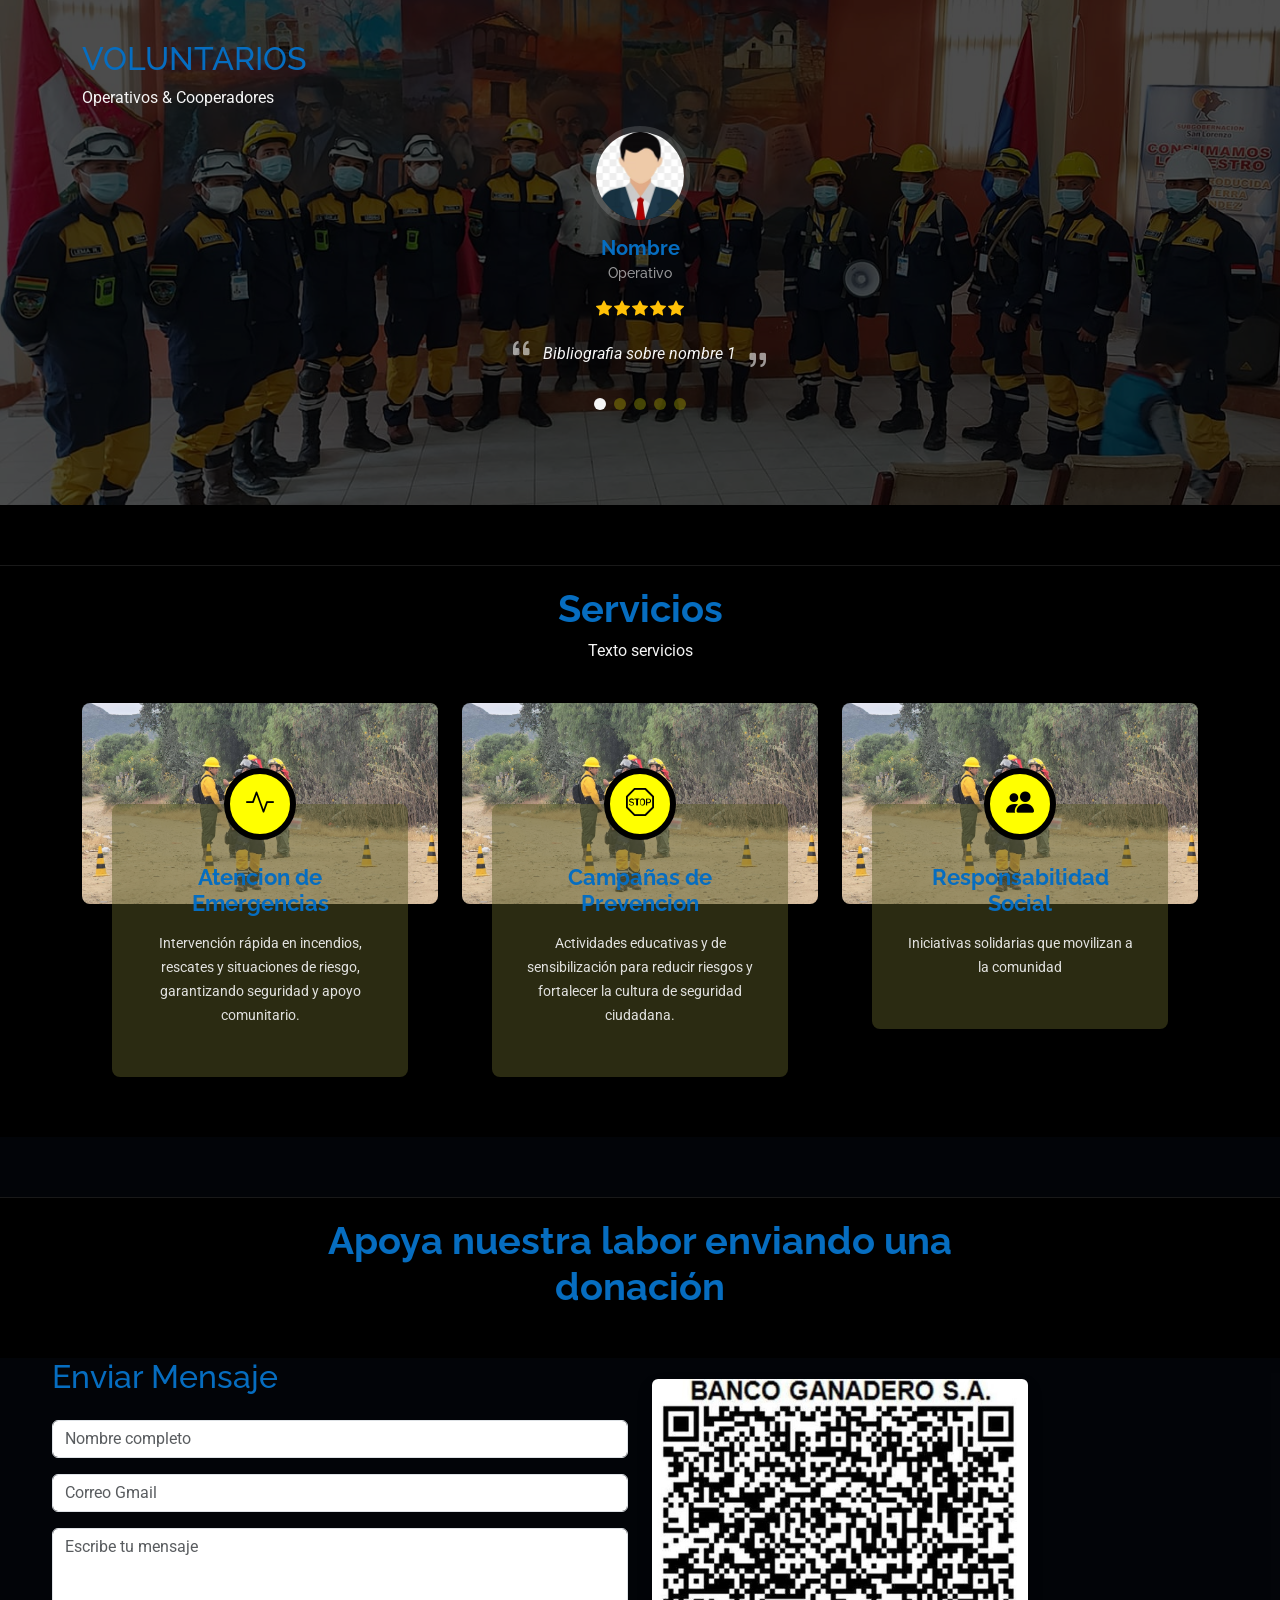
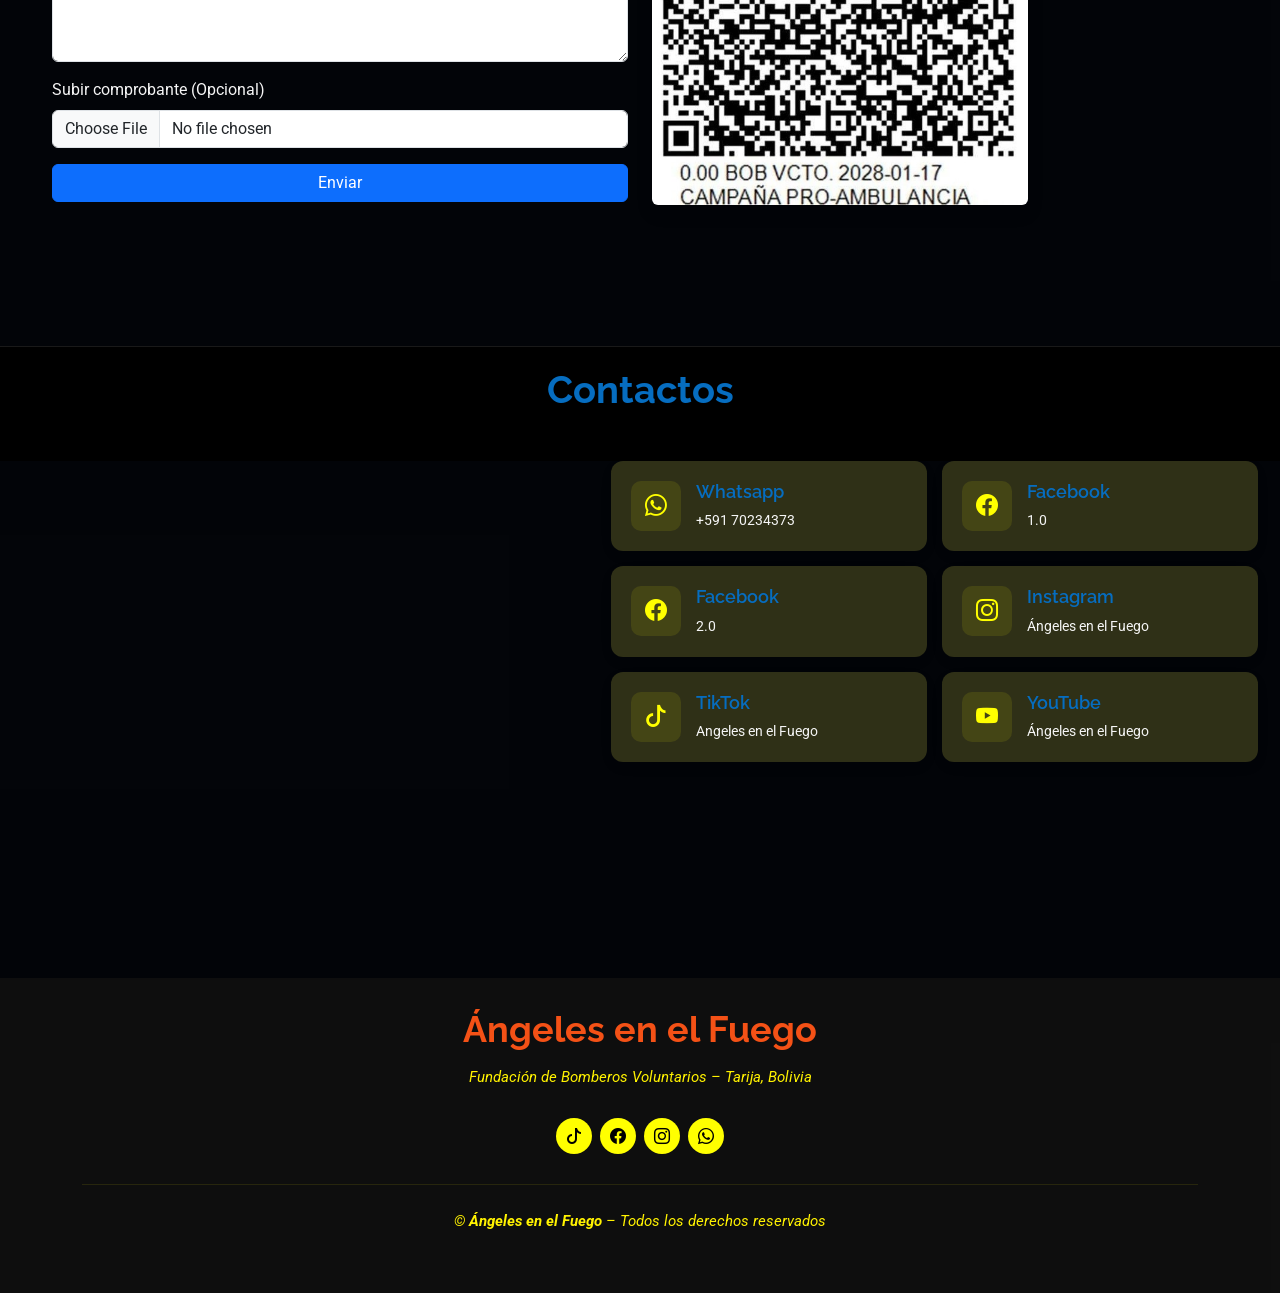
==== commit 0b674633: "anunc" ====
--- a/index.html
+++ b/index.html
@@ -56,6 +56,25 @@
       </div>
 
       <div class="anuncio-modal-body">
+
+        <div class="anuncio-item">
+          <span class="anuncio-tag">🔔 12 de septiembre, 2026</span>
+          <h4 class="text-center">🔥🚒 ¡MISIÓN CUMPLIDA! 🌿❤️</h4>
+          <p class="fst-italic py-3 texto-justificado" >Durante toda la jornada de ayer y hasta altas horas de la noche, nuestros Bomberos Voluntarios Ángeles en el Fuego, junto a grupos de primera respuesta, comunarios, el Municipio de Iscayachi y con el apoyo de transporte de la Gobernación y Subgobernación, trabajamos unidos para enfrentar un incendio forestal de magnitud.</p>
+          <p class="fst-italic py-3 texto-justificado" >💪🔥 Gracias al esfuerzo y compromiso de todos, el incendio fue controlado y liquidado en su totalidad.</p>       
+          <p class="fst-italic py-3 texto-justificado" >🙏❤️ A cada persona que sumó sus manos, su tiempo y su esfuerzo: ¡GRACIAS!</p>
+          <p class="fst-italic py-3 texto-justificado" >⚠️🌳 Recomendamos evitar quemas, chaqueos y cualquier acción que pueda provocar un incendio. Cuidar nuestros bosques es responsabilidad de todos.</p>          
+          <p class="fst-italic py-3 texto-justificado" >🚒💙💛 Ángeles en el Fuego, siempre al servicio de nuestra gente.</p>
+          <span class="anuncio-fecha"><i class="bi bi-calendar3"></i> 12 de septiembre, 2026</span>
+                   
+          <video class="img-fluid rounded mb-3" controls>
+          <source src="assets/img/incendio1.mp4?v=2" type="video/mp4">
+          </video>
+          <img src="assets/img/incendio1.jpg" class="img-fluid rounded mb-3" alt="Anuncio">
+                    
+        </div>
+
+
 
 
 
